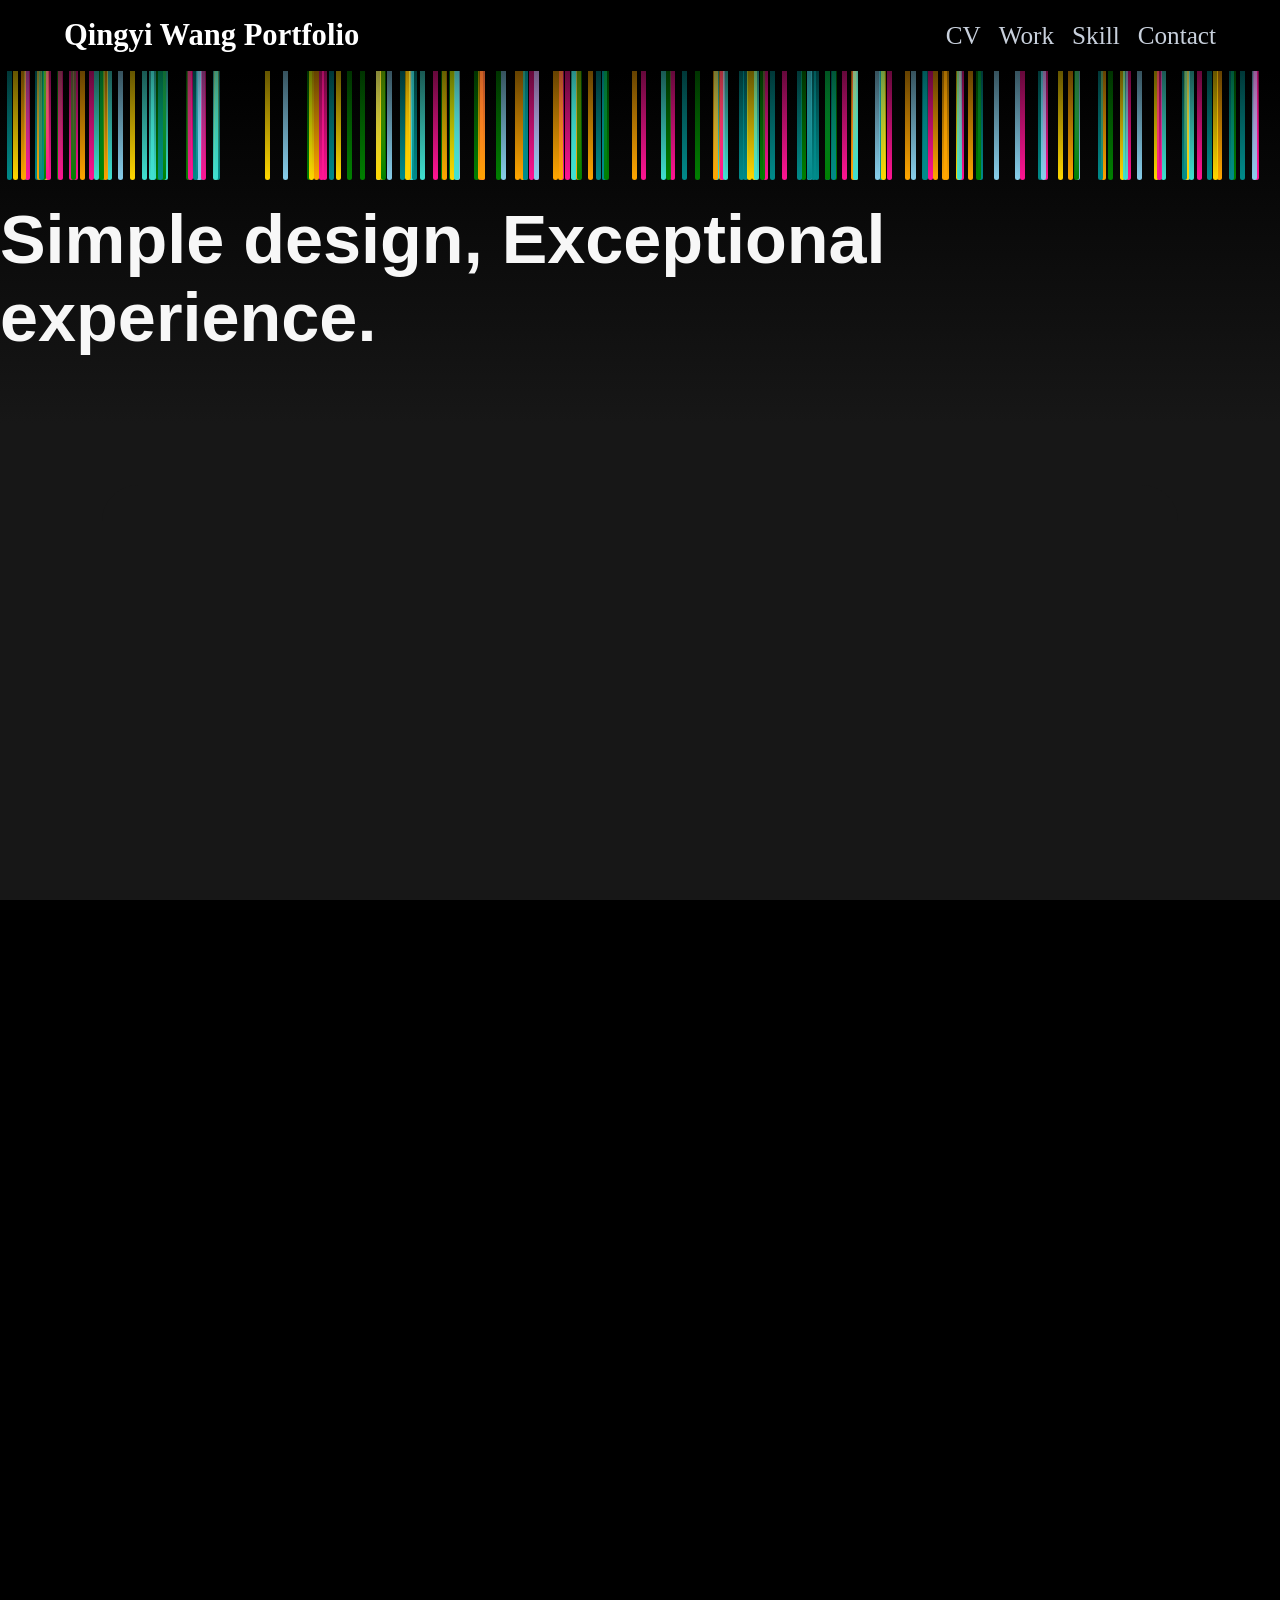
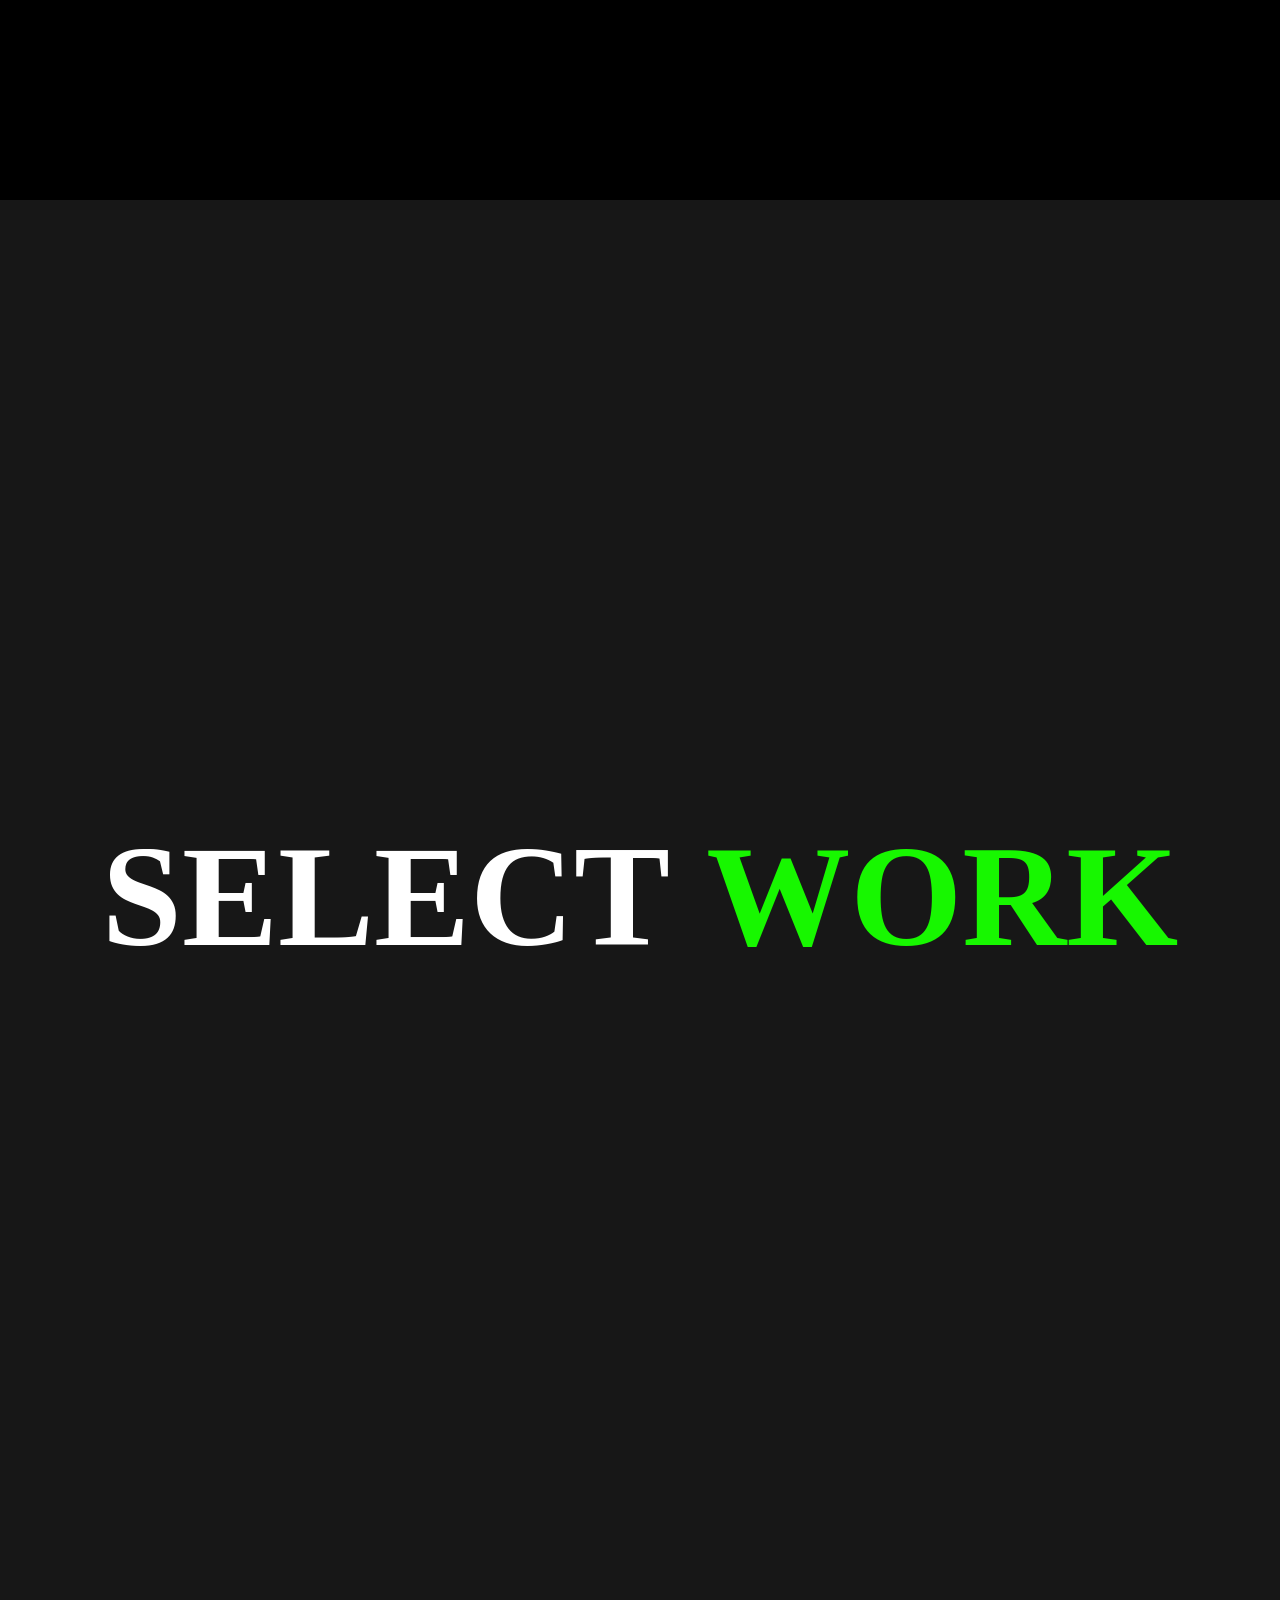
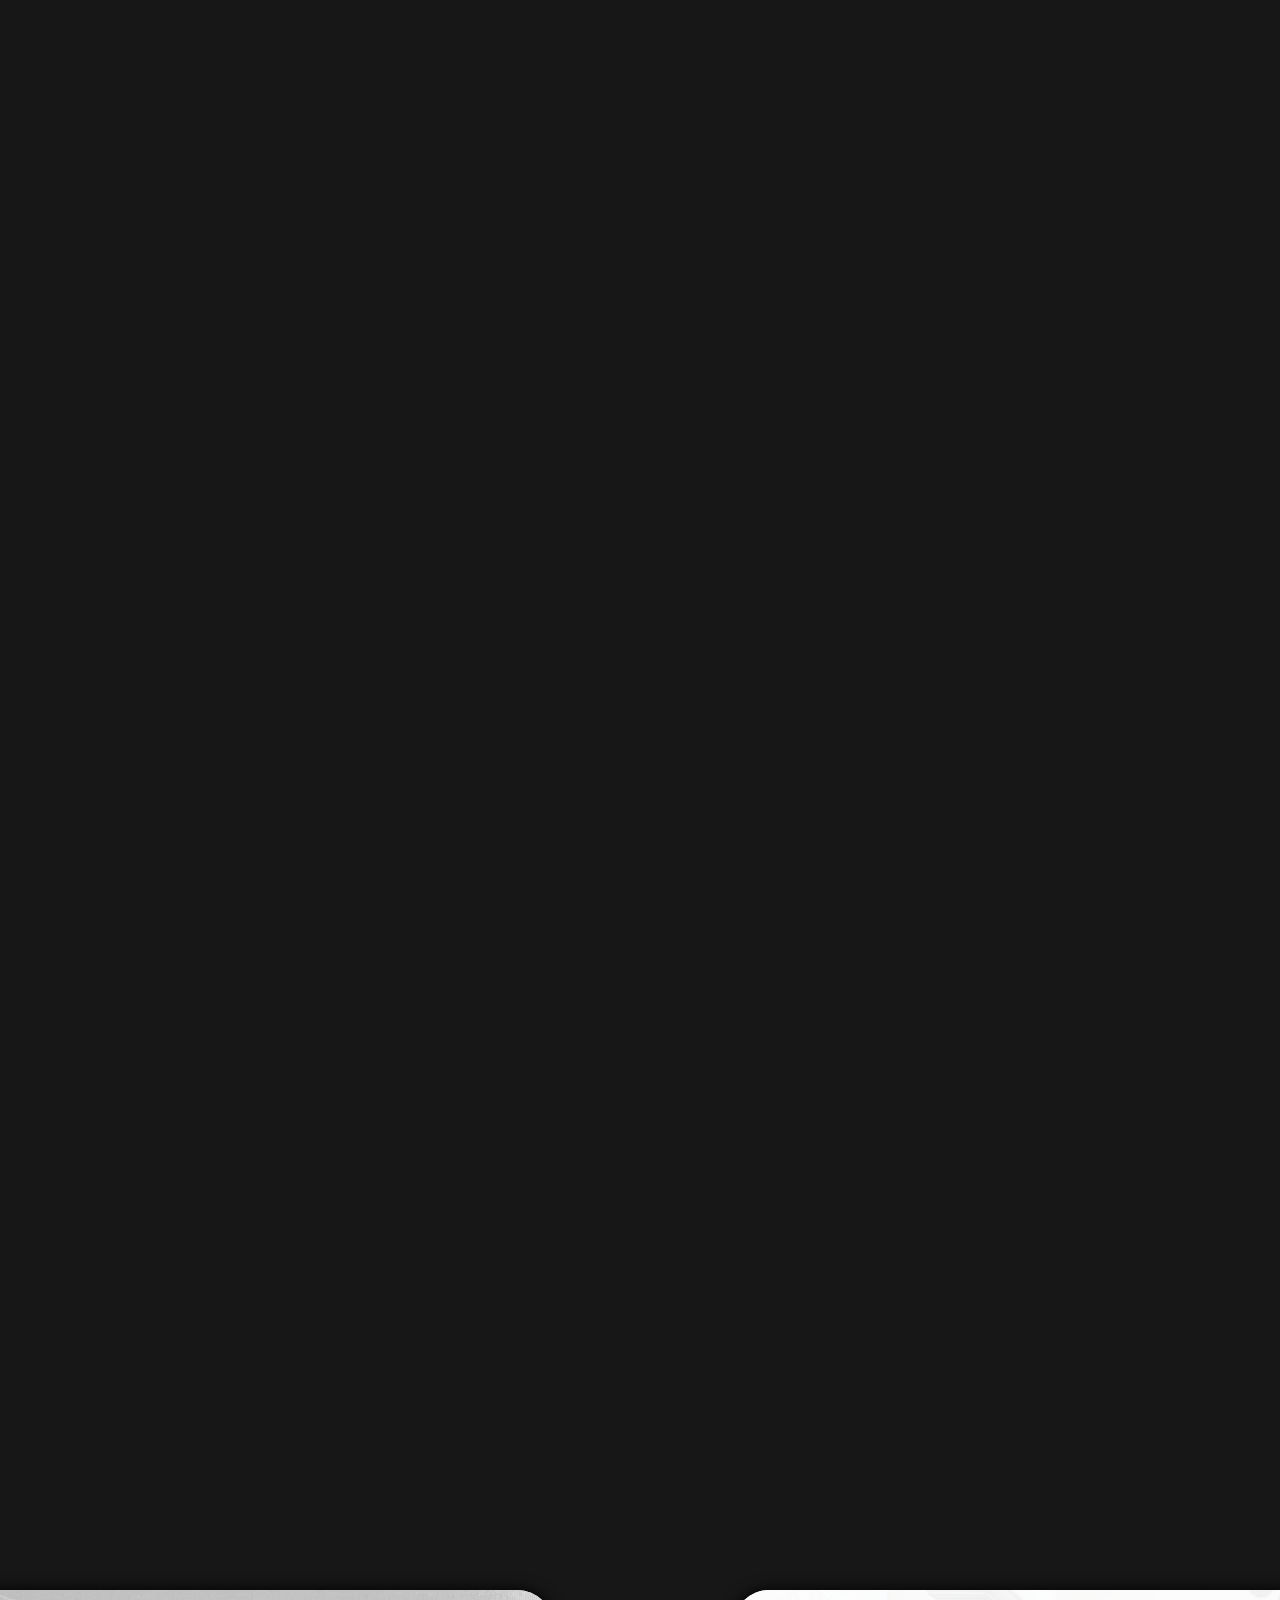
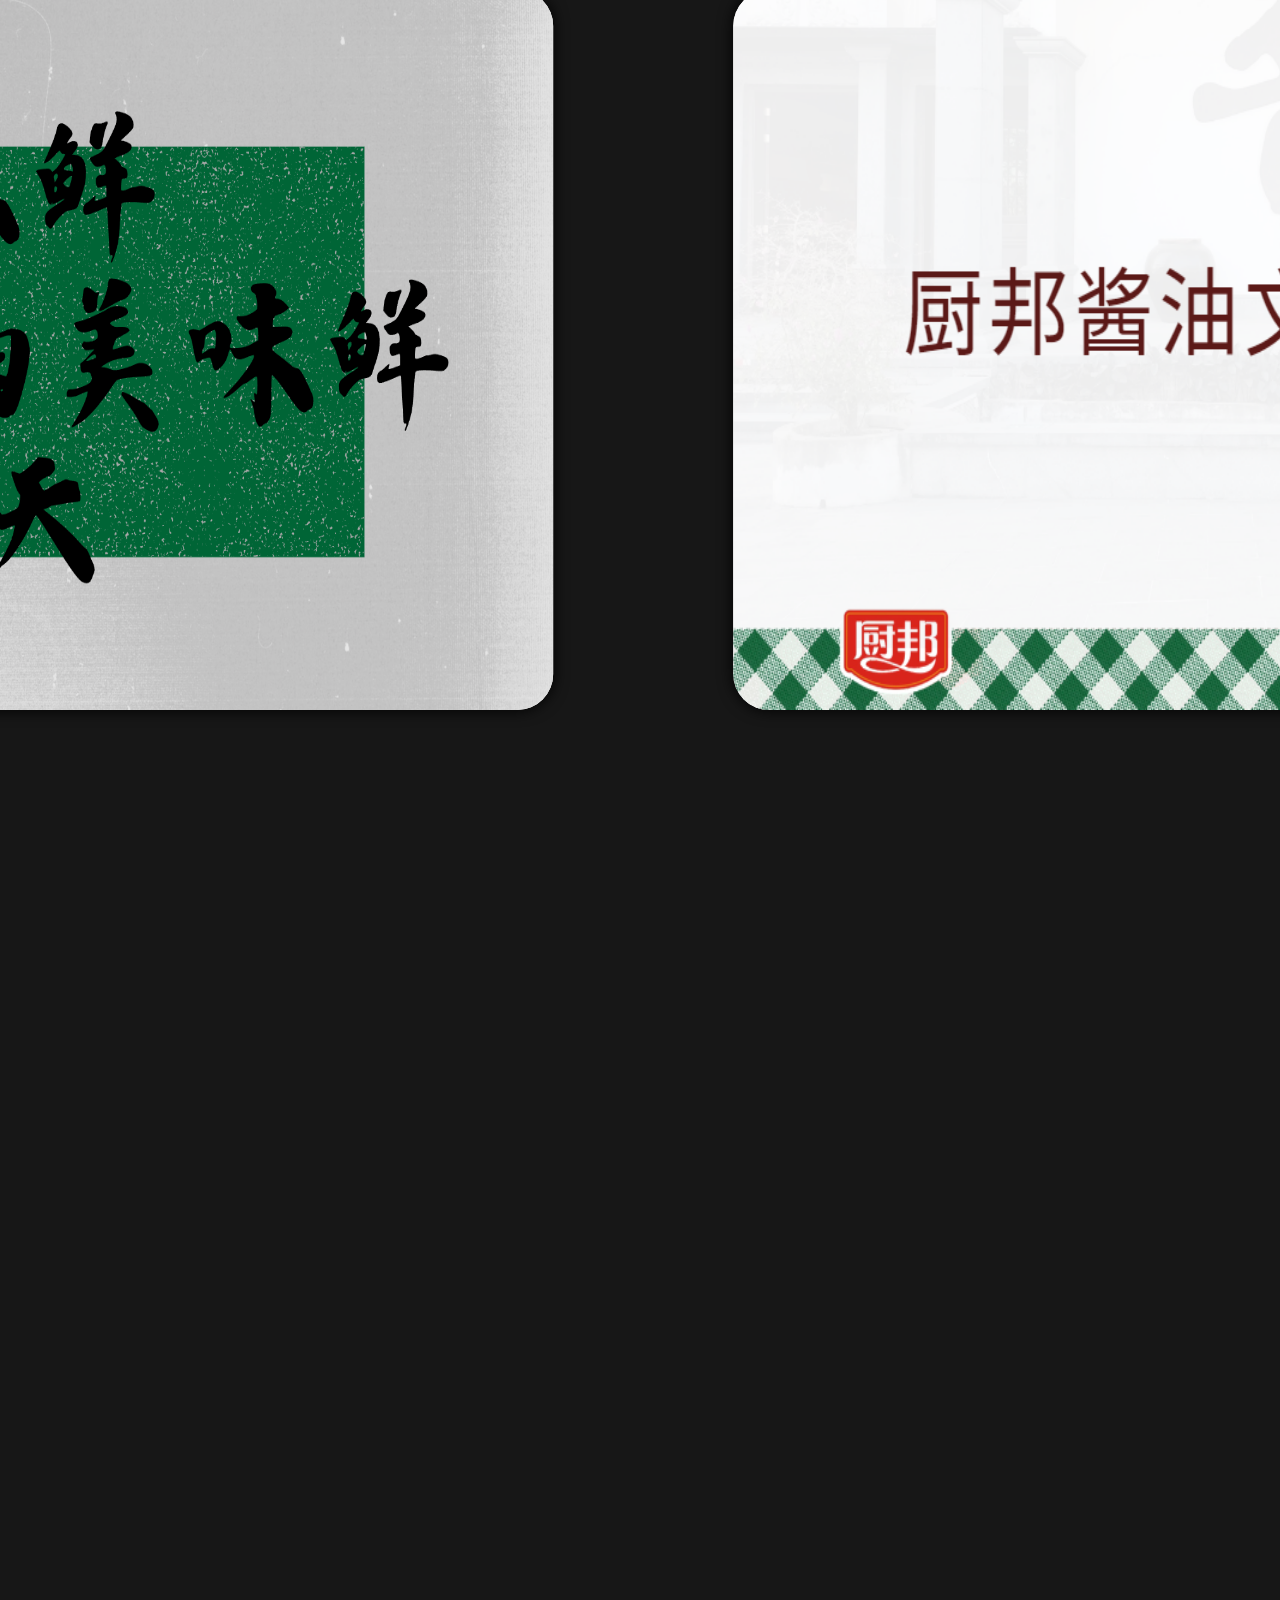
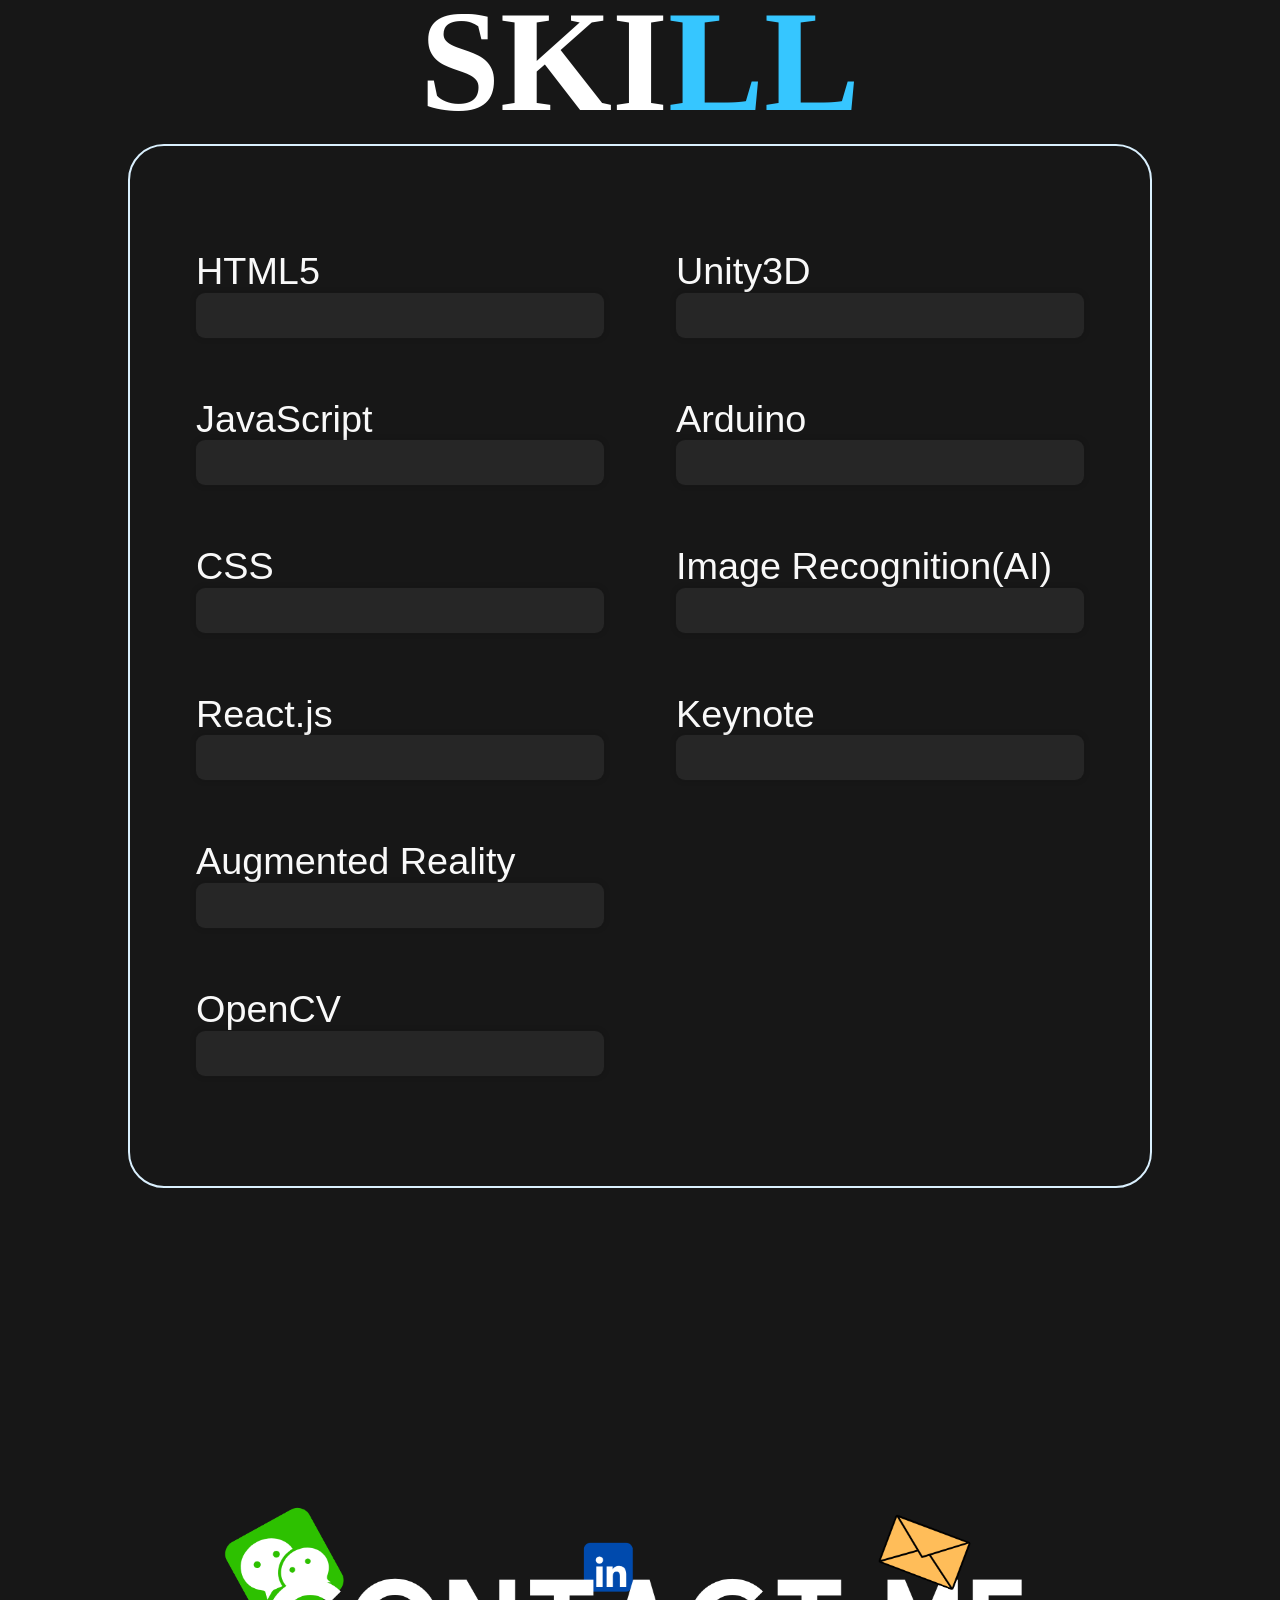
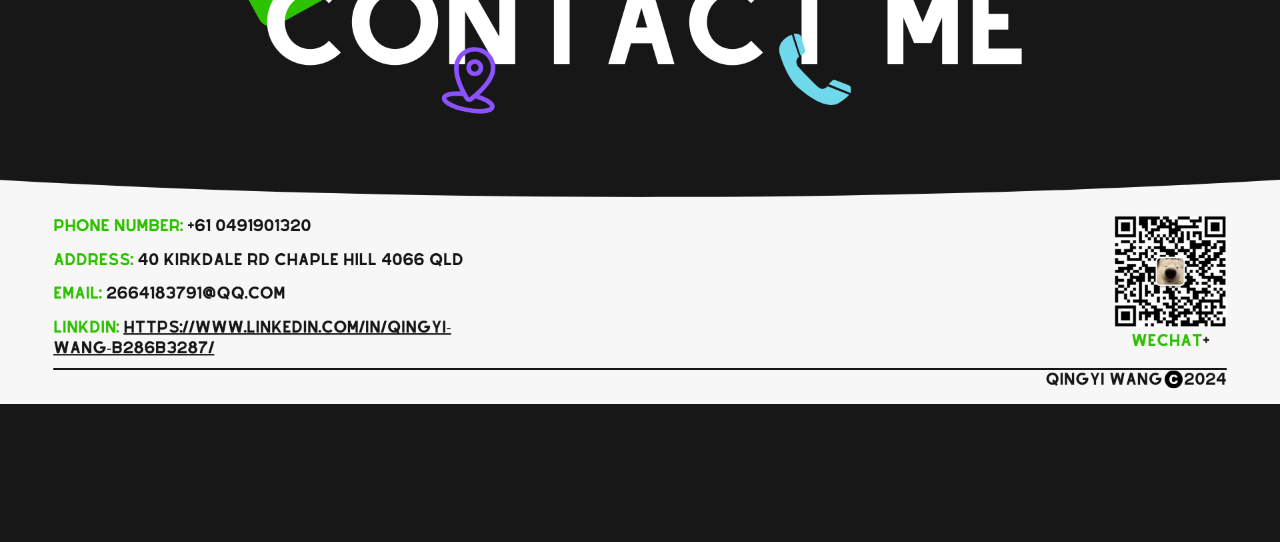
==== index.html @ 5e491a44 "seo2" ====
<!DOCTYPE html>
<html lang="en">

<head>
    <meta charset="UTF-8" />
    <meta name="viewport" content="width=device-width, initial-scale=1.0" />

    <!-- SEO Title -->
    <title>Qingyi Wang | Interactive Web Portfolio</title>

    <!-- SEO Description -->
    <meta name="description" 
          content="Welcome to Qingyi Wang’s portfolio — showcasing web development, UI/UX design, interactive installations, creative coding, and digital experiences including ELDOME, ChuBang, and more." />

    <!-- Keywords -->
    <meta name="keywords" 
          content="Qingyi Wang, Portfolio, Interactive Design, Web Developer, UI UX, Creative Coding, Digital Art, ELDOME, ChuBang" />

    <meta name="robots" content="index, follow" />
    <link rel="canonical" href="https://jw70228.github.io/Qingyi1/" />

    <!-- Open Graph (Facebook / Instagram / LinkedIn) -->
    <meta property="og:title" content="Qingyi Wang | Interactive Web Portfolio" />
    <meta property="og:description" 
          content="Explore Qingyi Wang’s digital and interactive projects: web design, UI/UX, multimedia installations, animations, and creative technology." />
    <meta property="og:type" content="website" />
    <meta property="og:url" content="https://jw70228.github.io/Qingyi1/" />
    <meta property="og:image" content="https://jw70228.github.io/Qingyi1/imgs/qingyi_wang.png" />
    <meta name="twitter:image" content="https://jw70228.github.io/Qingyi1/imgs/qingyi_wang.png" />


    <!-- Twitter Card -->
    <meta name="twitter:card" content="summary_large_image" />
    <meta name="twitter:title" content="Qingyi Wang | Interactive Web Portfolio" />
    <meta name="twitter:description" 
          content="Showcasing creative web development and digital interactive projects." />

    <!-- Favicon 图标（可选）-->
    <style>
        * {
            padding: 0;
            margin: 0;
            font-size: 2vmin;
            scroll-behavior: smooth;
            box-sizing: border-box;
        }

        div {
            display: flex;
            justify-content: center;
            align-items: center;
            /* user-select: none; */
        }

        body {
            display: flex;
            flex-direction: column;
            align-items: center;
            width: 100%;
            background-color: #171717;
            overflow-x: hidden;
        }

        .intro {
            display: flex;
            justify-content: center;
            align-items: center;
            min-height: 100vh;
            position: fixed;
            width: 100%;
            height: 100%;
            z-index: 10;
            animation: fadeOut 3s forwards;
        }

        .title {
            color: aliceblue;
            letter-spacing: 0.1em;
        }

        .title:after {
            content: "";
            position: absolute;
            top: 0;
            right: 0;
            width: 200%;
            height: 100%;
            background: linear-gradient(to right, transparent, #000,#171717);
            z-index: 3;
            animation: animate 2s linear forwards;
        }

        @keyframes animate {
            0% {
                right: 0;
            }

            100% {
                right: -200%;
            }
        }

        @keyframes fadeOut {
            0% {
                opacity: 1;
            }

            90% {
                opacity: 1;
            }

            100% {
                opacity: 0;
                visibility: hidden;
            }
        }

        .main-content {
            margin: 0;
            padding: 0;
            display: flex;
            flex-direction: column;
            align-items: center;
            width: 100%;
        }

        .main-content.visible {
            display: flex;
        }

        .navbar{
            width: 100%;
            background-color: black;
        }

        .container {
            margin: 1rem;
            width: 90%;
            margin-left: auto;
            margin-right: auto;
            display: flex;
            justify-content: space-between;
            align-items: center;
        }
        .brand {
            color: #ffffff; /* text-white */
            font-size: 1.7rem; /* text-lg */
            font-weight: 700; /* font-bold */
        }
        .nav-links {
            display: flex;
            gap: 1rem; /* space-x-4 */
        }
        .nav-link {
            font-weight: 530;
            font-size: 1.4rem;
            color: #c8d0dc; /* text-gray-300 */
            text-decoration: none;
            transition: 0.4s;
        }
        .nav-link:hover {
            color: #17f700; /* hover:text-white */
            transform: scale(1.09);
        }
        .section {
            padding: 2rem; /* p-8 */
        }
        .section-title {
            font-size: 1.875rem; /* text-3xl */
            font-weight: 700; /* font-bold */
        }

        .rainbow_text{
            background: rgba(0,0,0,0);
            font-family: sans-serif;
            font-size: 3.8rem;
            color: #f7f7f7;
            font-weight: 900;
            position: absolute;
        }

        .rainbow {
            background: rgb(0,0,0);
            background: linear-gradient(180deg, rgba(0,0,0,1) 0%, rgba(23,23,23,1) 85%);
            width: 100%;
			height: 23rem;
			position: relative;
            z-index: -1;
        }

        .drop {
			width: 5px;
			height: 10rem;
			position: absolute;
			border-radius: 0 0 5px 5px;
			animation: DropFall 5s linear infinite;
            z-index: -1;
		}

		@keyframes DropFall {
			from {
				transform: translateY(-180%);
			}

			to {
				transform: translateY(24rem);
			}
		}

        .my_self {
            z-index: 1;
            display: flex;
            width: 84%;
            height: 42rem;
            background-color: #171717;
            border-radius: 2rem;
            margin-bottom: 8rem;
            text-transform: uppercase;
        }

        .my_self-1{
            display: flex;
            /* border: #17f700;
            border-width: 0.15rem;
            border-style: solid; */
            z-index: 1;
            object-fit: cover;
            width: 100%;
            height: 42rem;
            border-radius: 2rem;
            transition: 0.3s ease;
        }

        .my_self-1:hover{
            transform: scale(1.07);
        }

        .skill {
            display: flex;
            border: #daf0fe;
            border-width: 0.15rem;
            border-style: solid;
            z-index: 1;
            width: 80%;
            height: 58rem;
            background-color: #171717;
            border-radius: 2rem;
            margin-bottom: 8rem;
        }

        .emptybox {
            border: solid;
            border: #171717;
            width: 86%;
            height: 39rem;
            border-radius: 2rem;
            margin-bottom: 9rem;
            cursor: pointer;
            transition: transform 0.3s ease, filter 0.3s ease; /* 添加 filter 过渡效果 */
            position: relative; /* 确保内部绝对定位的元素相对于这个盒子定位 */
            overflow: hidden; /* 隐藏超出部分的内容 */
        }

        .emptybox:hover {
        transform: scale(1.07);
        filter: brightness(1.05); /* 变暗到 65% */
        }

        .emptybox p {
            position: absolute; /* 绝对定位 */
            font-family: sans-serif;
            font-size: 5rem;
            color: #ffffff;
            font-weight: 900;
            text-transform: uppercase;
            z-index: 2;
            cursor: pointer;
            transition: opacity 0.3s ease, transform 0.3s ease;
            opacity: 0;
            text-shadow: 
                -1px -1px 0 #000,  
                 1px -1px 0 #000,
                -1px  1px 0 #000,
                 1px  1px 0 #000; 
        }

        .emptybox:hover p {
            transform: scale(1.1);
            opacity: 1;
        }


        .emptybox-1{
            z-index: 1;
            object-fit: cover;
            width: 100%;
            height: 39rem;
            border-radius: 2rem;
        }
        

        .subject {
            font-size: 8rem;
            color: #ffffff;
            font-weight: 900;
            user-select: none;
        }

        .subject1 {
            margin-left: 2rem;
            font-size: 8rem;
            color: #17f700;
            font-weight: 900;
            user-select: none;
        }

        .subject-skill {
            font-size: 8rem;
            color: #36c6ff;
            font-weight: 900;
            user-select: none;
        }

        .scrollbox {
            position: relative;
            /* background-image: url('imgs/working.gif'); */
            justify-content: start;
            align-items: start;
            width: 100%;
            overflow: hidden;
        }

        .scrollbox_container {
            position: relative;
            justify-content: start;
            height: 100vh;
            flex-shrink: 0;
        }

        .scrollbox_container_card {
            cursor: pointer;
            box-shadow: 0 0 15px rgb(0, 0, 0);
            position: relative;
            width: 65rem;
            height: 40rem;
            background-color: #ffffff;
            border-radius: 2rem;
            margin-left: 5rem;
            margin-right: 5rem;
            flex-shrink: 0;
            overflow: hidden;
            transition: 0.3s ease;
        }

        .scrollbox_container_card p {
            cursor: url('imgs/readmore.svg'),auto;
            position: absolute;
            font-family: sans-serif;
            font-size: 5rem;
            color: #17f700;
            font-weight: 900;
            text-transform: uppercase;
            transition: opacity 0.3s ease;
            opacity: 0;
            user-select: none;
            text-shadow: 
                -1px -1px 0 #000,  
                 1px -1px 0 #000,
                -1px  1px 0 #000,
                 1px  1px 0 #000; 
        }

        .scrollbox_container_card p:hover {
            cursor: pointer;
            opacity: 1;
            user-select: none;
        }

        .footing {
            background-color: rgba(247, 247, 247, 0);
            text-align:justify;
            width: 100%;
            height: 45rem;
        }

        
        .loading {
            position: fixed;
            flex-direction: column;
            top: 0;
            left: 0;
            width: 100%;
            height: 100vh;
            background-color:black;
            z-index: 100000000;
            transition: 1s ease;
        }

        .loading svg {
            width: 5rem;
            margin-bottom: 2rem;
            overflow: visible;
            transition: 0.3s ease;
        }

        .loading svg circle {
            fill: none;
            stroke: #ffffff;
            stroke-width: 12;
            stroke-dasharray: 160;
            stroke-dashoffset: 160;
            transform-origin: center;
            animation: circle_rotate 3s ease-in infinite;
        }

        @keyframes circle_rotate {
            0% {
                transform: rotate(0deg);
                stroke-dashoffset: 160;
            }

            100% {
                transform: rotate(360deg);
                stroke-dashoffset: -160;
            }
        }

        .loading p {
            font-family: sans-serif;
            font-size: 2rem;
            color: #ffffff;
            font-weight: 900;
            transition: 0.3s ease;
        }

        .loading_out {
            transform: translateY(100%);
        }

        .loading_out svg,
        .loading_out p {
            opacity: 0;
        }


        /* 技能条 */
        ul,
        li {
        margin: 0;
        padding: 0;
        user-select: none;
        }

        main {
        margin: 2rem;
        display: flex;
        height: 48rem;
        width: 40%;
        user-select: none;
        }

        ul {
        width: 100%;
        }

        li {
        line-height: 2;
        font-family: sans-serif;
        list-style: none;
        color: #f9f9f9;
        font-size: 2.1rem;
        margin-bottom: 4rem;
        position: relative;
        }

        li::before,
        li::after {
        content: "";
        display: block;
        height: 2.5rem;
        width: 100%;
        background-color: #262626;
        position: absolute;
        bottom: -28px;
        border-radius: 0.5rem;
        }

        li::before {
        box-shadow: 0 0 6px rgba(16, 16, 16, 0.2);
        }

        li::after {
        content: "";
        display: block;
        height: 2.5rem;
        width: 0; /* 初始宽度为0 */
        position: absolute;
        bottom: -28px;
        border-radius: 0.5rem;
        background-image: linear-gradient(90deg, #39c7ff, #28AADC);
        transition: width 1.2s ease-in-out; /* 添加过渡效果 */
        }

        li::after {
        animation-duration: 1.2s;
        animation-fill-mode: forwards;
        animation-timing-function: ease-in-out;
        }

        li.show.js::after {
        width: 70%; /* 当添加show类时，宽度为70% */
        }

        li.show.react::after {
        width: 85%; /* 当添加show类时，宽度为85% */
        }

        li.show.html5::after {
        width: 95%; /* 当添加show类时，宽度为95% */
        }

        li.show.css::after {
        width: 95%; /* 当添加show类时，宽度为95% */
        }

        li.show.AR::after {
        width: 80%; /* 当添加show类时，宽度为80% */
        }

        li.show.OPCV::after {
        width: 70%; /* 当添加show类时，宽度为70% */
        }

        li.show.D::after {
        width: 82%; /* 当添加show类时，宽度为82% */
        }

        li.show.ino::after {
        width: 92%; /* 当添加show类时，宽度为92% */
        }

        li.show.AI::after {
        width: 73%; /* 当添加show类时，宽度为73% */
        }

        li.show.KN::after {
        width: 95%; /* 当添加show类时，宽度为95% */
        }

        /* ino,ai,kn */
    </style>
</head>

<body>
    <div class="intro">
        <h1 class="title">
            <img src="imgs/qingyi_wang.png" width="100%">
        </h1>
    </div>
    <div class="main-content">
        <nav class="navbar">
            <div class="container">
                <div class="brand">Qingyi Wang Portfolio</div>
                <div class="nav-links">
                    <a href="#CV" class="nav-link">CV</a>
                    <a href="#work" class="nav-link">Work</a>
                    <a href="#skill" class="nav-link">Skill</a>
                    <a href="#Contact" class="nav-link">Contact</a>
                </div>
            </div>
        </nav>
        <div class="loading">
            <svg viewbox='0 0 50 50'>
                <circle r='25' cx='25' cy='25'></circle>
            </svg>
            <p>LOADING</p>
        </div>
        <div class="rainbow"><div class="rainbow_text">Simple design, Exceptional experience.</div></div>
        <div class="my_self"><video id="myVideo" loop muted width="100%" height="100%" class="my_self-1"><source src="imgs/Myself2.Mp4.mp4" type="video/mp4"></video></div>
        <div class="subject"><section id="CV"></section></div>
        <div class="subject" >Curriculum<div class="subject1"> Vitae</div></div>
        <div onclick="loading.in('./CV.html')" class="emptybox"><p>READ MORE</p><video autoplay loop muted width="100%" height="100%" class="emptybox-1"><source src="imgs/cv3.mp4" type="video/mp4"></video></div>
        <div class="subject"><section id="work"></section></div>
        <div class="subject">SELECT <div class="subject1"> WORK</div></div>
        <div class="scrollbox">
            <div class="scrollbox_container">
                <div class="scrollbox_container_card" onclick="window.open('https://ixd-exhibit.uqcloud.net/archive/2024/teams/team-17/')">
                    <p>READ MORE</p>
                    <img src="imgs/art table.gif" width="100%" height="100%">
                    <!-- <img class="scc_city scc_city1" src="imgs/city.svg">
                    <img class="scc_truck scc_truck1" src="imgs/truck.svg"> -->
                </div>
                <div class="scrollbox_container_card" onclick="loading.in('./ELDOME.html')">
                    <p>READ MORE</p>
                    <video autoplay loop muted width="100%" height="100%"><source src="imgs/4.mp4" type="video/mp4"></video>
                </div>
                <div class="scrollbox_container_card" onclick="loading.in('./ChuBang.html')">
                    <p>READ MORE</p>
                    <img src="imgs/chubanglogo123.png" width="100%" height="100%">
                    <!-- <img class="scc_city scc_city3" src="imgs/city.svg">
                    <img class="scc_truck scc_truck3" src="imgs/truck.svg"> -->
                </div>
                <div class="scrollbox_container_card" onclick="loading.in('./ChuBang.html')">
                    <p>READ MORE</p>
                    <img src="imgs/CHUBANG.png" width="100%" height="100%">
                    <!-- <img class="scc_city scc_city3" src="imgs/city.svg">
                    <img class="scc_truck scc_truck3" src="imgs/truck.svg"> -->
                </div>
            </div>
        </div>
        <div class="subject"><section id="skill"></section></div>
        <div class="subject">SKI<div class="subject-skill">LL</div></div>
        <div class="skill">
            <main>
                <ul>
                  <li class="html5">HTML5</li>
                  <li class="js">JavaScript</li>
                  <li class="css">CSS</li>
                  <li class="react">React.js</li>
                  <li class="AR">Augmented Reality</li>
                  <li class="OPCV">OpenCV</li>
                </ul>
              </main>
              <main>
                <ul>
                  <li class="D">Unity3D</li>
                  <li class="ino">Arduino</li>
                  <li class="AI">Image Recognition(AI)</li>
                  <li class="KN">Keynote</li>
                </ul>
              </main>
        </div>
        <div class="subject"><section id="Contact"></section></div>
        <div class="footing">
            <div><img src="imgs/CONTACT ME (1).png" width="100%" height="100%"></div>
        </div>
    </div>
</body>
<script>
// 开场动画
document.addEventListener('DOMContentLoaded', (event) => {
    setTimeout(() => {
        document.querySelector('.intro').style.display = 'none';
        document.querySelector('.main-content').classList.add('visible');
        document.documentElement.style.overflow = 'auto';
        document.body.style.overflow = 'auto';
        scrollbox.locked = true; // 锁定计算值
        scrollbox.resize();
    }, 4000); // 4000毫秒 = 4秒
});

// 动态背景
const main = document.querySelector('body');
const colors = ['gold', 'orange', 'deeppink', 'skyblue', 'darkcyan', 'green', 'turquoise'];
const count = 190;
for (let i = 0; i < count; i++) {
    const index = Math.floor(Math.random() * colors.length);
    const drop = document.createElement('div');
    drop.classList.add('drop');

    const styles = {
        background: `linear-gradient(transparent, ${colors[index]})`,
        left: Math.random() * 98 + 'vw', // 确保雨滴位置在视口宽度内
        animationDelay: Math.random() * -3 + 's',
        animationDuration: 2 + Math.random() * 5 + 's',
    };

    for (let key in styles) {
        drop.style[key] = styles[key];
    }
    main.appendChild(drop);
}

// 移动项目
    const scrollbox = {
            container: document.querySelector(".scrollbox_container"),
            cards: [...document.querySelectorAll(".scrollbox_container_card")],
            trigger_distance: 0,
            border_distance: 0,
            distance: 0,
            locked: false, // 用于锁定计算值的标志
            resize() {
                if (!this.locked) {
                    let _scrollbox = document.querySelector(".scrollbox");
                    _scrollbox.style.height = `${this.container.offsetWidth}px`;
                    this.trigger_distance = _scrollbox.offsetTop;
                    this.border_distance = _scrollbox.offsetTop + _scrollbox.offsetHeight - window.innerHeight;
                }
            },
            move() {
                if (window.scrollY >= this.trigger_distance &&
                    window.scrollY <= this.border_distance) {
                    this.distance = window.scrollY - this.trigger_distance;
                    this.container.style.transform = `translateY(${this.distance}px)`;
                    let distance_x =
                        this.distance / (this.border_distance - this.trigger_distance) *
                        (this.container.offsetWidth - window.innerWidth);
                    for (let i = 0; i < this.cards.length; i++) {
                        this.cards[i].style.transform = `translateX(${-distance_x}px)`;
                    }
                }
            }
        };

        // 初始化和事件监听器
        scrollbox.resize();
        window.addEventListener("resize", () => {
            if (!scrollbox.locked) {
                scrollbox.resize();
            }
        });
        window.addEventListener("scroll", () => {
            scrollbox.move();
        });


    // 加载页面
    const loading = {
        container: document.querySelector(".loading"),
        in(target) {
            this.container.classList.remove("loading_out");
            setTimeout(() => {
                window.location.href = target;
            }, 1000)
        },
        out() {
            this.container.classList.add("loading_out");
        }
    };
    window.addEventListener("load", () => {
        loading.out();
    })

    window.addEventListener('load', () => {
            const video = document.getElementById('myVideo');
            setTimeout(() => {
                video.play();
            }, 4200); // 延迟1秒（1000毫秒）
        });

    // 技能条加载的部分
    const skillItems = document.querySelectorAll('main li');
    const skillOffset = 70; // 设置垂直偏移值为5rem（80像素）

    function isElementInViewport(el) {
        const rect = el.getBoundingClientRect();
        return (
            rect.top + skillOffset >= 0 &&
            rect.left >= 0 &&
            rect.bottom - skillOffset <= (window.innerHeight || document.documentElement.clientHeight) &&
            rect.right <= (window.innerWidth || document.documentElement.clientWidth)
        );
    }

    function handleScroll() {
        skillItems.forEach(item => {
            if (isElementInViewport(item)) {
                item.classList.add('show');
            } else {
                item.classList.remove('show'); // 滑出视口时移除 show 类
            }
        });
    }

    window.addEventListener('scroll', handleScroll);
    window.addEventListener('load', handleScroll);
</script>

</html>
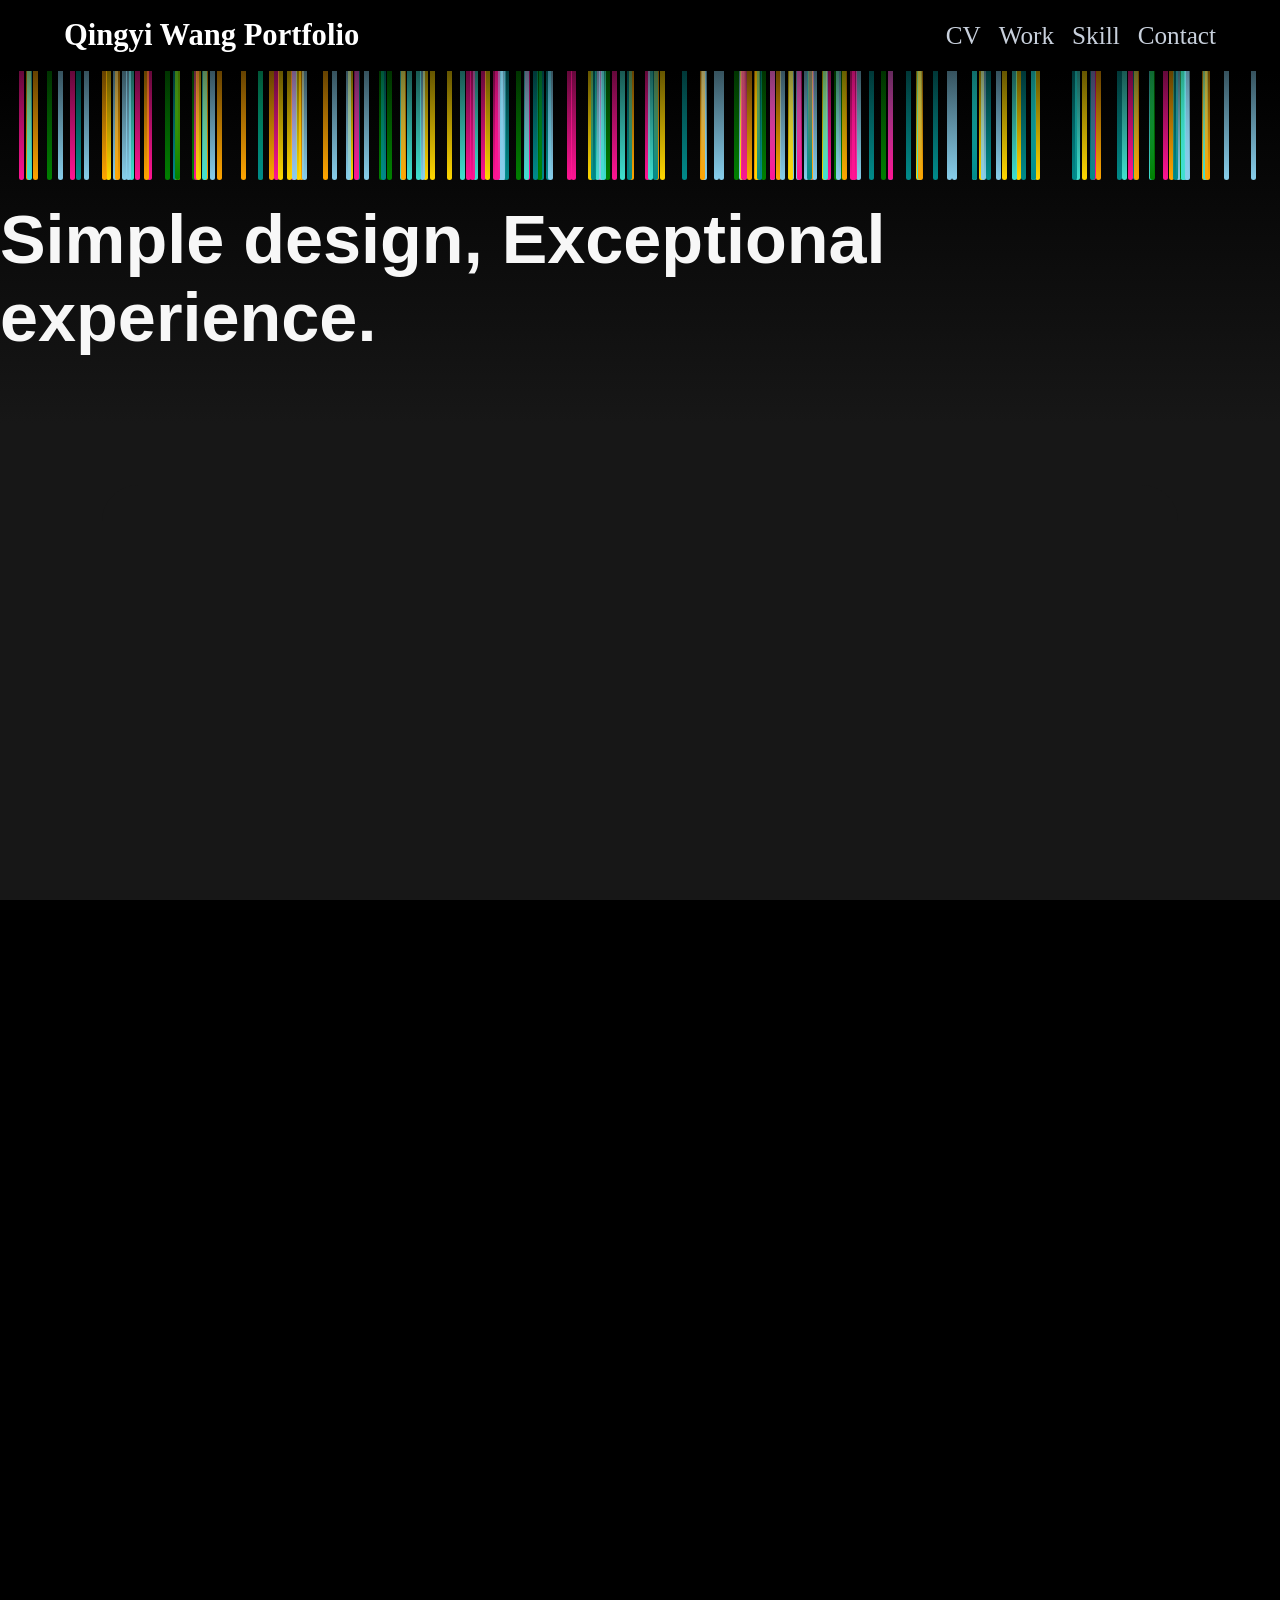
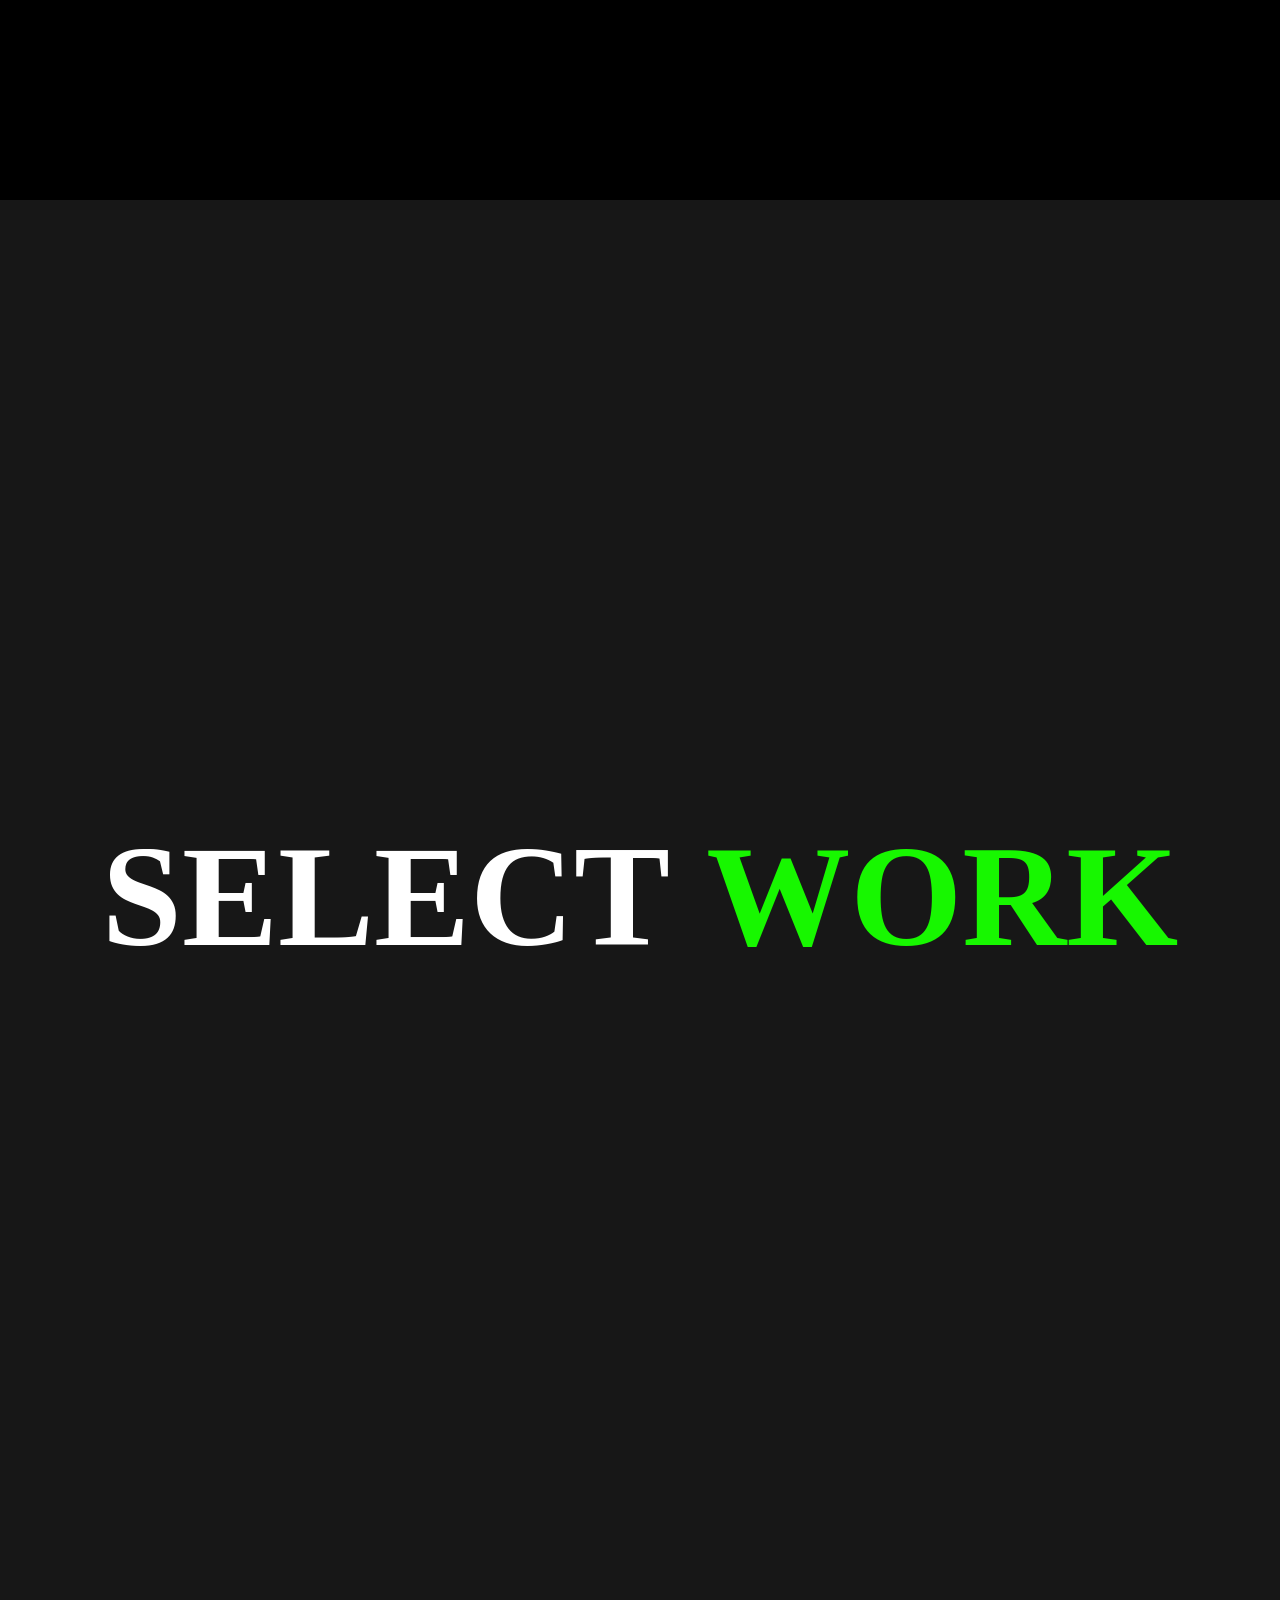
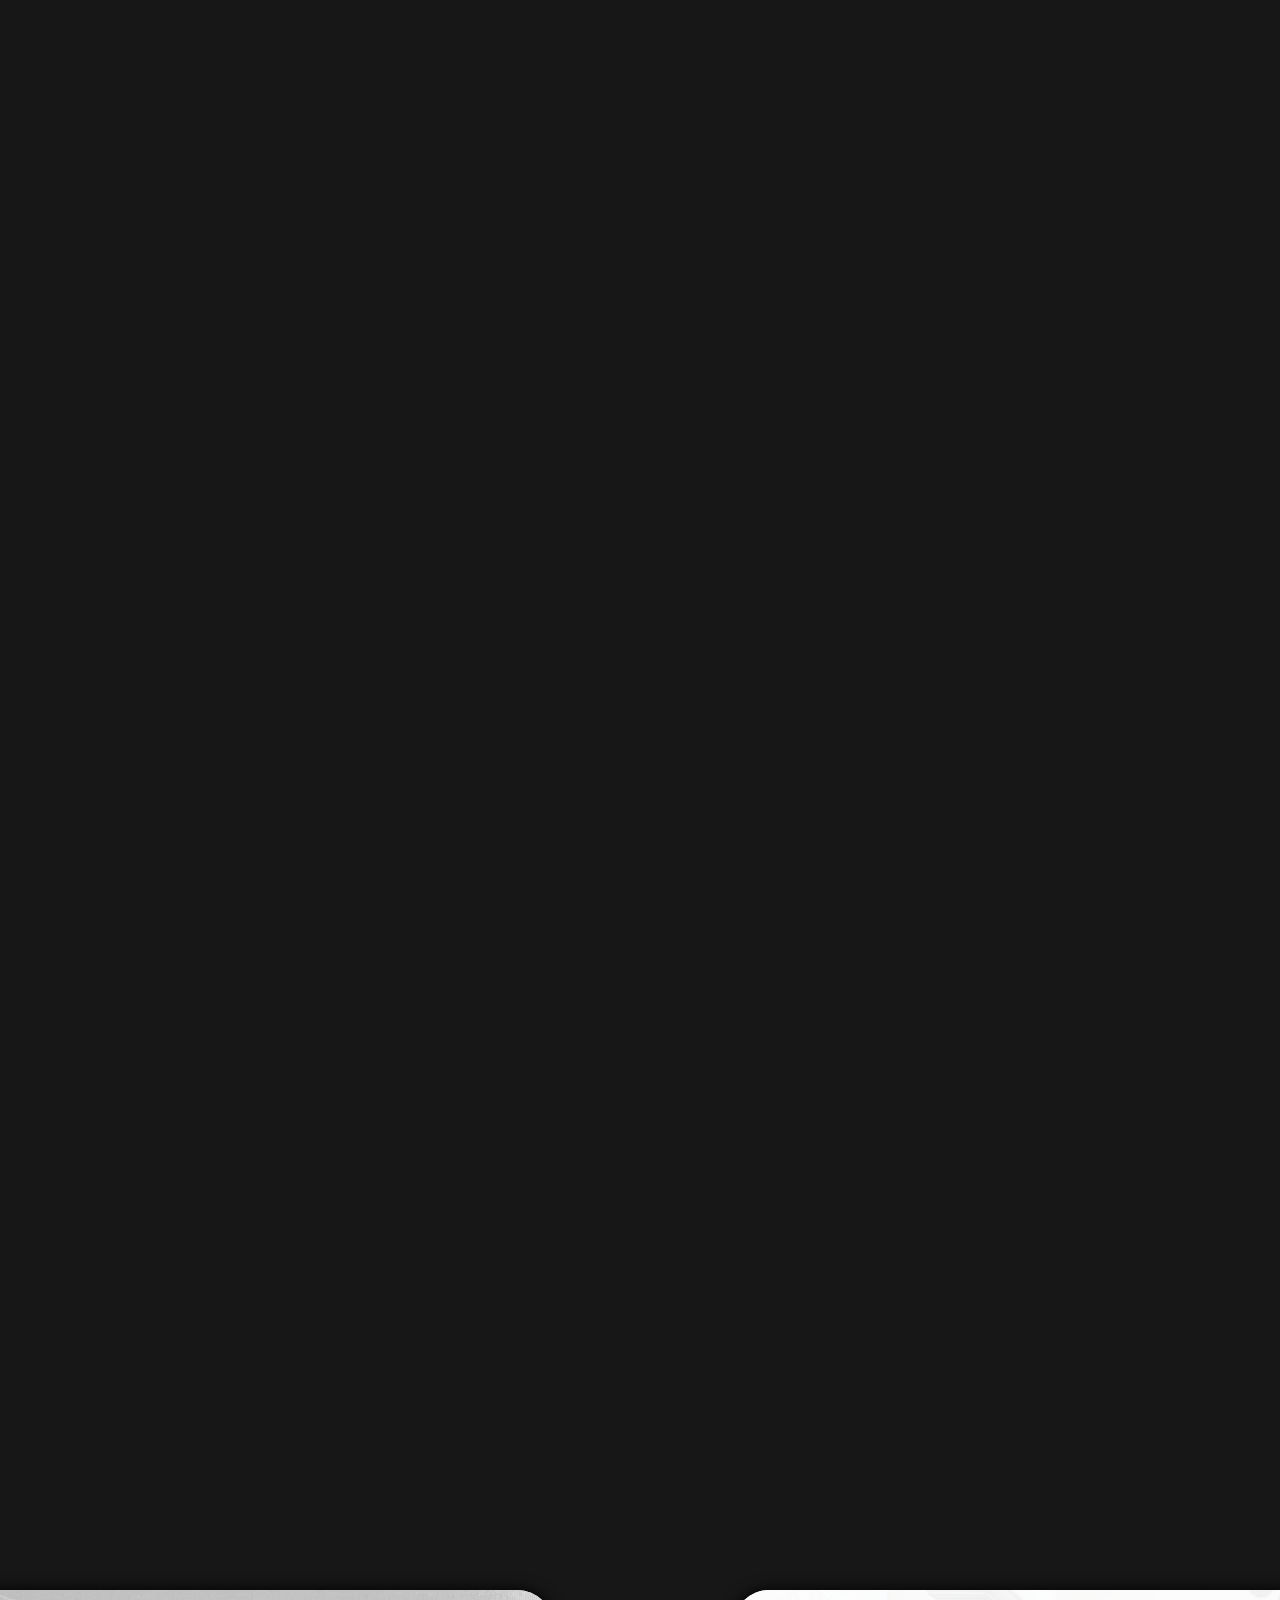
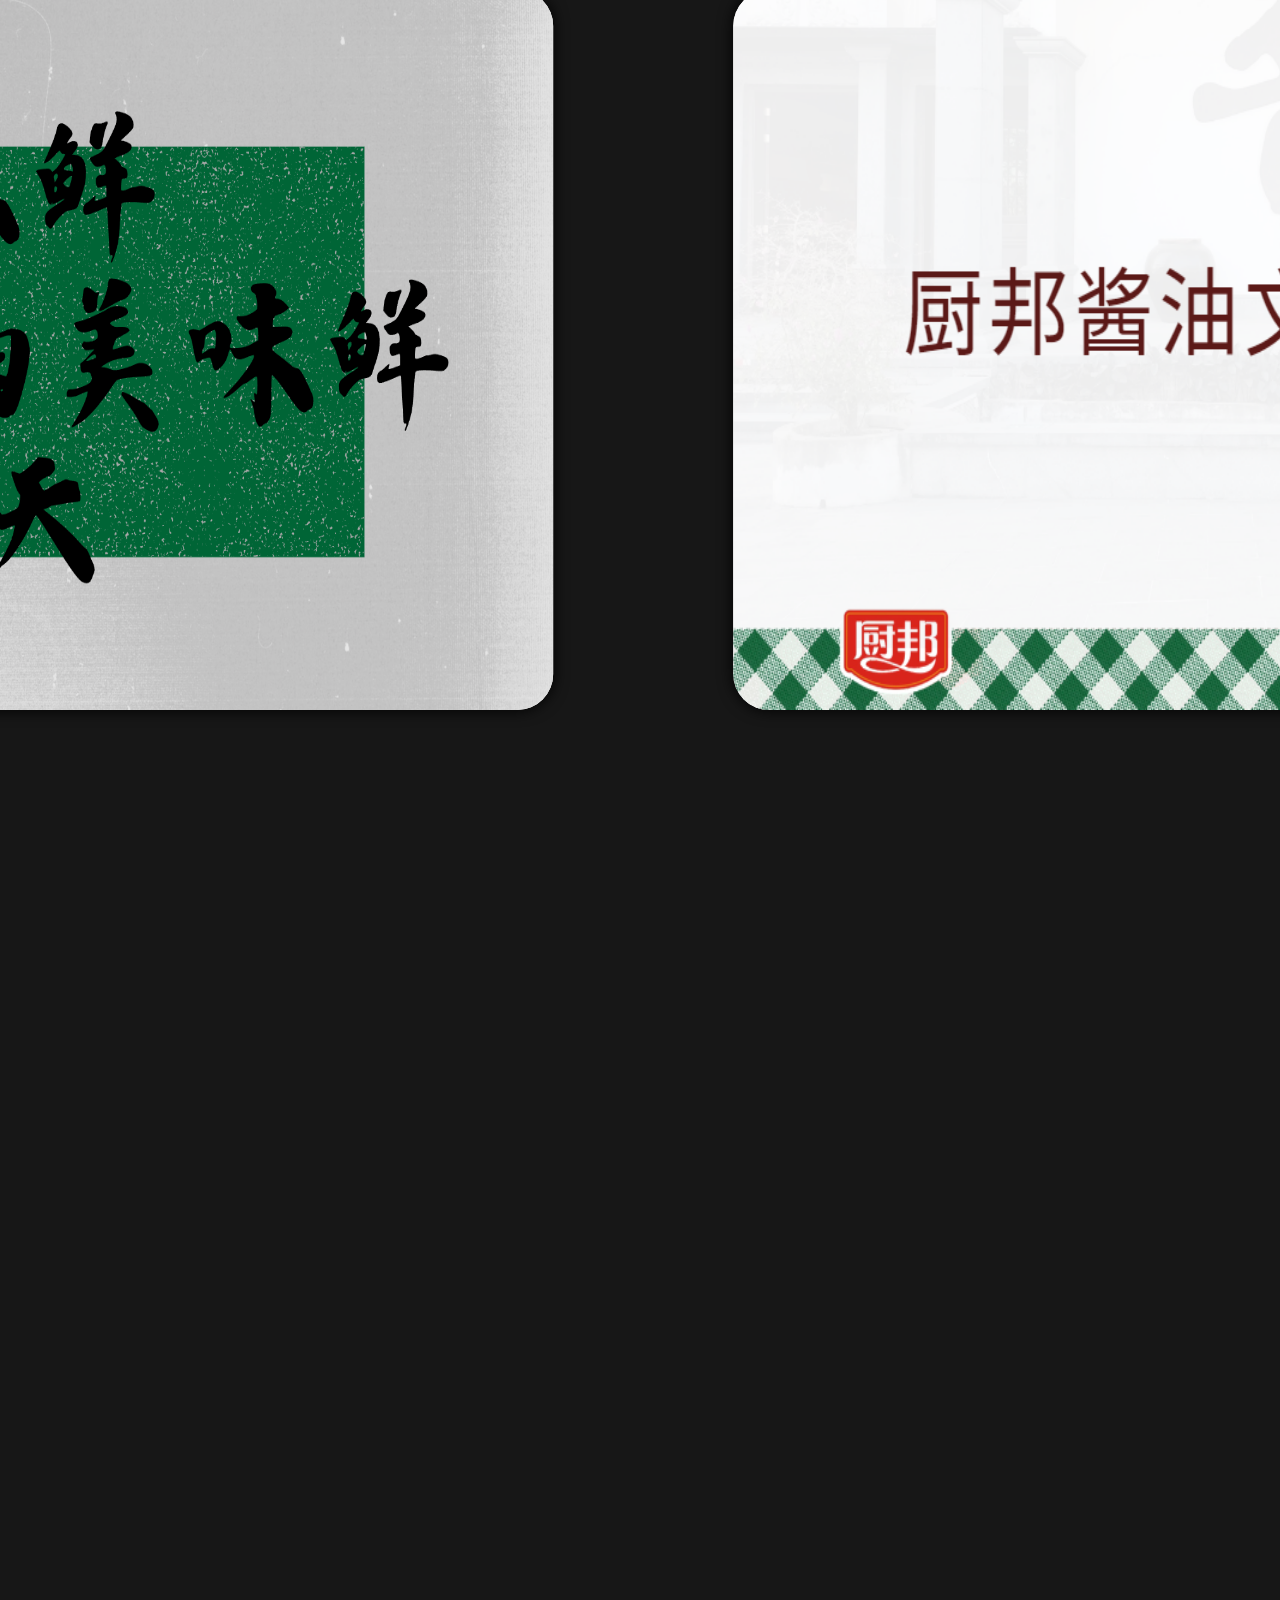
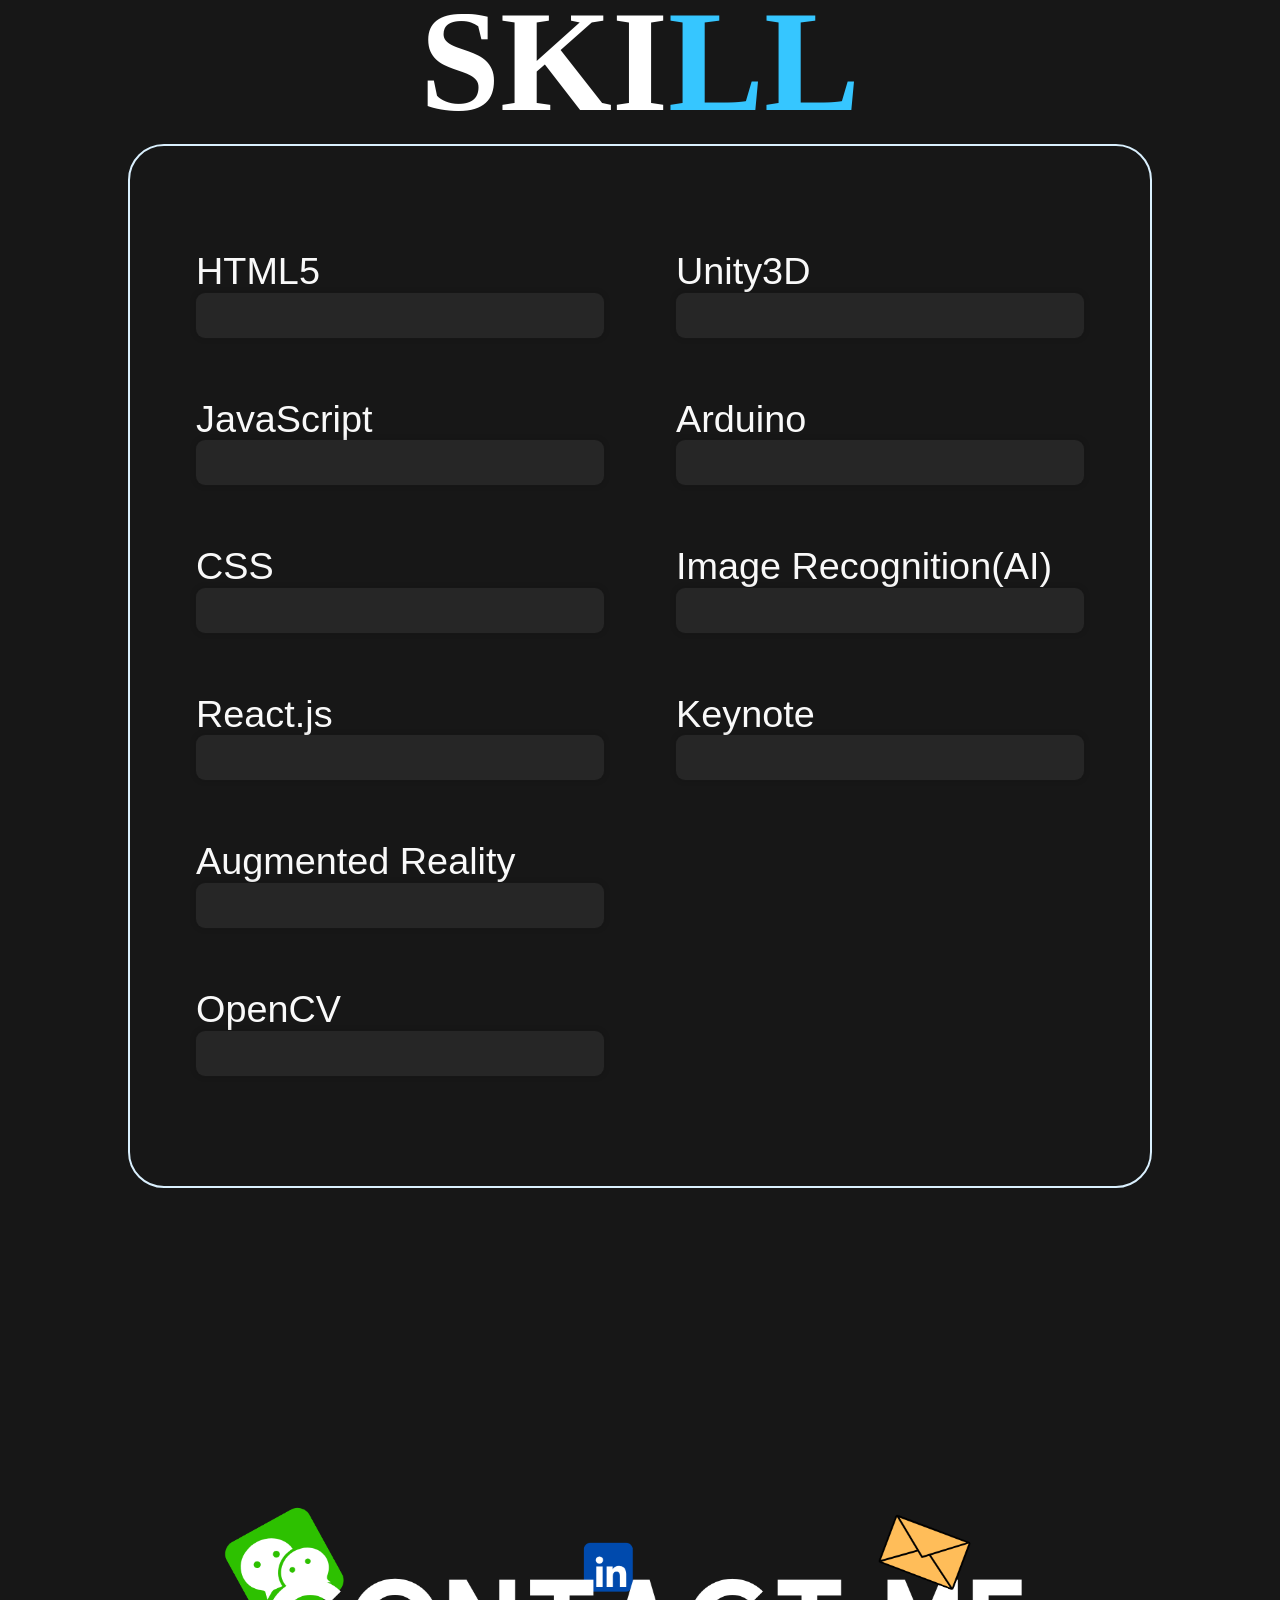
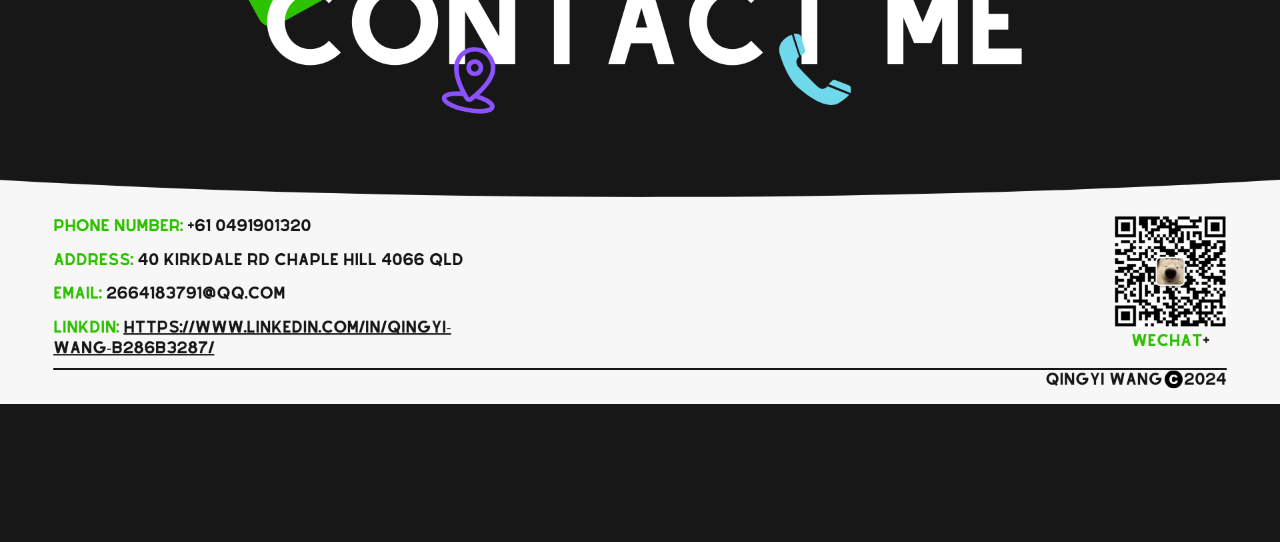
==== commit 0ea2a362: "seo detail" ====
--- a/index.html
+++ b/index.html
@@ -548,10 +548,33 @@
         }
 
         /* ino,ai,kn */
+
+        .seo-hidden {
+    position: absolute;
+    left: -9999px;
+    width: 1px;
+    height: 1px;
+    overflow: hidden;
+}
+
     </style>
 </head>
 
 <body>
+    <div class="seo-hidden">
+    <h1>Qingyi Wang – Interactive Web Developer & Digital Designer</h1>
+    <p>
+        Qingyi Wang is a creative web developer and interactive media designer with experience across
+        front-end development, UI/UX design, creative coding, AR interactions, and digital installations.
+        Qingyi has academic backgrounds connected to The University of Queensland (UQ) and Massey University,
+        and is currently based in Auckland, New Zealand. 
+        This portfolio includes works such as ELDOME interactive installation, ChuBang visual branding,
+        multimedia animations, and modern web projects built with HTML, CSS, JavaScript, React,
+        and computer-vision technologies.
+        Related search terms include UQ Qingyi Wang, Massey Qingyi Wang, and Auckland Qingyi Wang.
+    </p>
+</div>
+
     <div class="intro">
         <h1 class="title">
             <img src="imgs/qingyi_wang.png" width="100%">
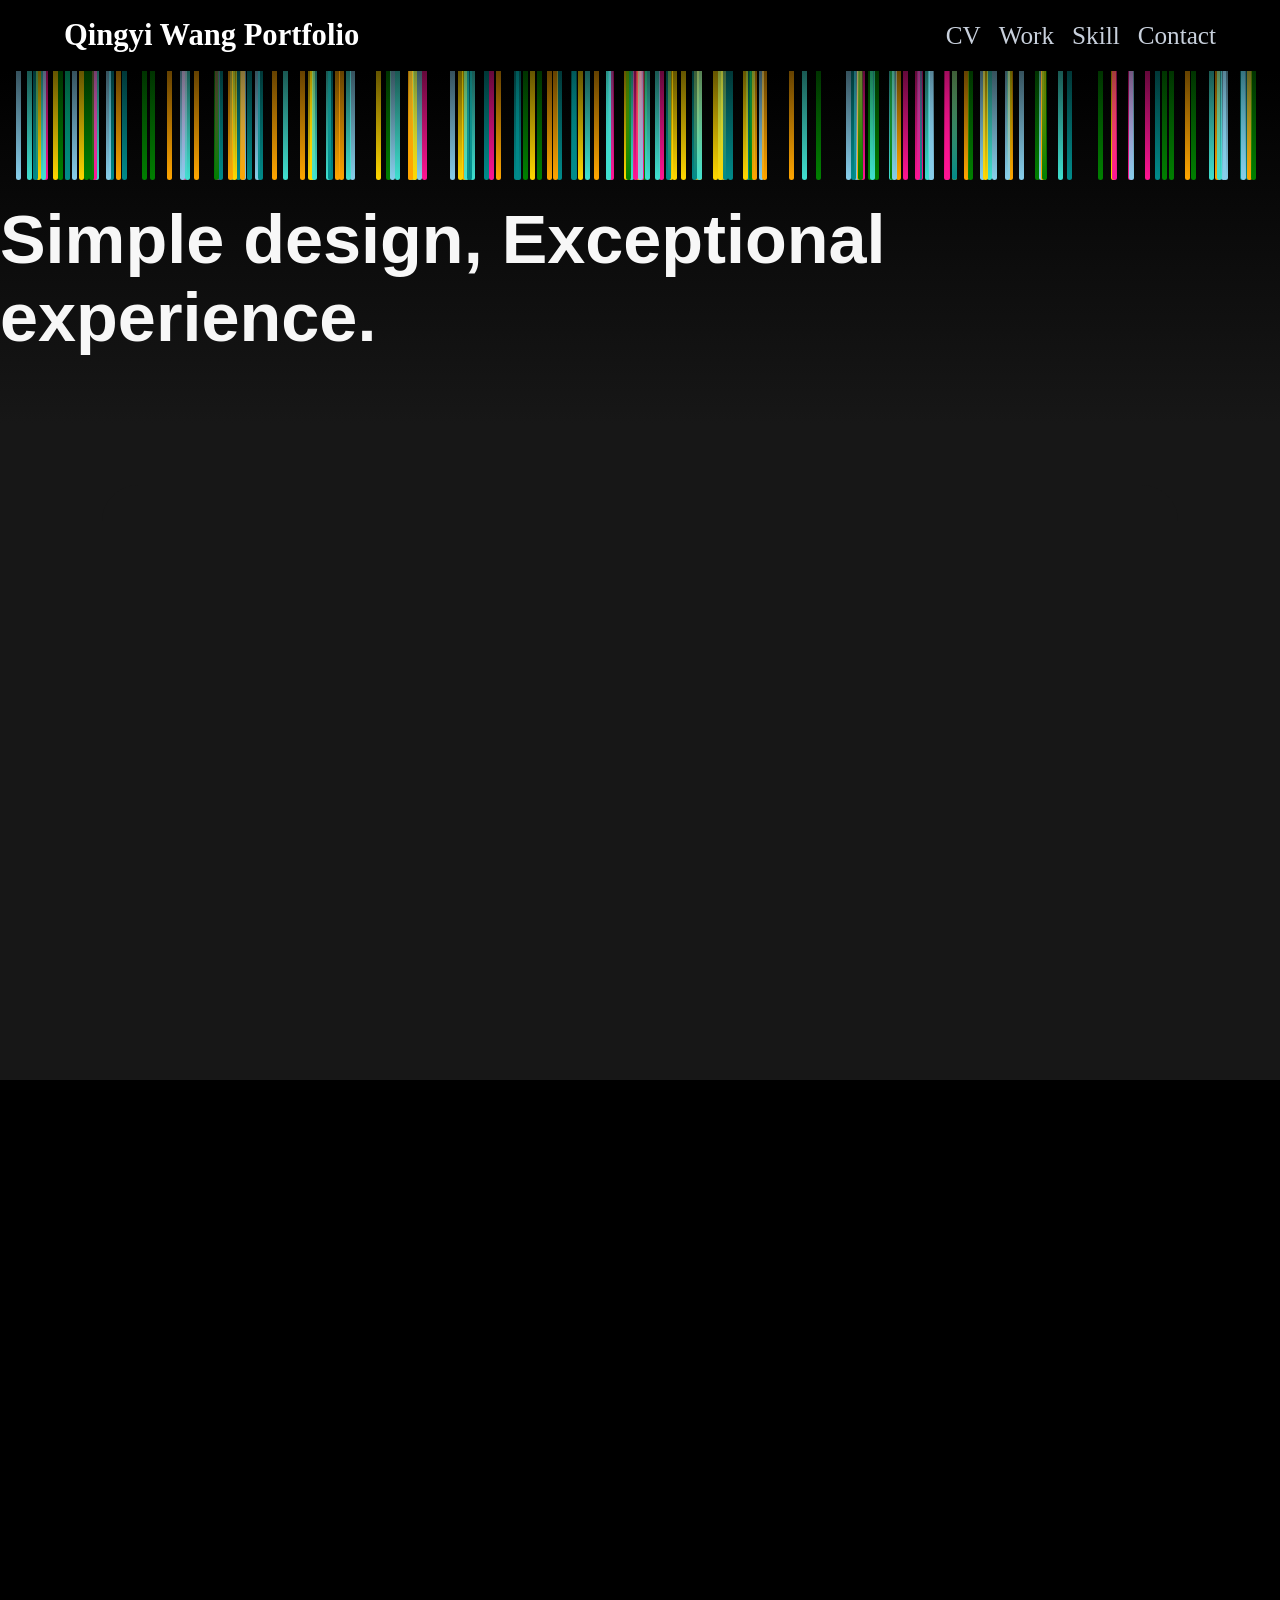
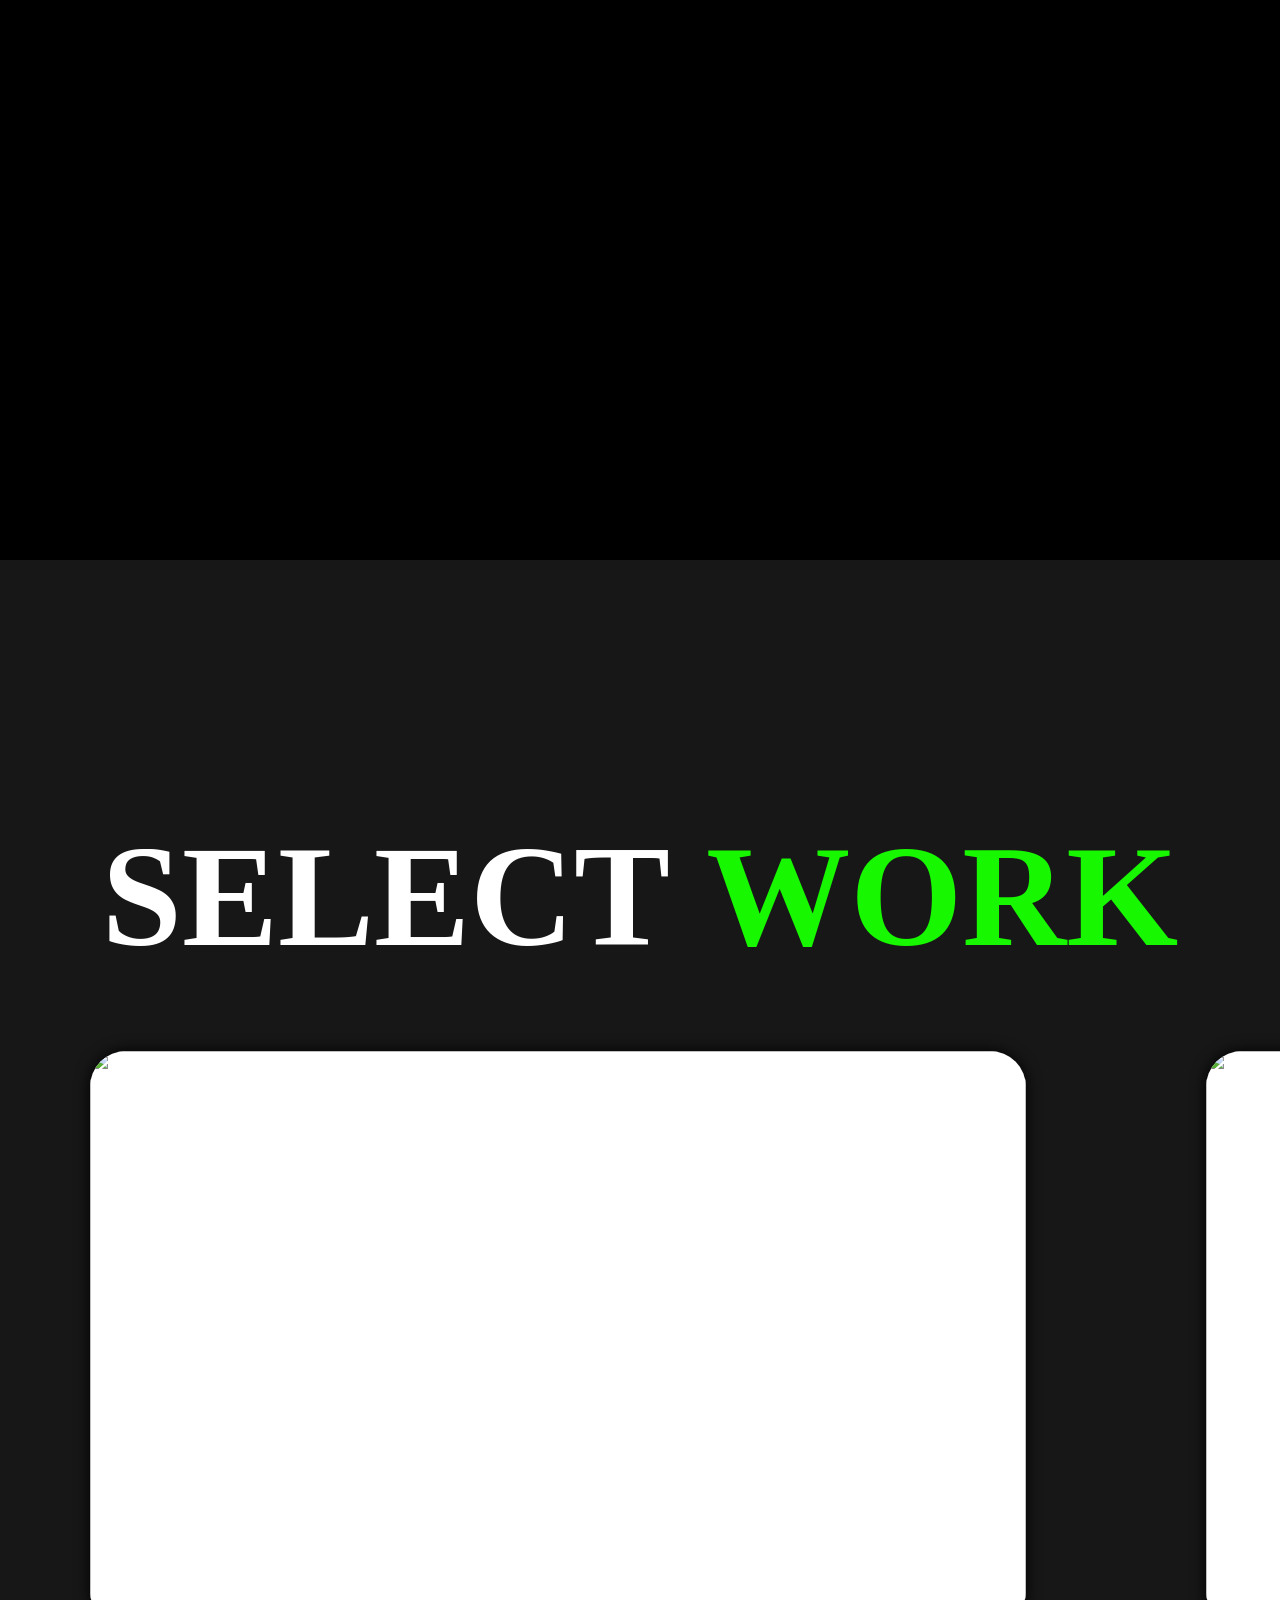
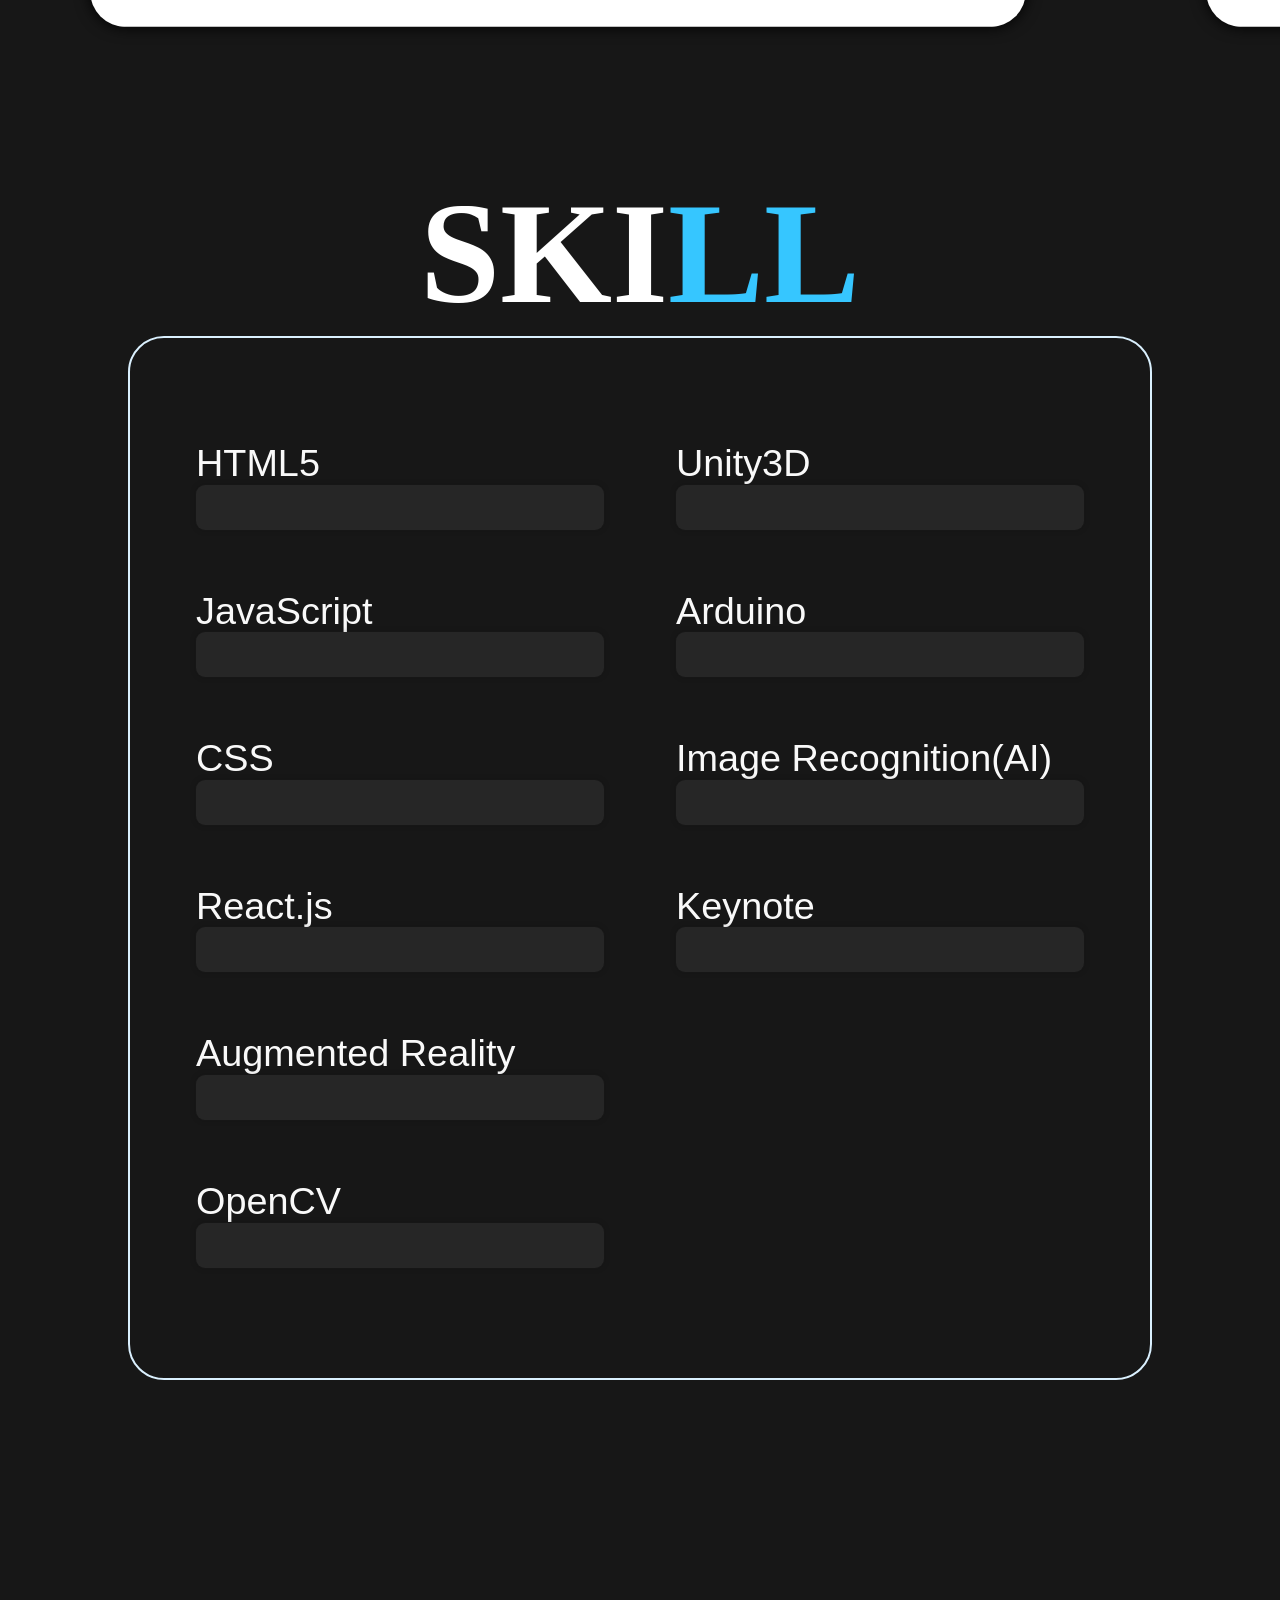
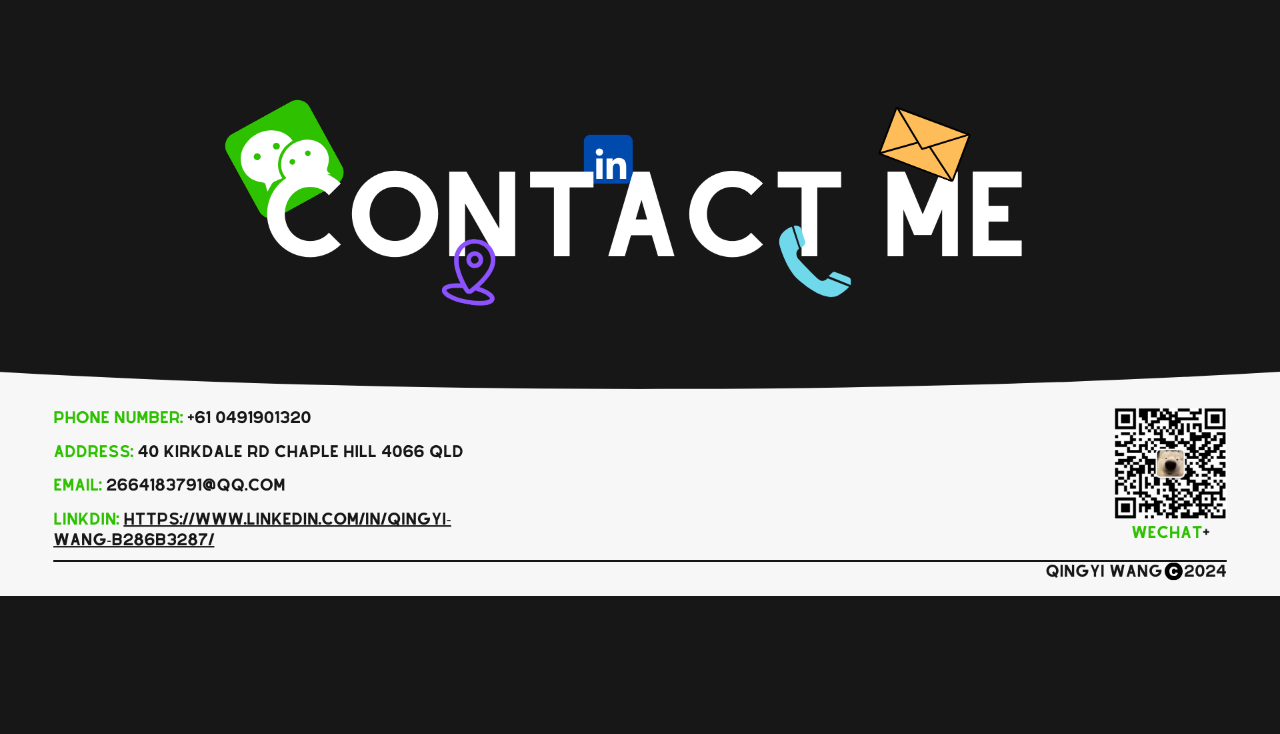
==== commit 44984004: "Add files via upload" ====
--- a/index.html
+++ b/index.html
@@ -65,12 +65,15 @@
             display: flex;
             justify-content: center;
             align-items: center;
+            position: fixed;
+            inset: 0;
+            width: 100vw;
+            height: 100dvh;
             min-height: 100vh;
-            position: fixed;
-            width: 100%;
-            height: 100%;
-            z-index: 10;
+            background-color: #000;
+            z-index: 100000001;
             animation: fadeOut 3s forwards;
+            overflow: hidden;
         }
 
         .title {
@@ -323,26 +326,45 @@
 
         .scrollbox {
             position: relative;
-            /* background-image: url('imgs/working.gif'); */
-            justify-content: start;
-            align-items: start;
             width: 100%;
-            overflow: hidden;
-        }
-
+            overflow-x: auto;
+            overflow-y: hidden;
+            cursor: grab;
+            padding: 4rem 0 8rem 0;
+            scrollbar-width: none;
+            scroll-behavior: auto;
+            -webkit-overflow-scrolling: touch;
+            user-select: none;
+            justify-content: flex-start;
+            align-items: center;
+            }
+
+
+        .scrollbox::-webkit-scrollbar {
+            display: none;
+        }
+
+        .scrollbox:active {
+            cursor: grabbing;
+        }
+
+        
         .scrollbox_container {
             position: relative;
-            justify-content: start;
-            height: 100vh;
+            justify-content: flex-start;
+            align-items: center;
+            height: auto;
             flex-shrink: 0;
+            width: max-content;
+            transition: none;
         }
 
         .scrollbox_container_card {
             cursor: pointer;
             box-shadow: 0 0 15px rgb(0, 0, 0);
             position: relative;
-            width: 65rem;
-            height: 40rem;
+            width: 52rem;
+            height: 32rem;
             background-color: #ffffff;
             border-radius: 2rem;
             margin-left: 5rem;
@@ -350,6 +372,10 @@
             flex-shrink: 0;
             overflow: hidden;
             transition: 0.3s ease;
+        }
+
+        .scrollbox_container_card:hover {
+            transform: scale(1.06);
         }
 
         .scrollbox_container_card p {
@@ -387,11 +413,11 @@
         .loading {
             position: fixed;
             flex-direction: column;
-            top: 0;
-            left: 0;
-            width: 100%;
-            height: 100vh;
-            background-color:black;
+            inset: 0;
+            width: 100vw;
+            height: 100%;
+            min-height: 120vh;
+            background-color: black;
             z-index: 100000000;
             transition: 1s ease;
         }
@@ -607,6 +633,34 @@
         <div class="subject">SELECT <div class="subject1"> WORK</div></div>
         <div class="scrollbox">
             <div class="scrollbox_container">
+<div class="scrollbox_container_card" onclick="window.open('https://www.bigscreenmedia.co.nz/')">
+    <p>READ MORE</p>
+    <img src="imgs/bsmlogo.png" width="100%" height="100%">
+</div>
+
+<div class="scrollbox_container_card" onclick="window.open('https://thecalilehotel.com/?utm_source=googleplaces&utm_medium=organic&utm_campaign=the-calile&utm_term=plcid_5909816758766354176')">
+    <p>READ MORE</p>
+    <img src="imgs/calile.png" width="100%" height="100%">
+</div>
+
+<div class="scrollbox_container_card" onclick="window.open('https://lotauto.com.au/index')">
+    <p>READ MORE</p>
+    <img src="imgs/lot auto.png" width="100%" height="100%">
+</div>
+
+<div class="scrollbox_container_card" onclick="window.open('https://happyhomestay.co.nz/en/')">
+    <p>READ MORE</p>
+    <img src="imgs/homestay.png" width="100%" height="100%">
+</div>
+
+<div class="scrollbox_container_card" onclick="window.open('https://mightywiser.com/')">
+    <p>READ MORE</p>
+    <img src="imgs/mitlogo.png" width="100%" height="100%">
+</div>
+<div class="scrollbox_container_card" onclick="window.open('./mingcafe.html', '_blank')">
+    <p>READ MORE</p>
+    <img src="imgs/mingcafe-cover.png" width="100%" height="100%">
+</div>
                 <div class="scrollbox_container_card" onclick="window.open('https://ixd-exhibit.uqcloud.net/archive/2024/teams/team-17/')">
                     <p>READ MORE</p>
                     <img src="imgs/art table.gif" width="100%" height="100%">
@@ -620,12 +674,6 @@
                 <div class="scrollbox_container_card" onclick="loading.in('./ChuBang.html')">
                     <p>READ MORE</p>
                     <img src="imgs/chubanglogo123.png" width="100%" height="100%">
-                    <!-- <img class="scc_city scc_city3" src="imgs/city.svg">
-                    <img class="scc_truck scc_truck3" src="imgs/truck.svg"> -->
-                </div>
-                <div class="scrollbox_container_card" onclick="loading.in('./ChuBang.html')">
-                    <p>READ MORE</p>
-                    <img src="imgs/CHUBANG.png" width="100%" height="100%">
                     <!-- <img class="scc_city scc_city3" src="imgs/city.svg">
                     <img class="scc_truck scc_truck3" src="imgs/truck.svg"> -->
                 </div>
@@ -660,6 +708,11 @@
     </div>
 </body>
 <script>
+
+if ("scrollRestoration" in history) {
+    history.scrollRestoration = "manual";
+}
+
 // 开场动画
 document.addEventListener('DOMContentLoaded', (event) => {
     setTimeout(() => {
@@ -667,8 +720,6 @@
         document.querySelector('.main-content').classList.add('visible');
         document.documentElement.style.overflow = 'auto';
         document.body.style.overflow = 'auto';
-        scrollbox.locked = true; // 锁定计算值
-        scrollbox.resize();
     }, 4000); // 4000毫秒 = 4秒
 });
 
@@ -695,46 +746,52 @@
 }
 
 // 移动项目
-    const scrollbox = {
-            container: document.querySelector(".scrollbox_container"),
-            cards: [...document.querySelectorAll(".scrollbox_container_card")],
-            trigger_distance: 0,
-            border_distance: 0,
-            distance: 0,
-            locked: false, // 用于锁定计算值的标志
-            resize() {
-                if (!this.locked) {
-                    let _scrollbox = document.querySelector(".scrollbox");
-                    _scrollbox.style.height = `${this.container.offsetWidth}px`;
-                    this.trigger_distance = _scrollbox.offsetTop;
-                    this.border_distance = _scrollbox.offsetTop + _scrollbox.offsetHeight - window.innerHeight;
-                }
-            },
-            move() {
-                if (window.scrollY >= this.trigger_distance &&
-                    window.scrollY <= this.border_distance) {
-                    this.distance = window.scrollY - this.trigger_distance;
-                    this.container.style.transform = `translateY(${this.distance}px)`;
-                    let distance_x =
-                        this.distance / (this.border_distance - this.trigger_distance) *
-                        (this.container.offsetWidth - window.innerWidth);
-                    for (let i = 0; i < this.cards.length; i++) {
-                        this.cards[i].style.transform = `translateX(${-distance_x}px)`;
-                    }
-                }
-            }
-        };
-
-        // 初始化和事件监听器
-        scrollbox.resize();
-        window.addEventListener("resize", () => {
-            if (!scrollbox.locked) {
-                scrollbox.resize();
-            }
-        });
-        window.addEventListener("scroll", () => {
-            scrollbox.move();
-        });
+    // Select Work 鼠标横向拖动
+    const workScroll = document.querySelector(".scrollbox");
+
+let isDown = false;
+let startX = 0;
+let scrollLeft = 0;
+let isDragging = false;
+
+workScroll.addEventListener("mousedown", (e) => {
+    isDown = true;
+    isDragging = false;
+    workScroll.style.cursor = "grabbing";
+    startX = e.clientX;
+    scrollLeft = workScroll.scrollLeft;
+});
+
+window.addEventListener("mouseup", () => {
+    isDown = false;
+    workScroll.style.cursor = "grab";
+
+    setTimeout(() => {
+        isDragging = false;
+    }, 80);
+});
+
+window.addEventListener("mousemove", (e) => {
+    if (!isDown) return;
+
+    e.preventDefault();
+
+    const walk = (e.clientX - startX) * 1.2;
+
+    if (Math.abs(walk) > 6) {
+        isDragging = true;
+    }
+
+    requestAnimationFrame(() => {
+        workScroll.scrollLeft = scrollLeft - walk;
+    });
+});
+
+window.addEventListener("load", () => {
+    setTimeout(() => {
+        workScroll.scrollLeft = 0;
+    }, 100);
+});
 
 
     // 加载页面
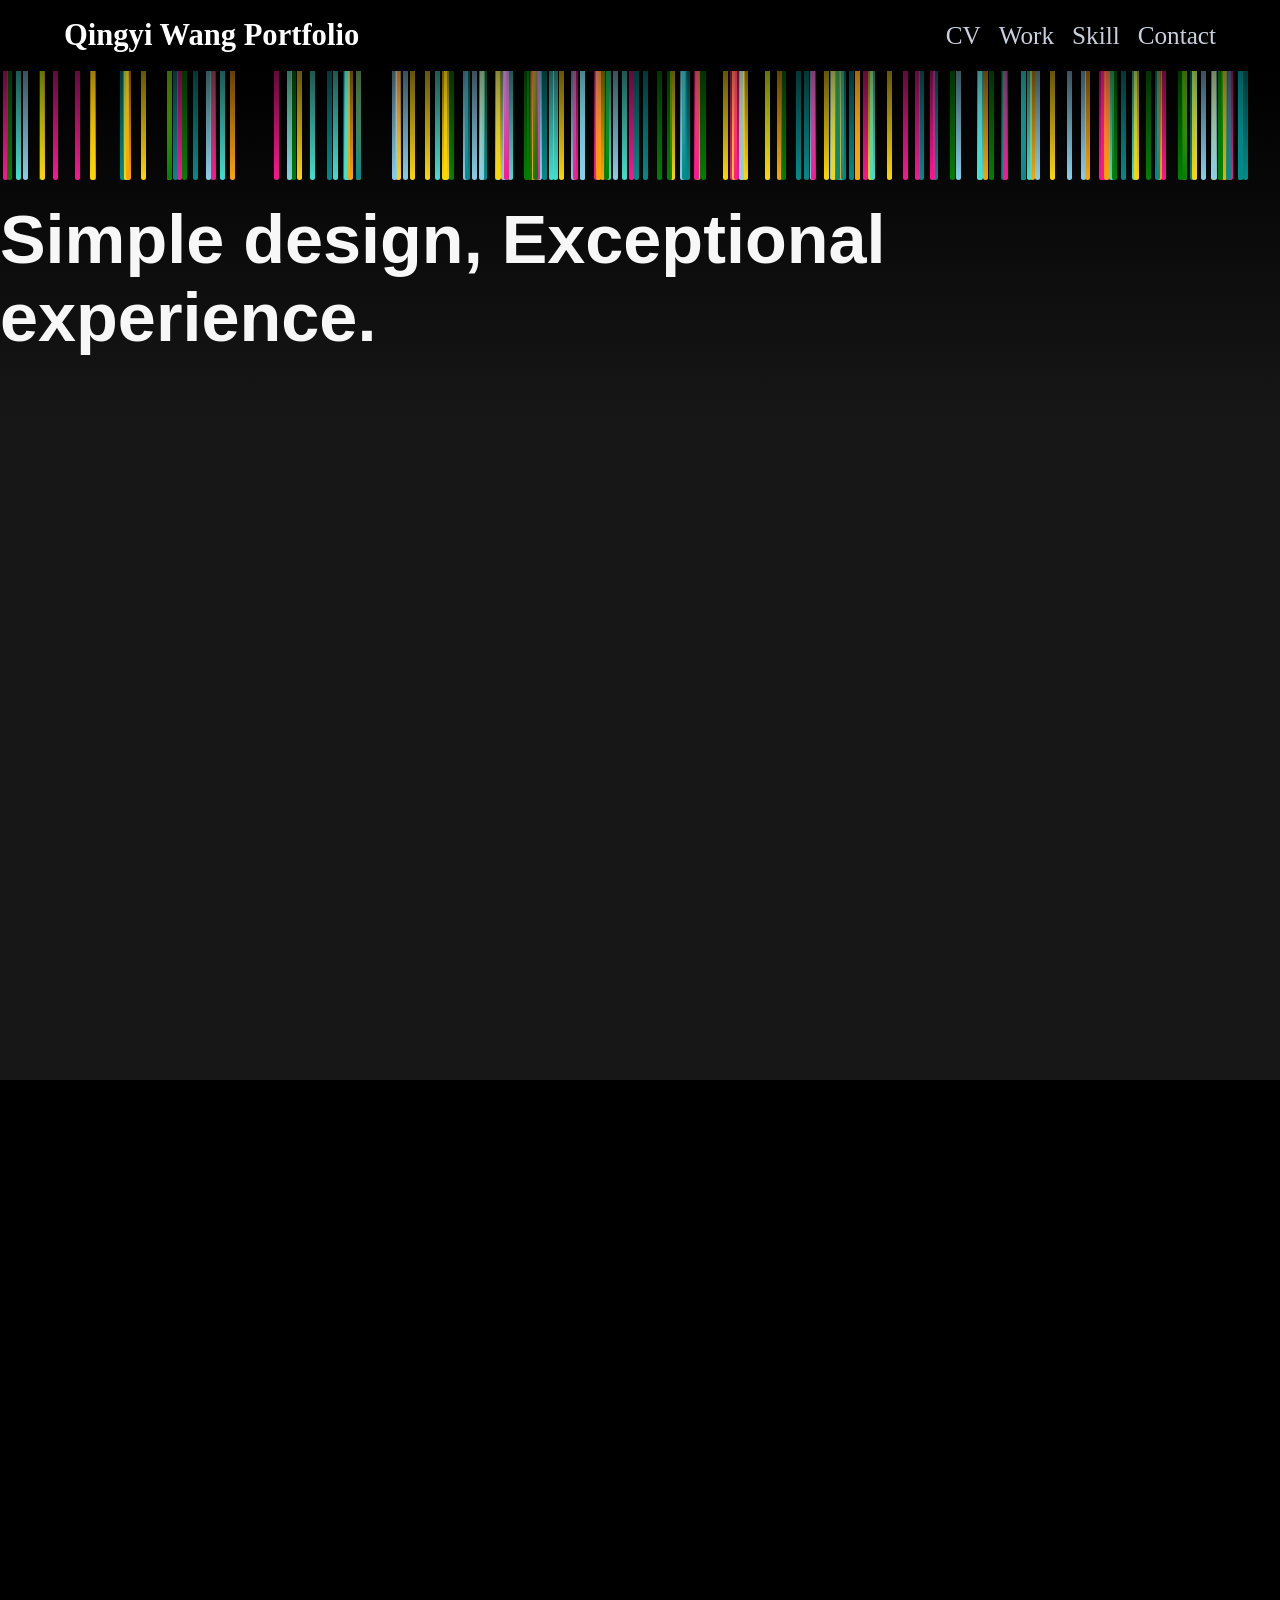
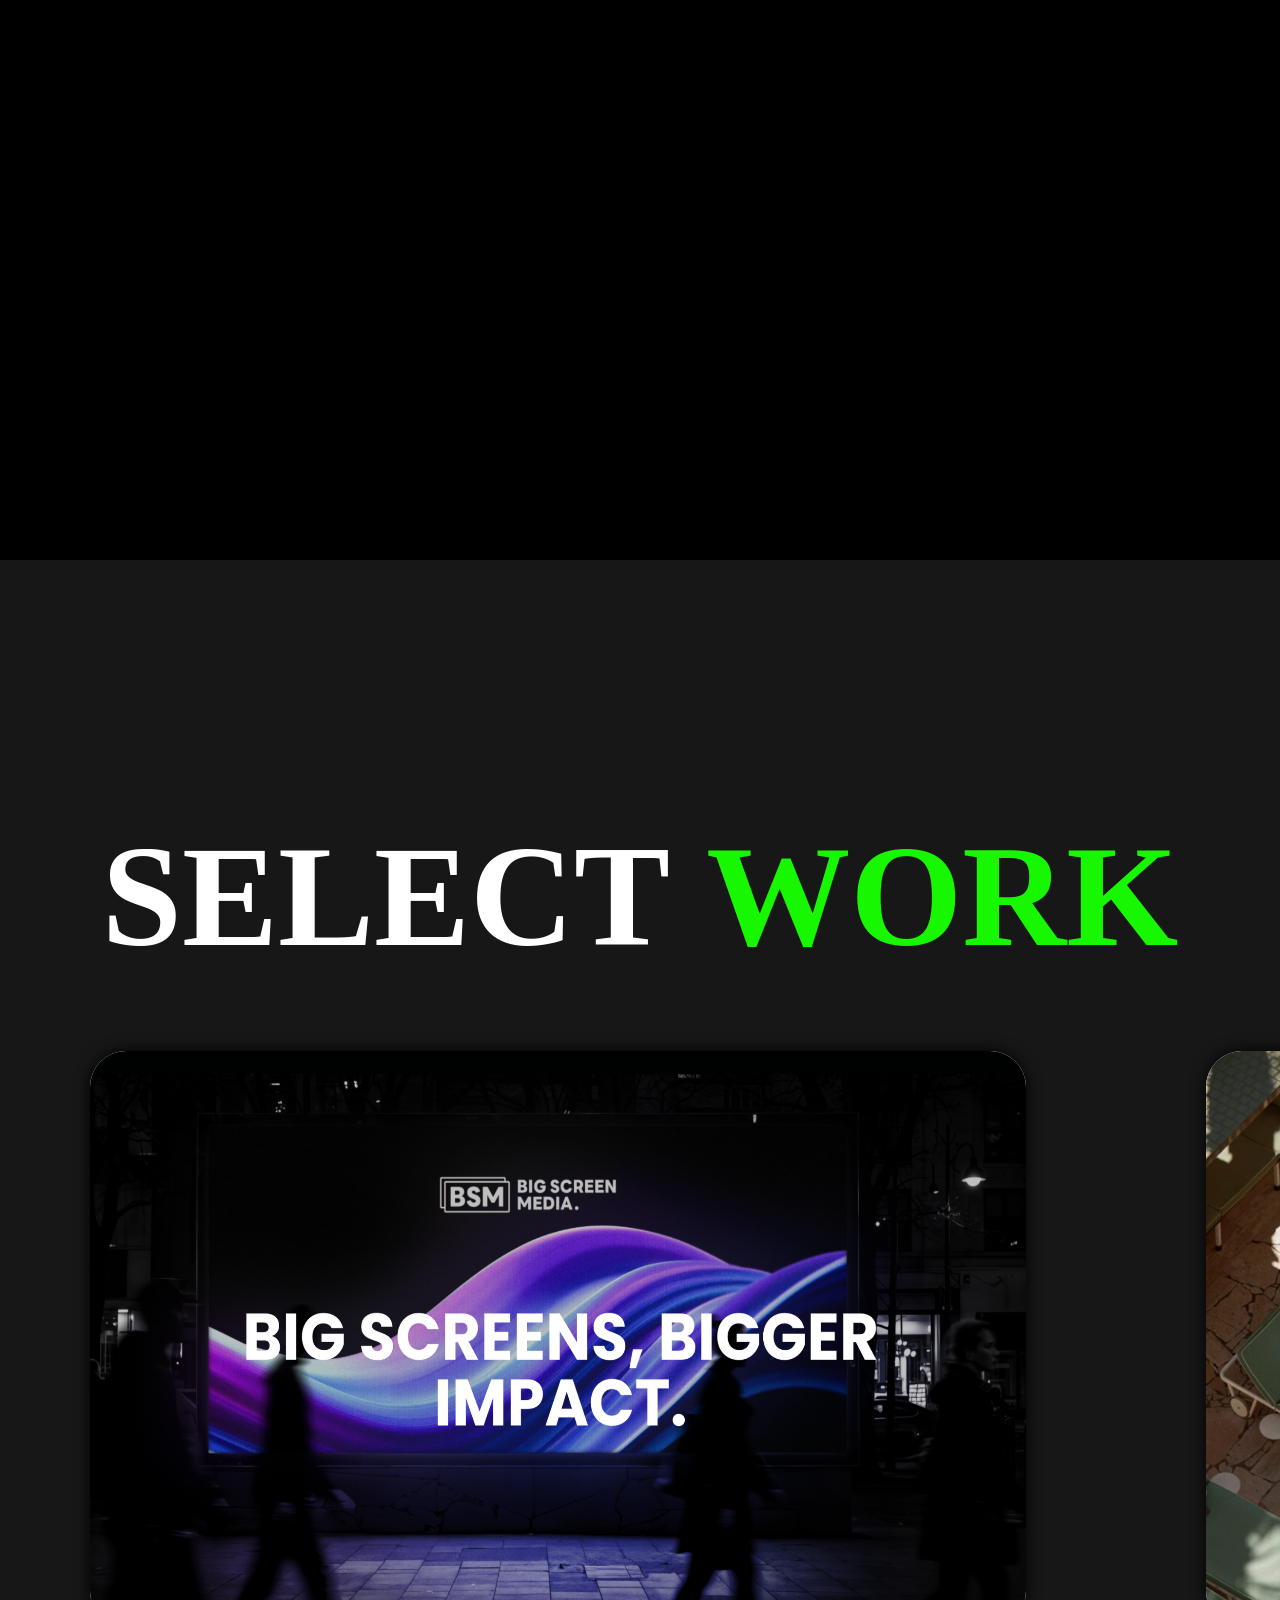
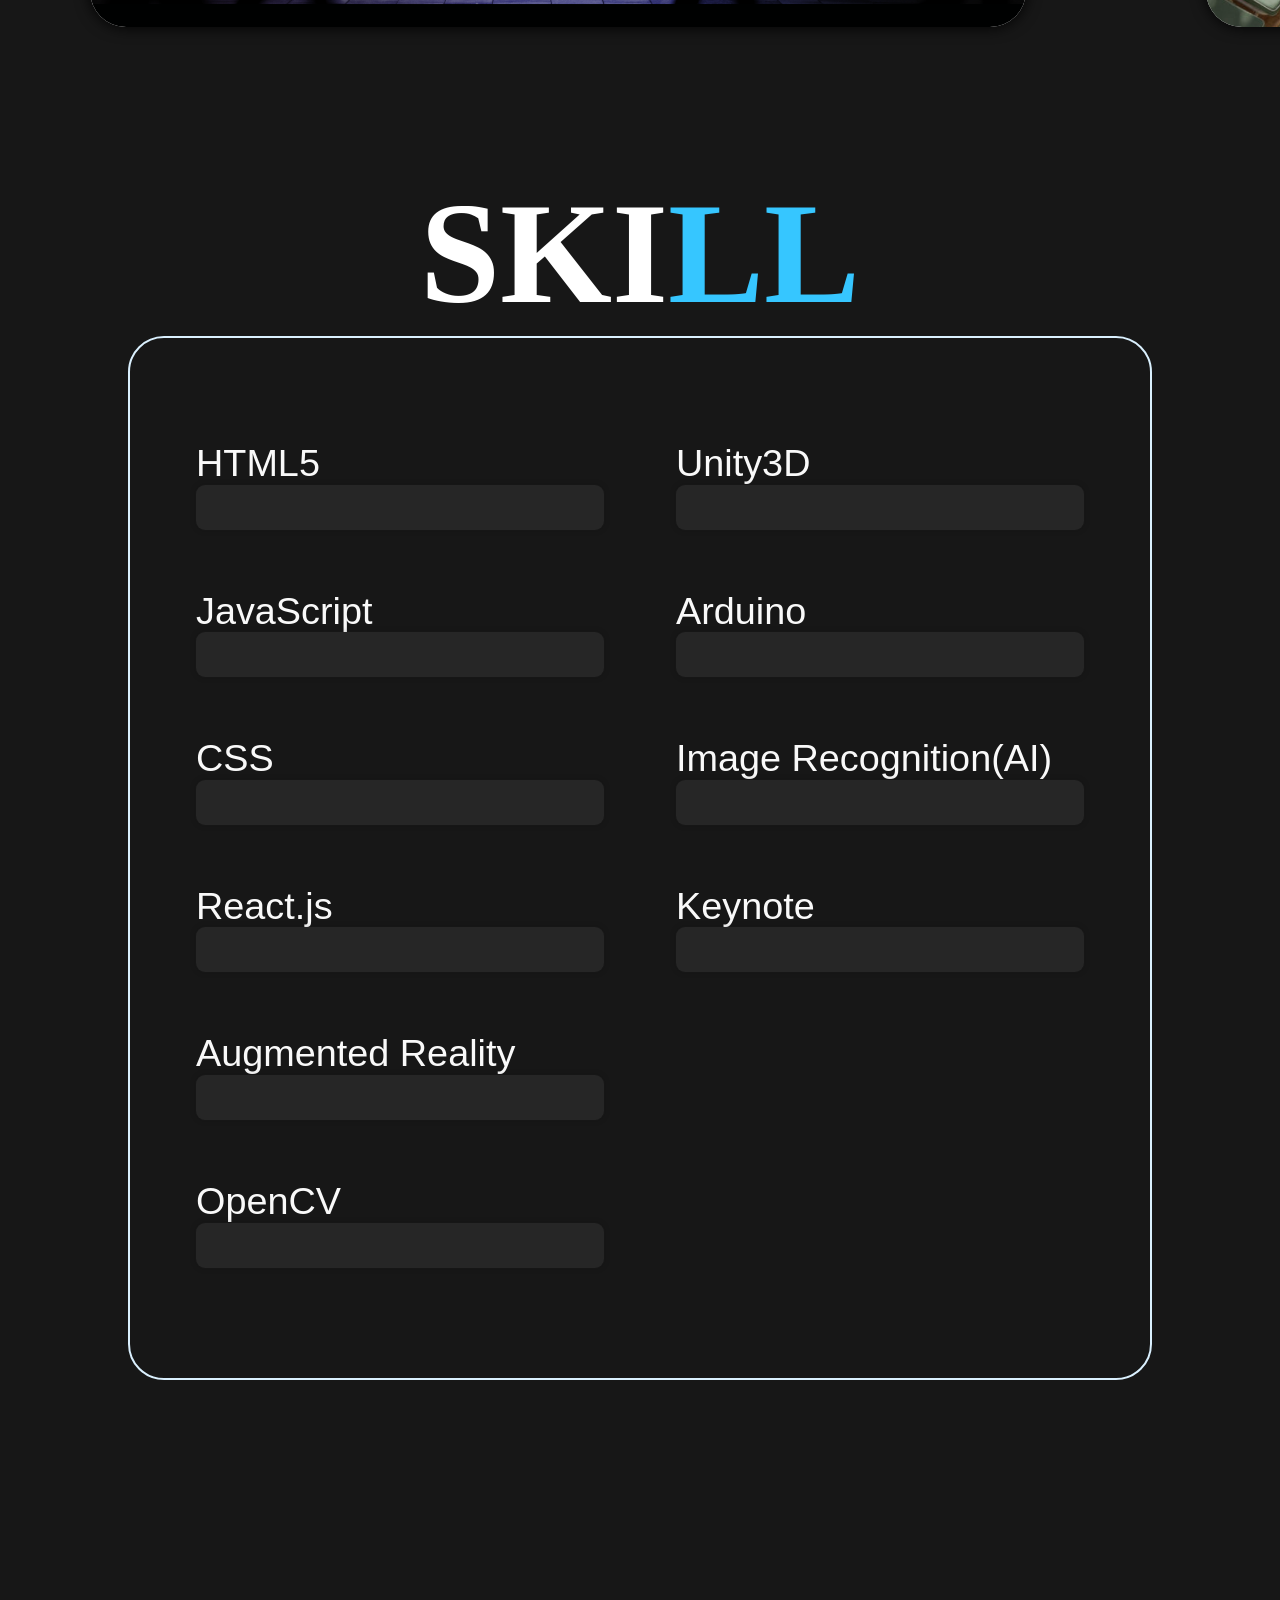
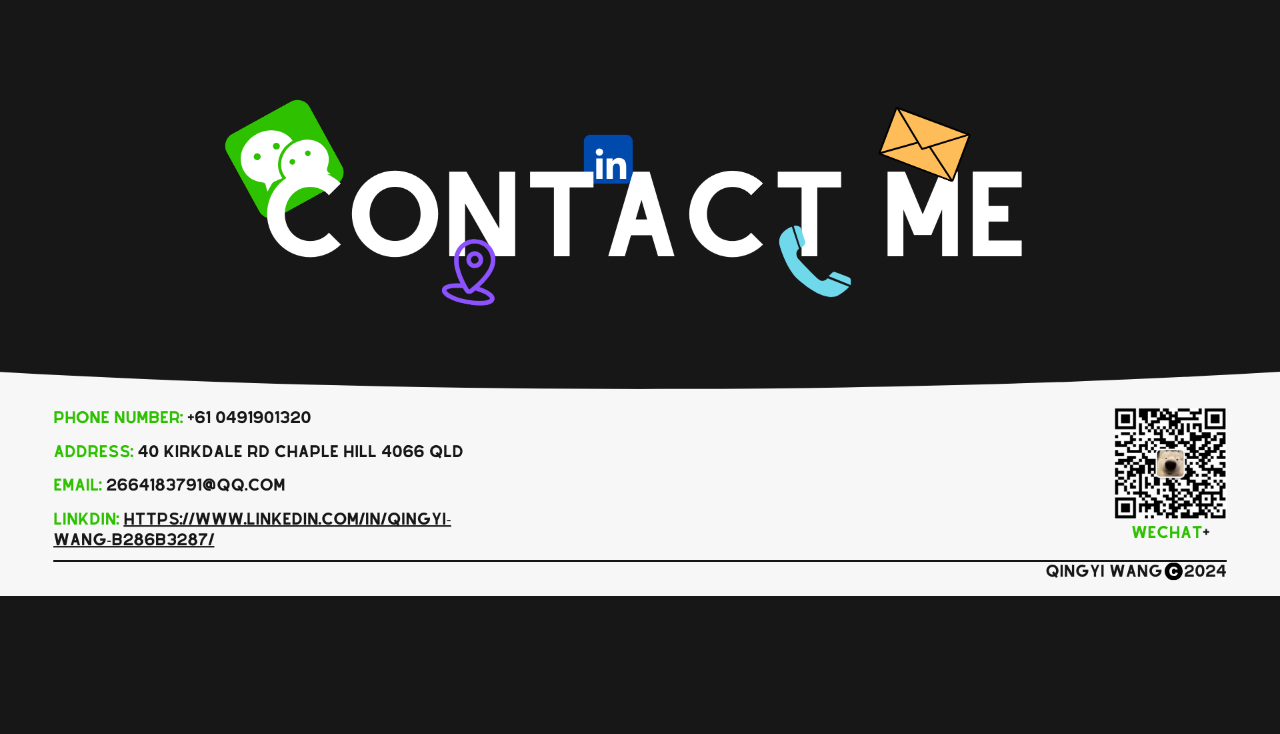
==== commit 7e0b64c8: "Add files via upload" ====
--- a/index.html
+++ b/index.html
@@ -625,7 +625,7 @@
             <p>LOADING</p>
         </div>
         <div class="rainbow"><div class="rainbow_text">Simple design, Exceptional experience.</div></div>
-        <div class="my_self"><video id="myVideo" loop muted width="100%" height="100%" class="my_self-1"><source src="imgs/Myself2.Mp4.mp4" type="video/mp4"></video></div>
+        <div class="my_self"><video id="myVideo" loop muted width="100%" height="100%" class="my_self-1"><source src="imgs/myself.mp4" type="video/mp4"></video></div>
         <div class="subject"><section id="CV"></section></div>
         <div class="subject" >Curriculum<div class="subject1"> Vitae</div></div>
         <div onclick="loading.in('./CV.html')" class="emptybox"><p>READ MORE</p><video autoplay loop muted width="100%" height="100%" class="emptybox-1"><source src="imgs/cv3.mp4" type="video/mp4"></video></div>
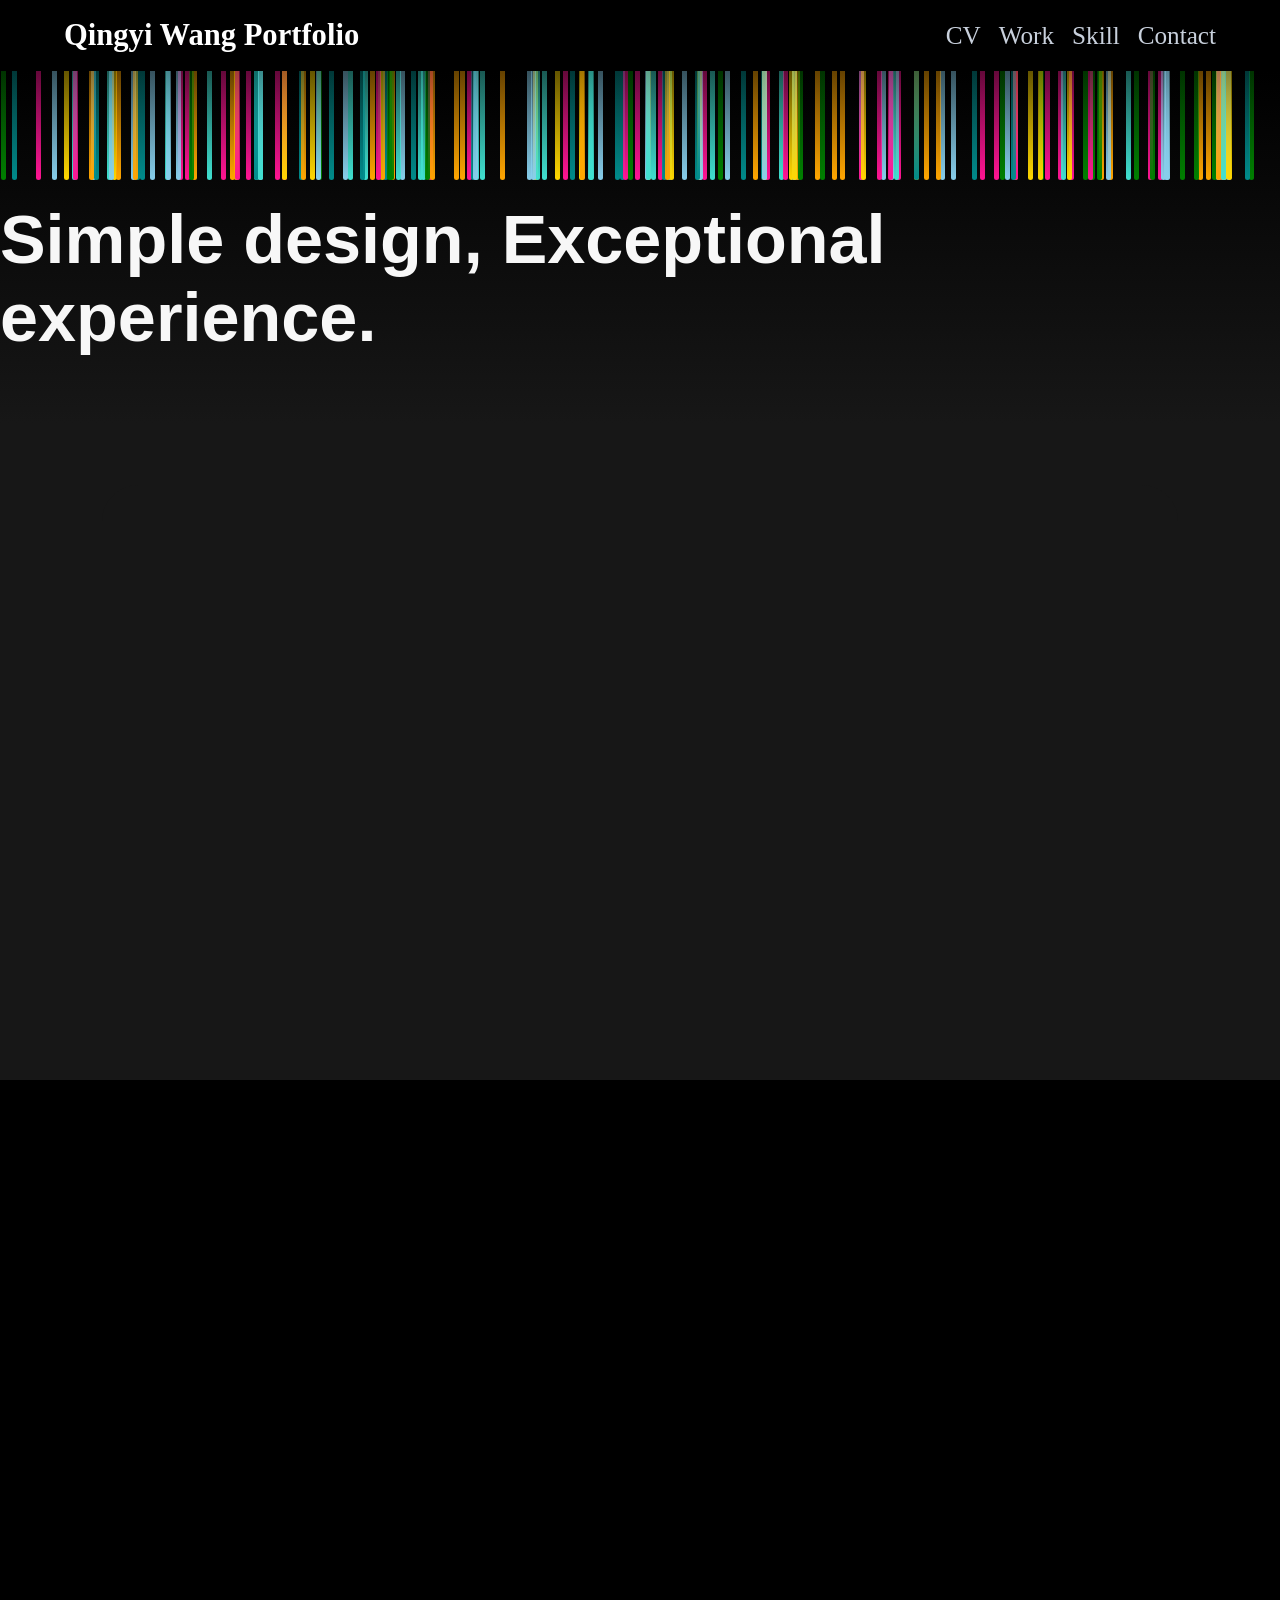
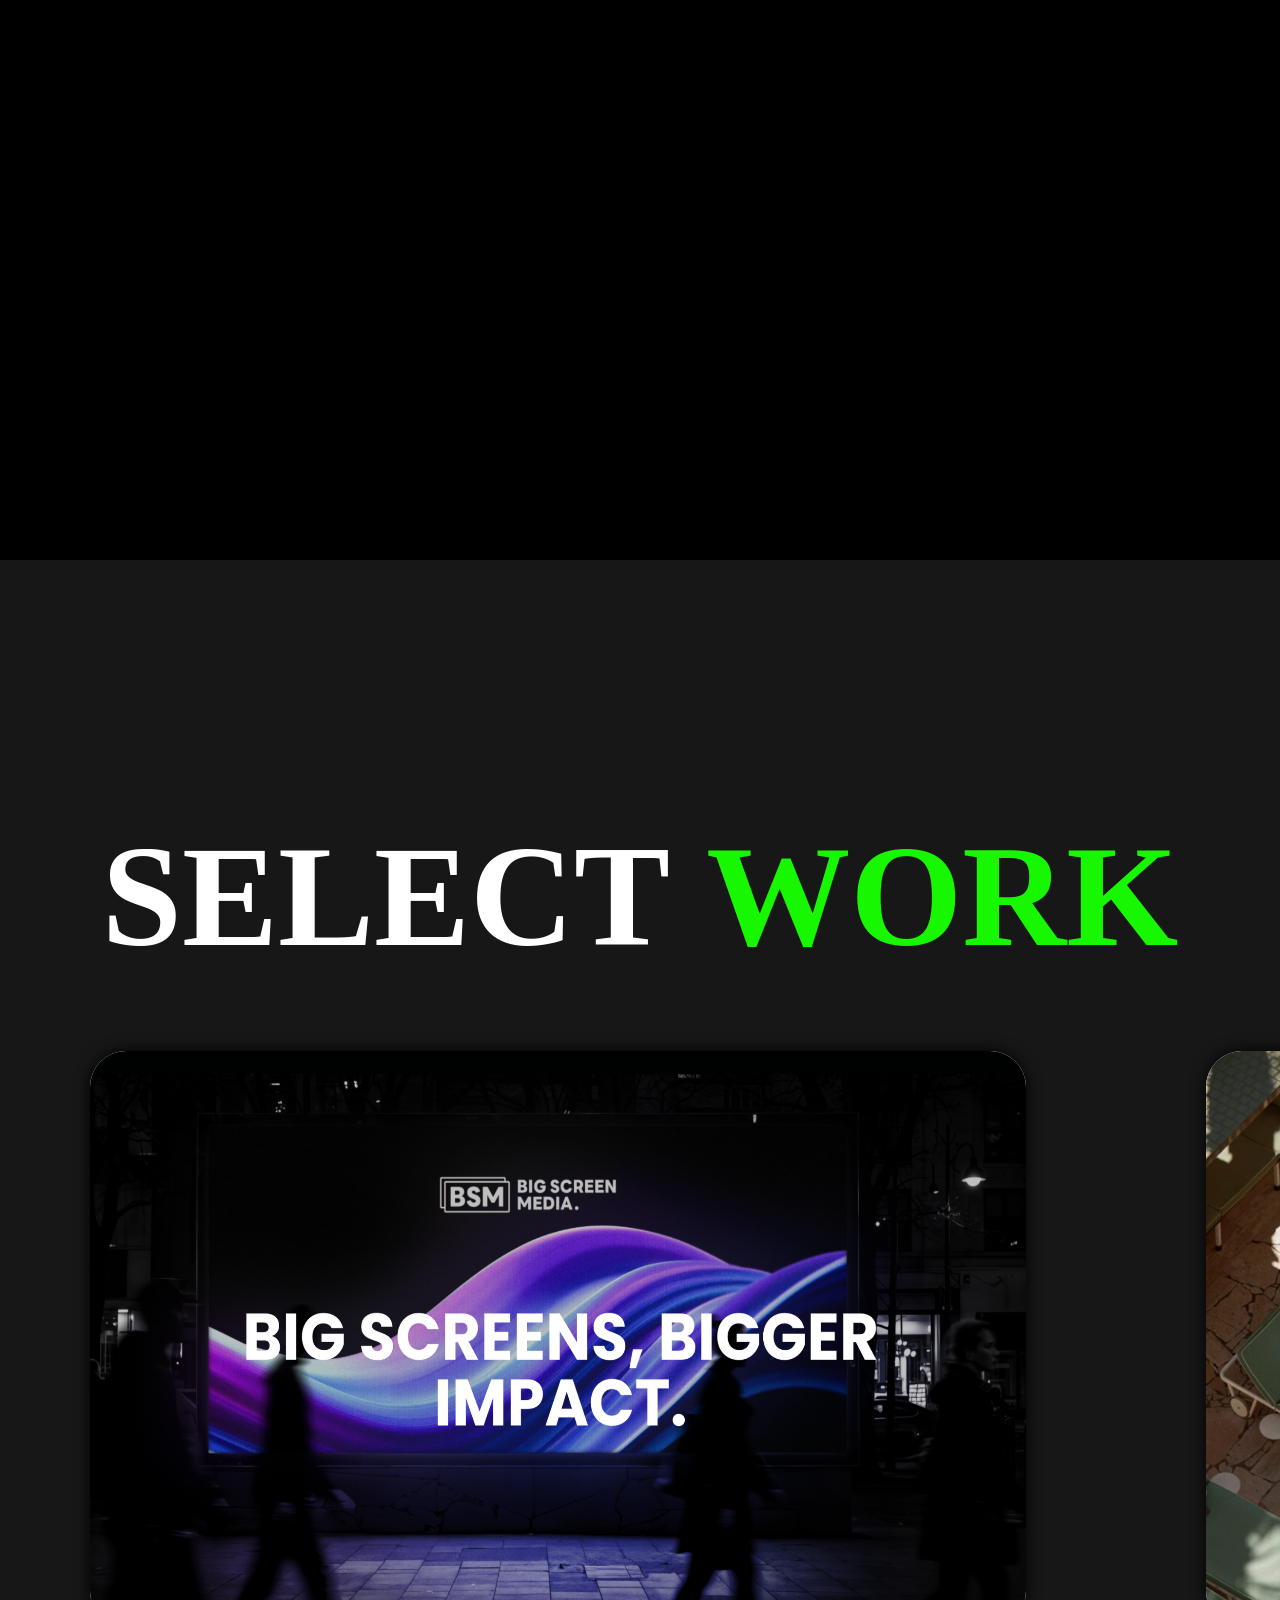
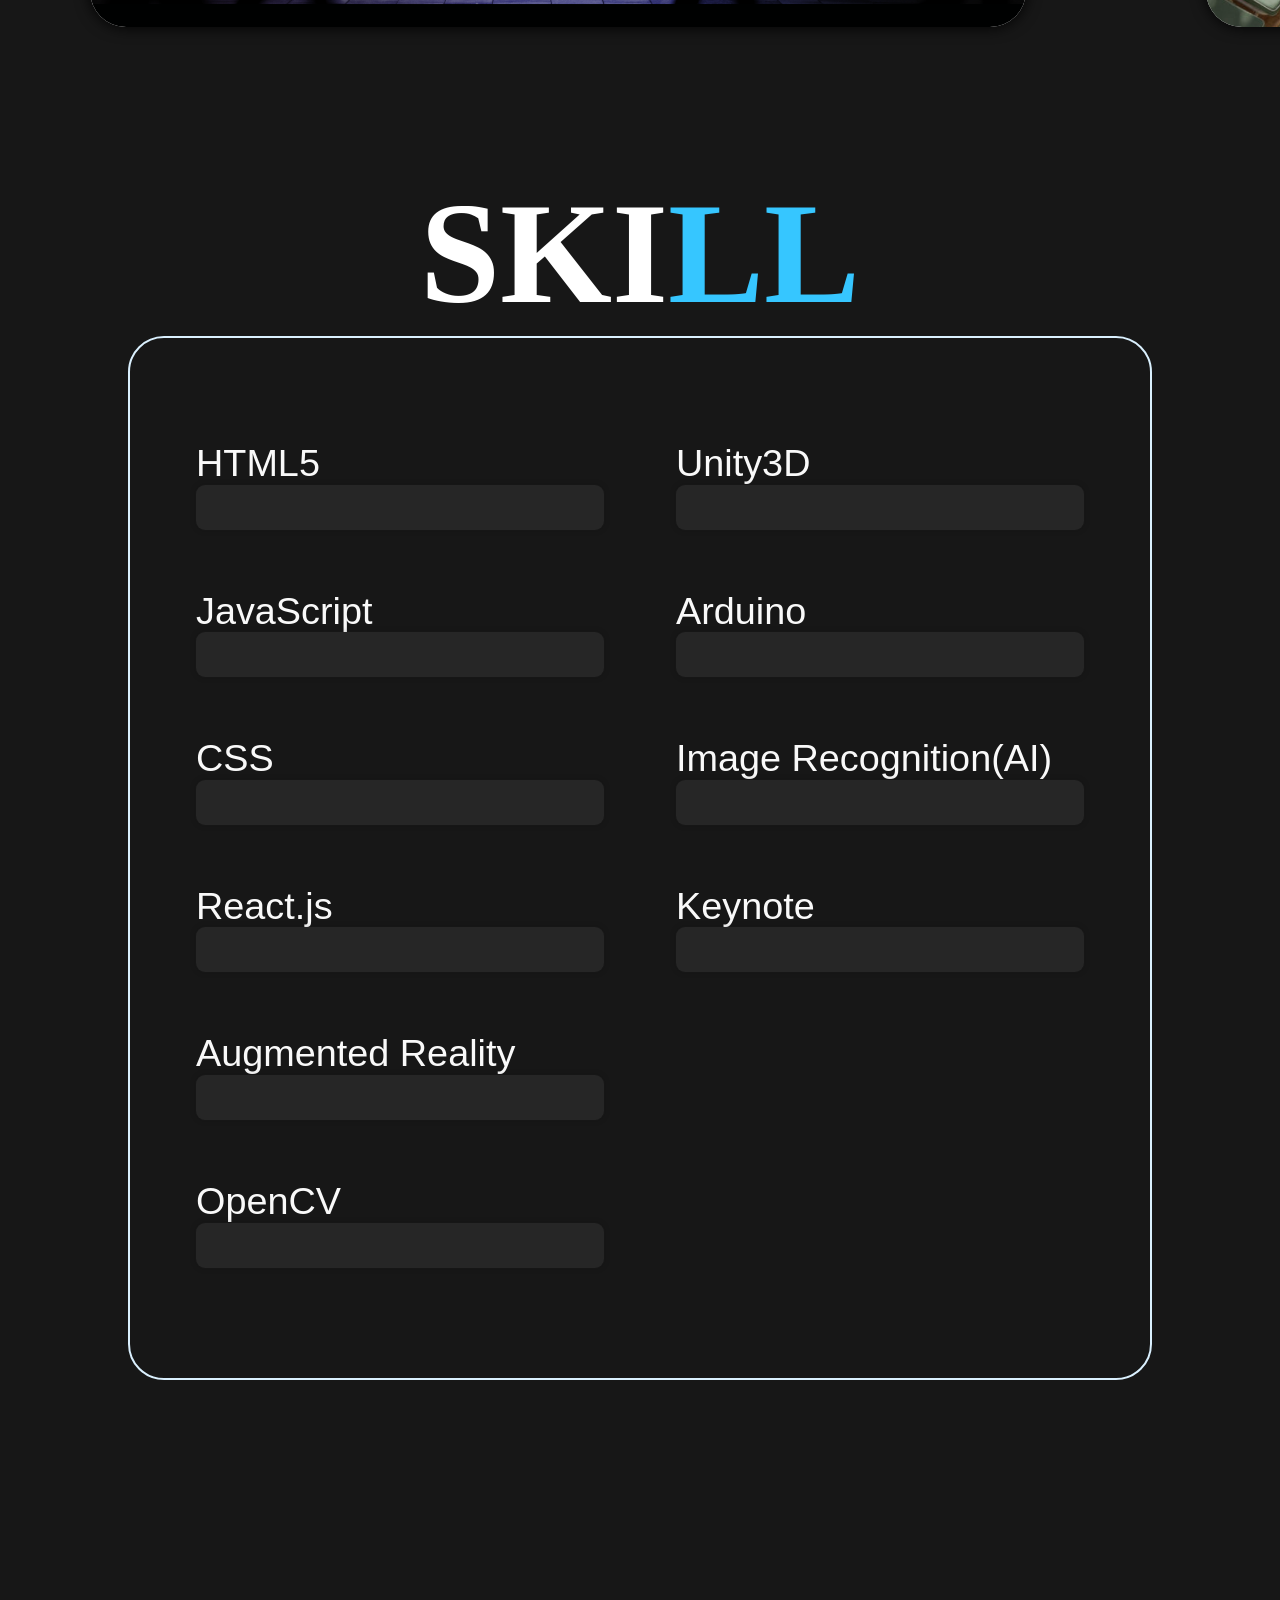
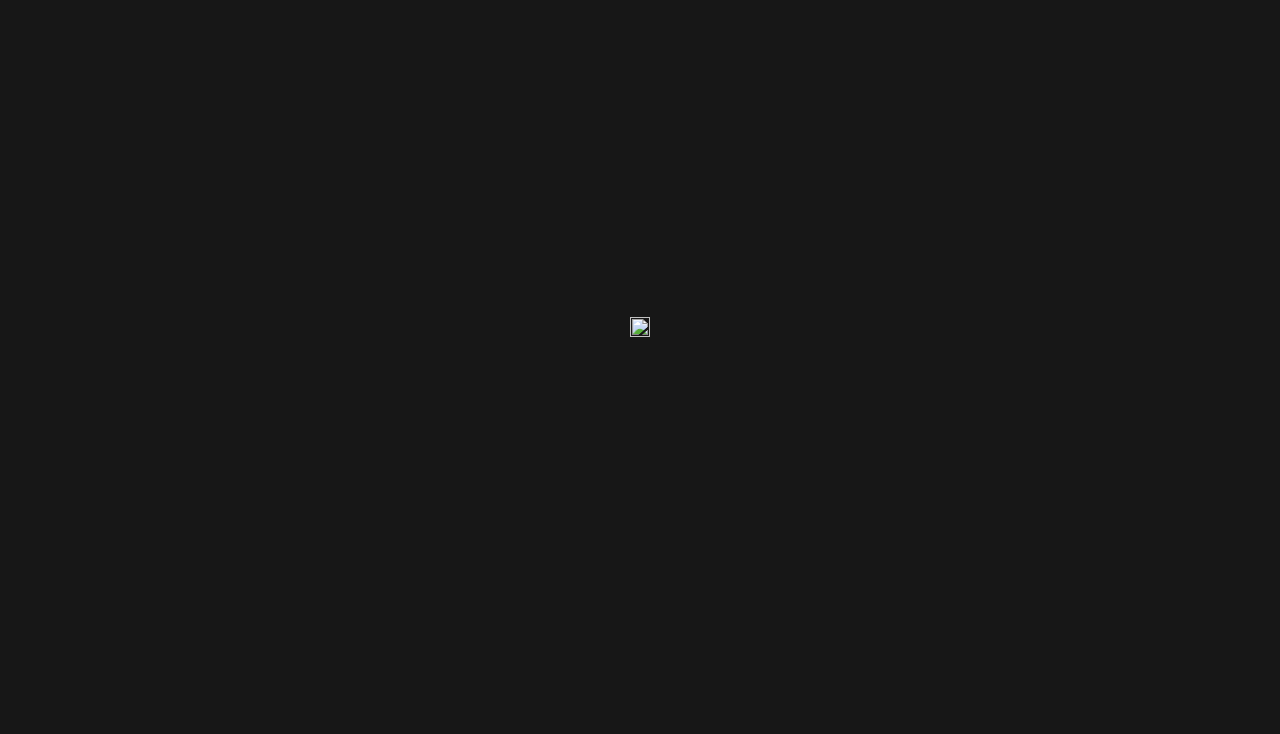
==== commit fa080e3d: "Add files via upload" ====
--- a/index.html
+++ b/index.html
@@ -703,7 +703,7 @@
         </div>
         <div class="subject"><section id="Contact"></section></div>
         <div class="footing">
-            <div><img src="imgs/CONTACT ME (1).png" width="100%" height="100%"></div>
+            <div><img src="imgs/CONTACT ME.png" width="100%" height="100%"></div>
         </div>
     </div>
 </body>
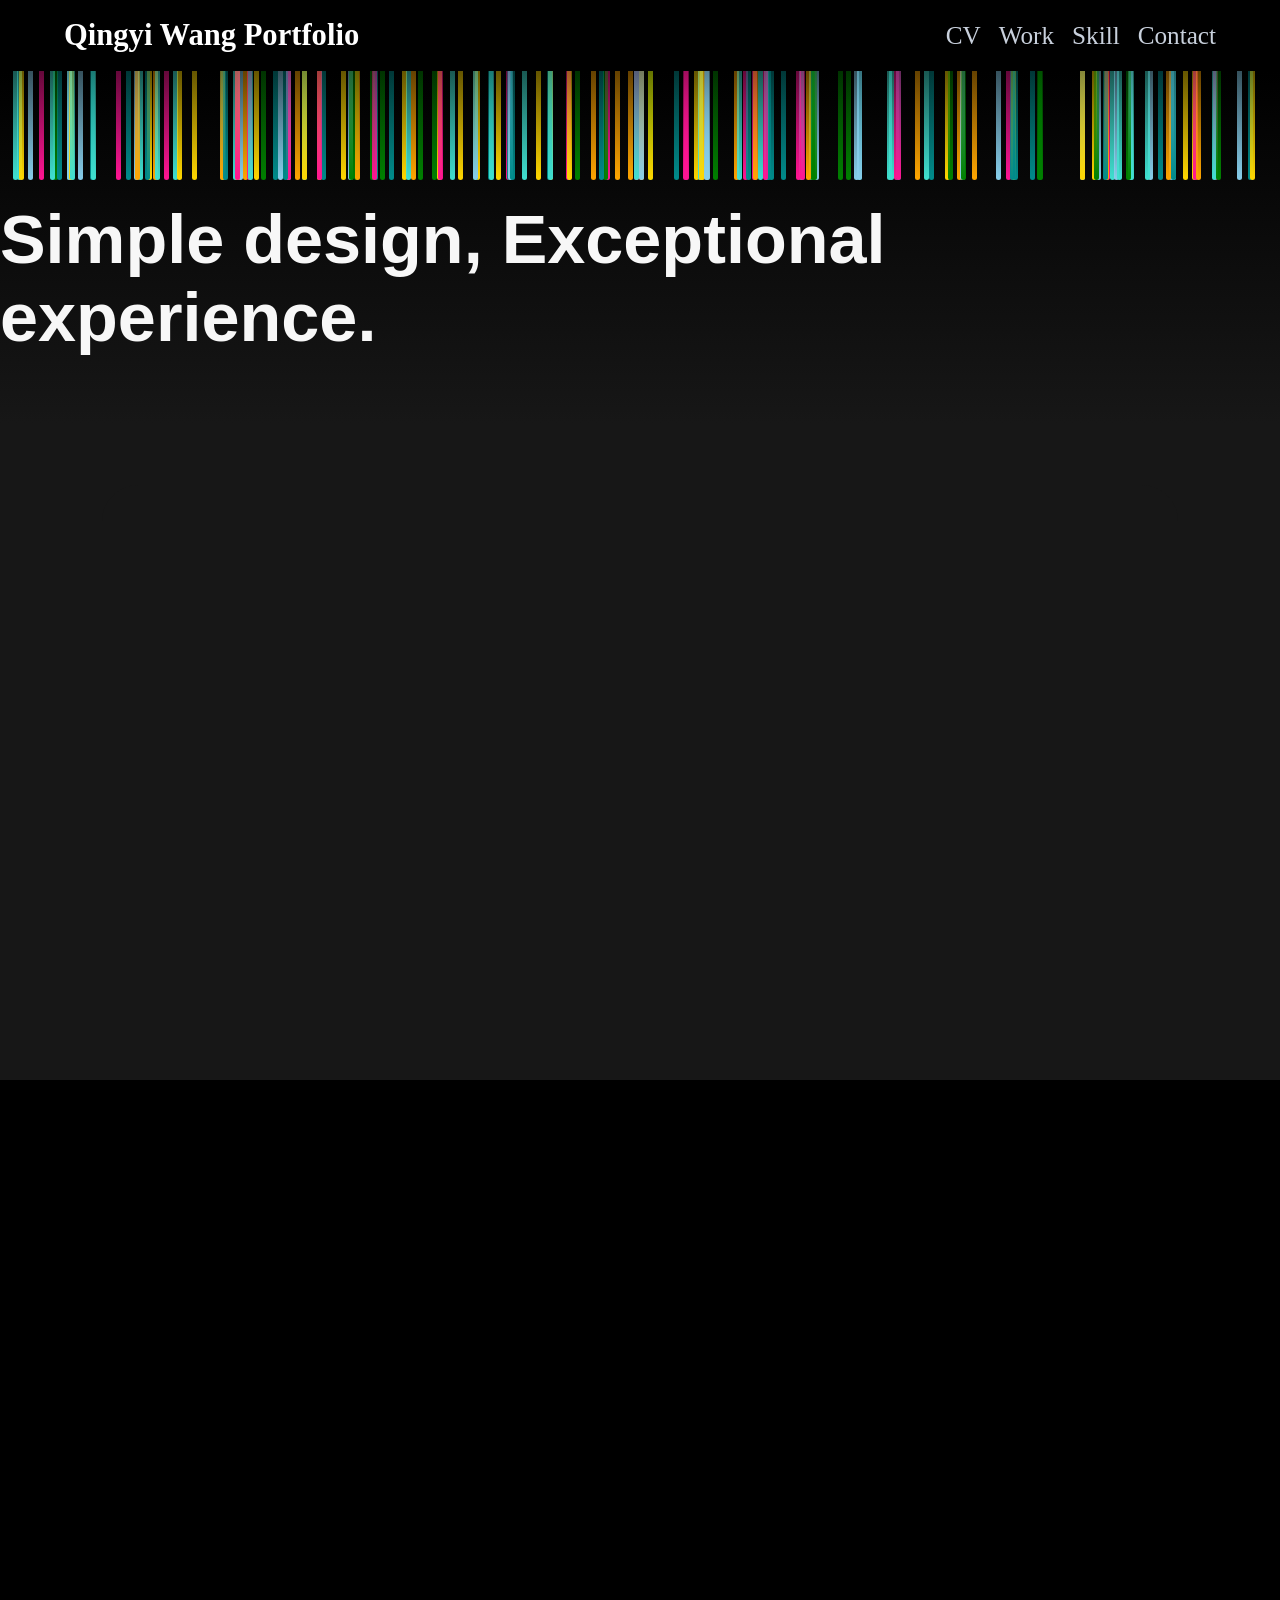
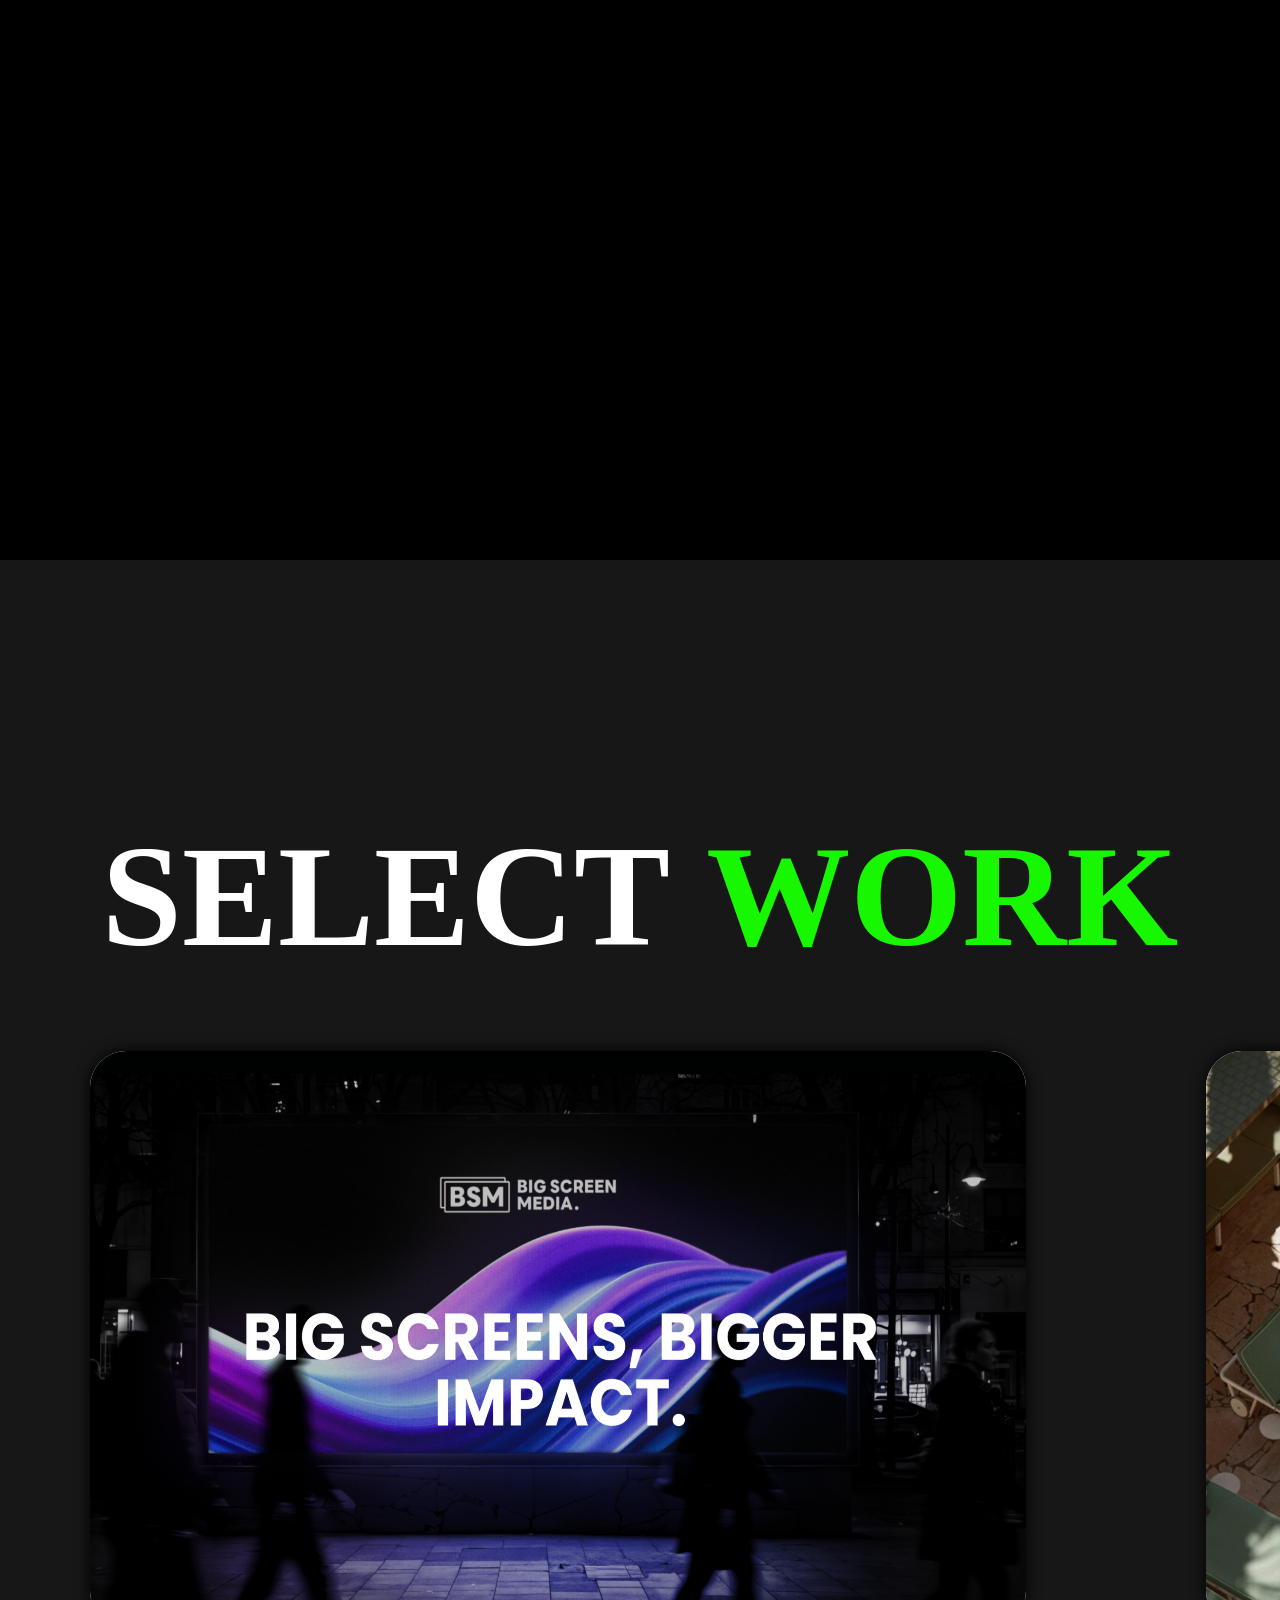
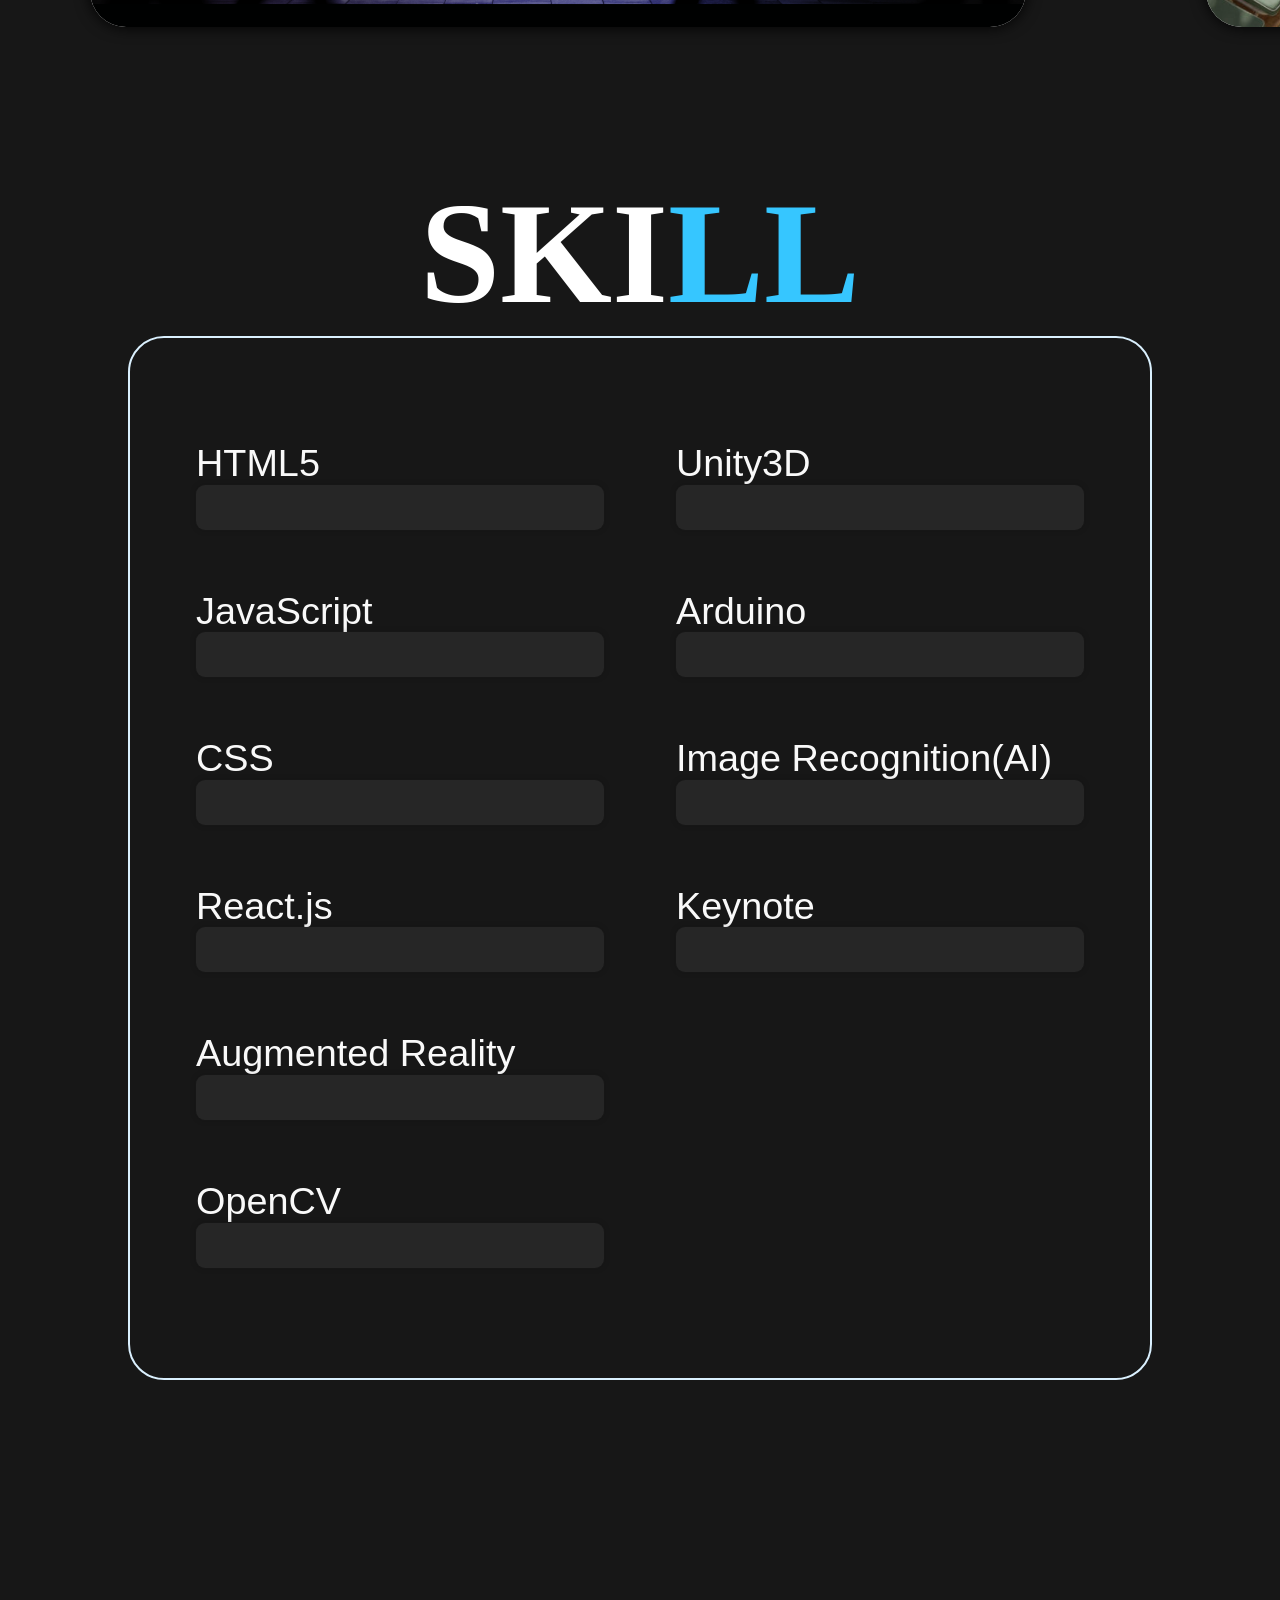
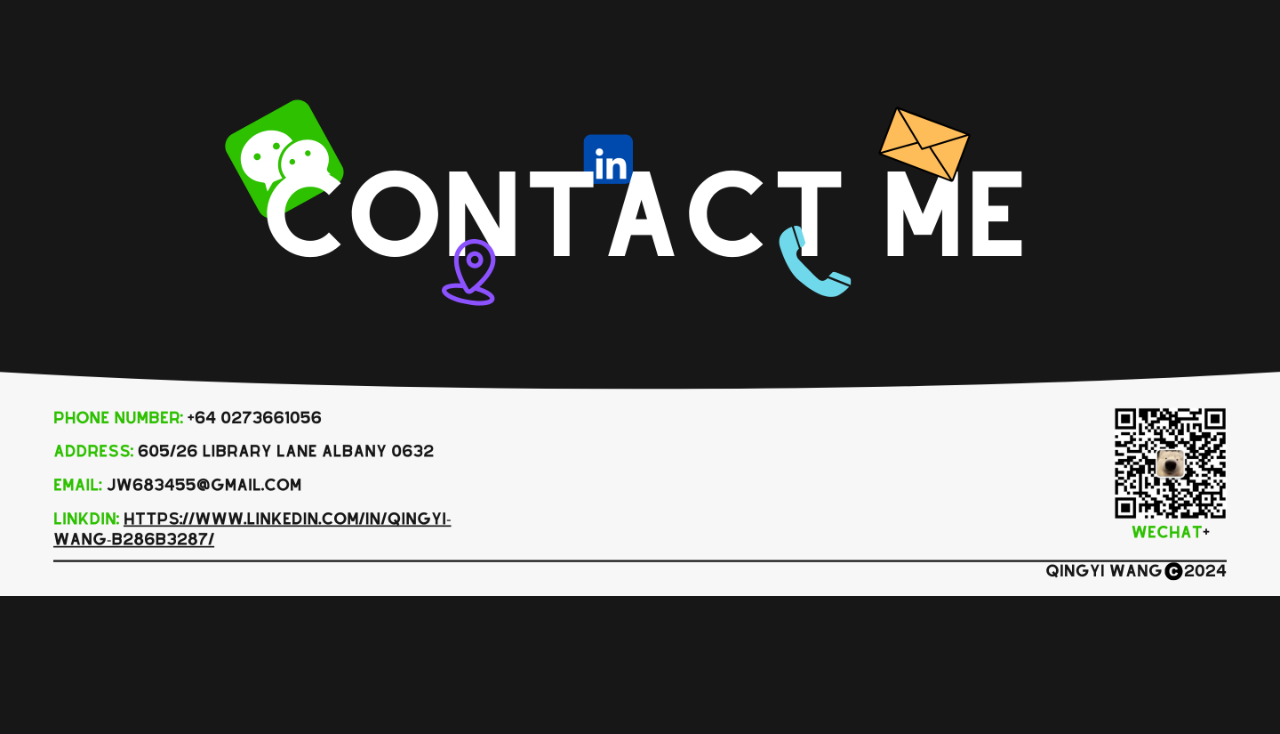
==== commit f1767551: "Update index.html" ====
--- a/index.html
+++ b/index.html
@@ -4,6 +4,8 @@
 <head>
     <meta charset="UTF-8" />
     <meta name="viewport" content="width=device-width, initial-scale=1.0" />
+
+	<script>!function(s,a,e,v,n,t,z){if(s.saq)return;n=s.saq=function(){n.callMethod?n.callMethod.apply(n,arguments):n.queue.push(arguments)};if(!s._saq)s._saq=n;n.push=n;n.loaded=!0;n.version='1.0';n.queue=[];t=a.createElement(e);t.async=!0;t.src=v;z=a.getElementsByTagName(e)[0];z.parentNode.insertBefore(t,z)}(window,document,'script','https://tags.srv.stackadapt.com/events.js');saq('ts', 'r6Ps0e2aD90GM-GSg2OOkg');</script>
 
     <!-- SEO Title -->
     <title>Qingyi Wang | Interactive Web Portfolio</title>
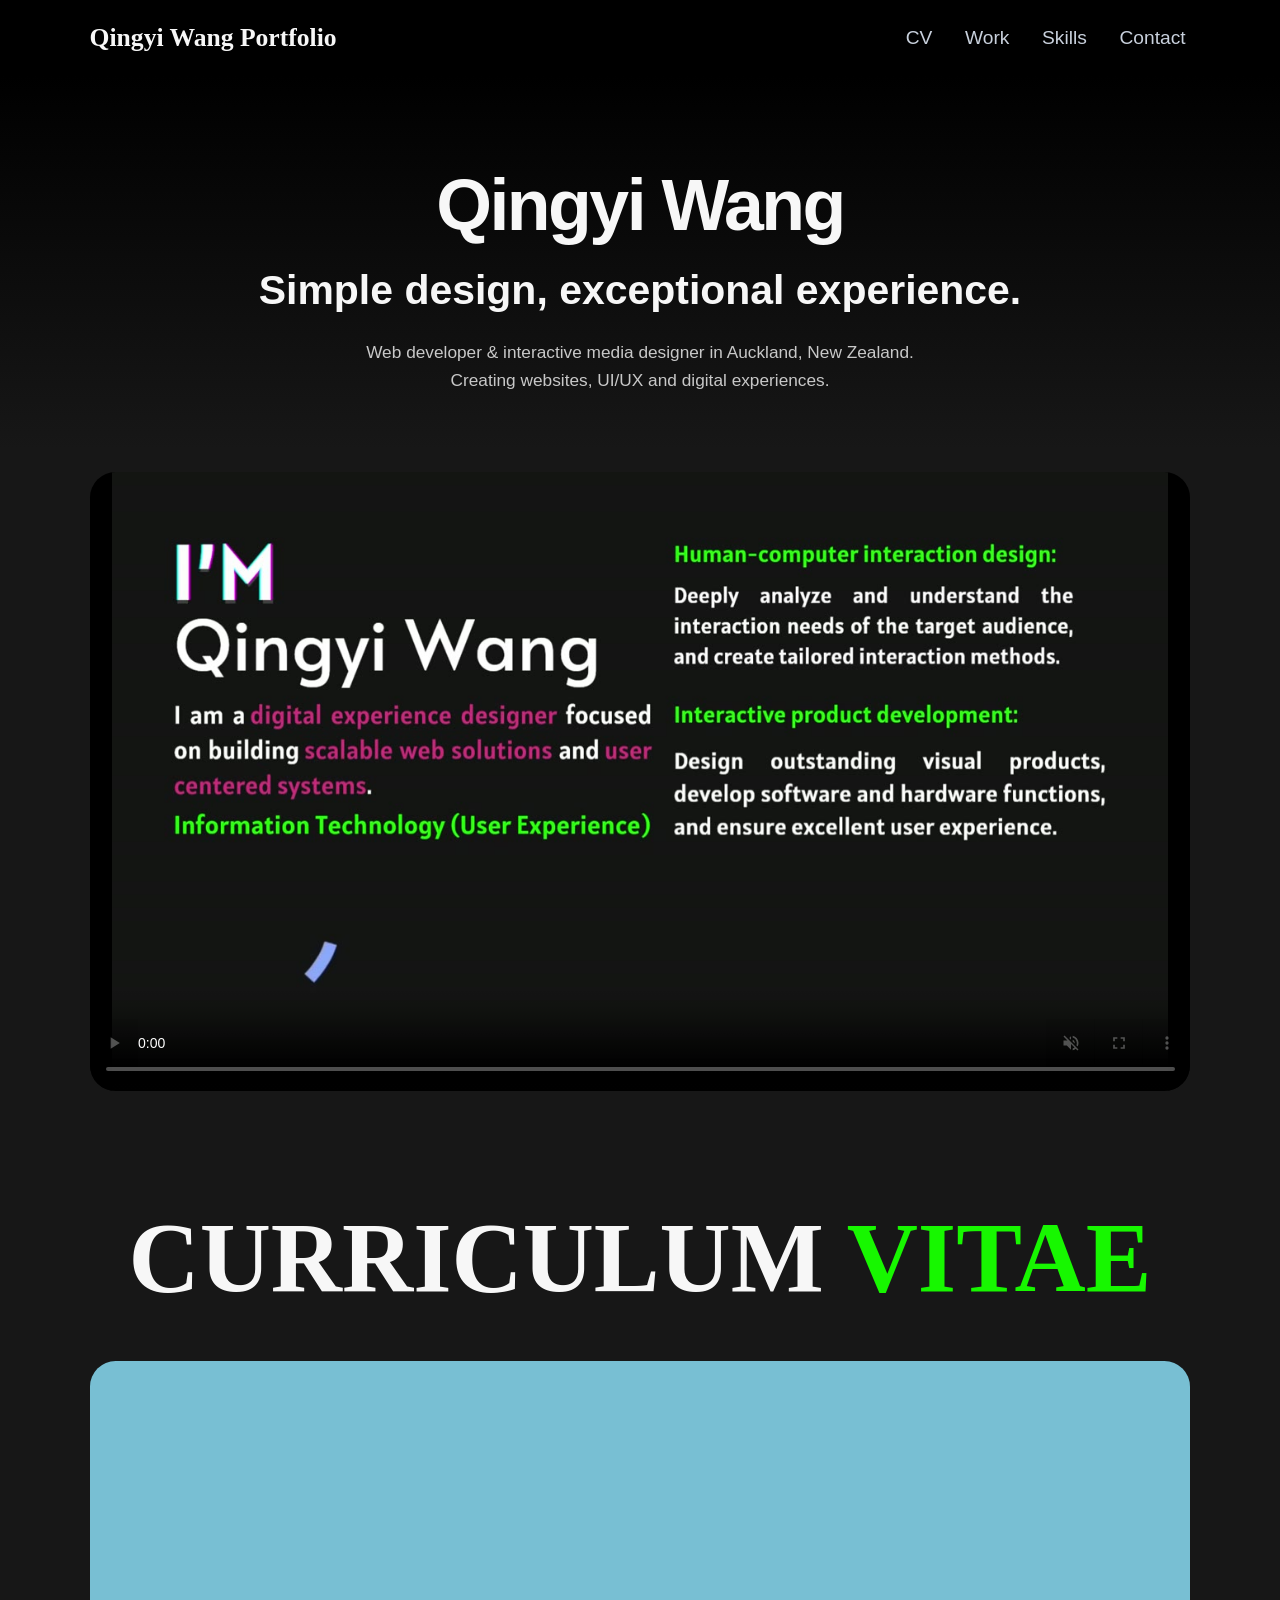
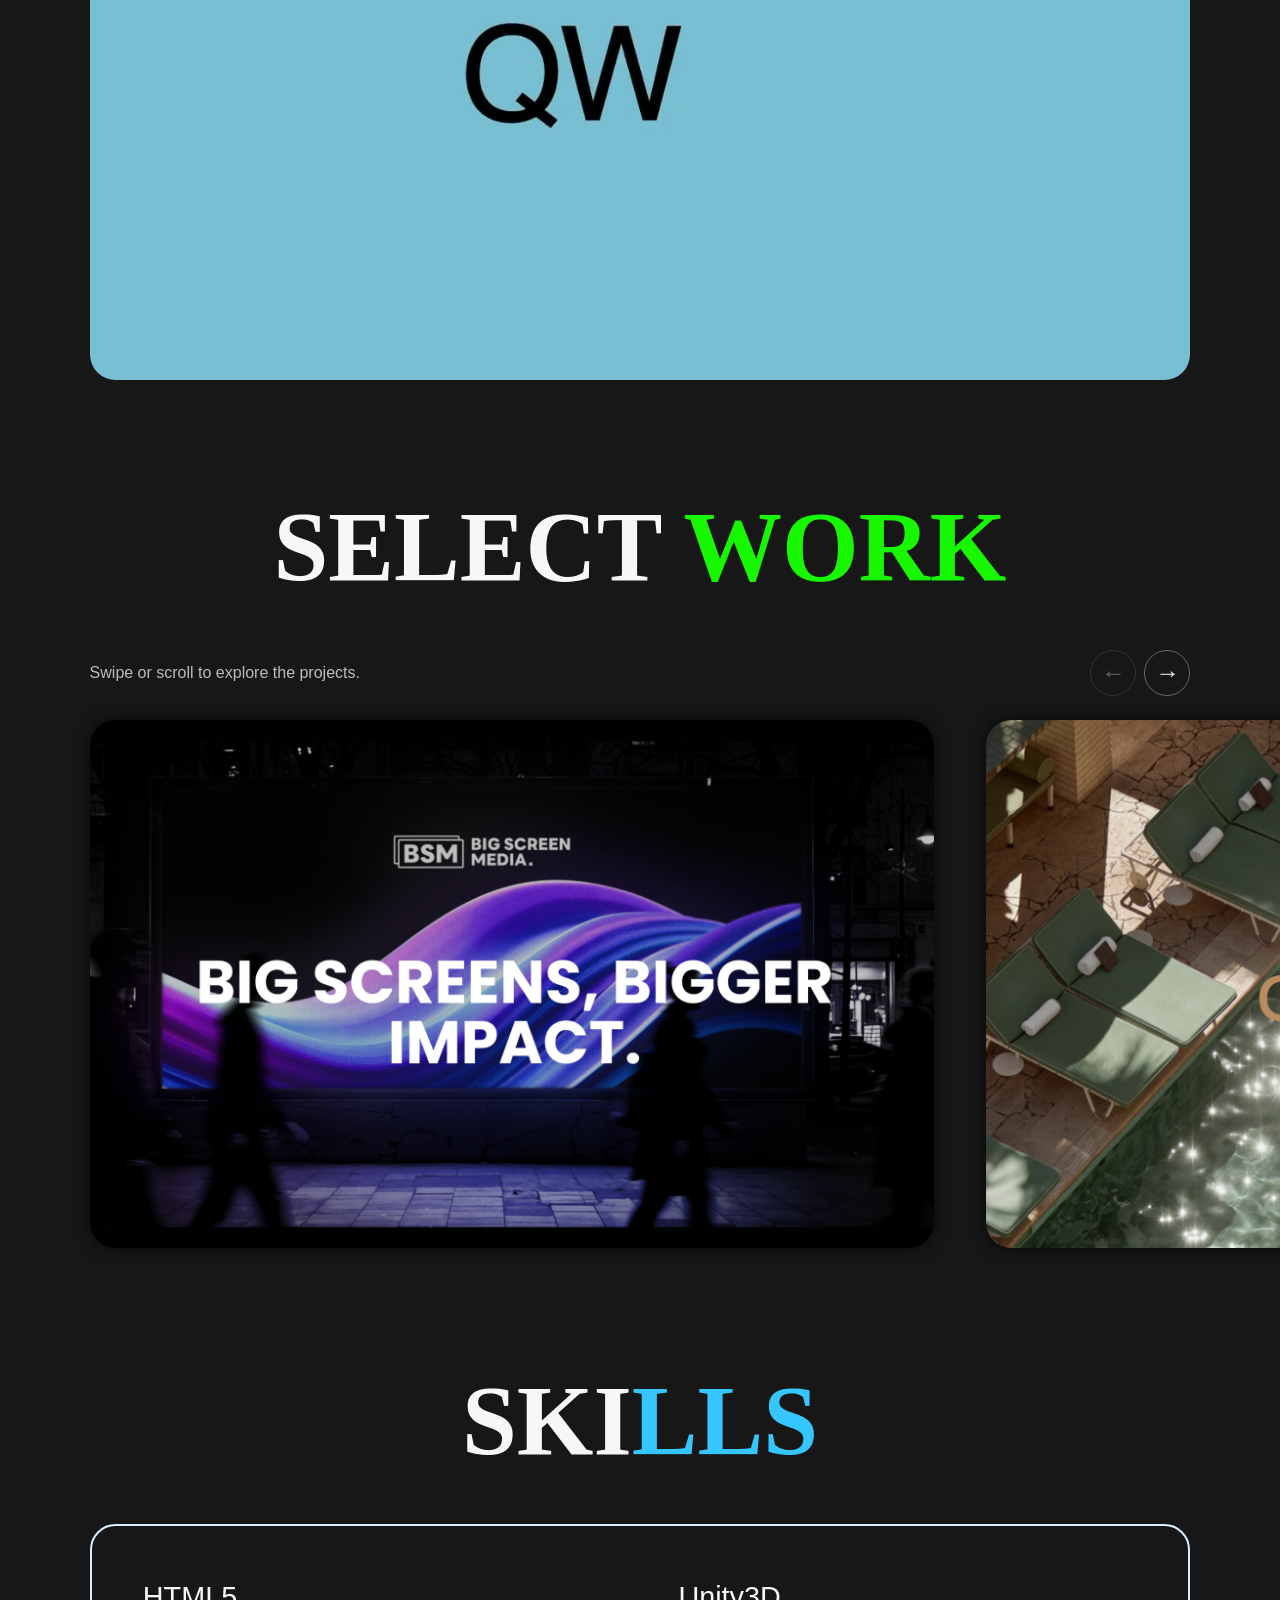
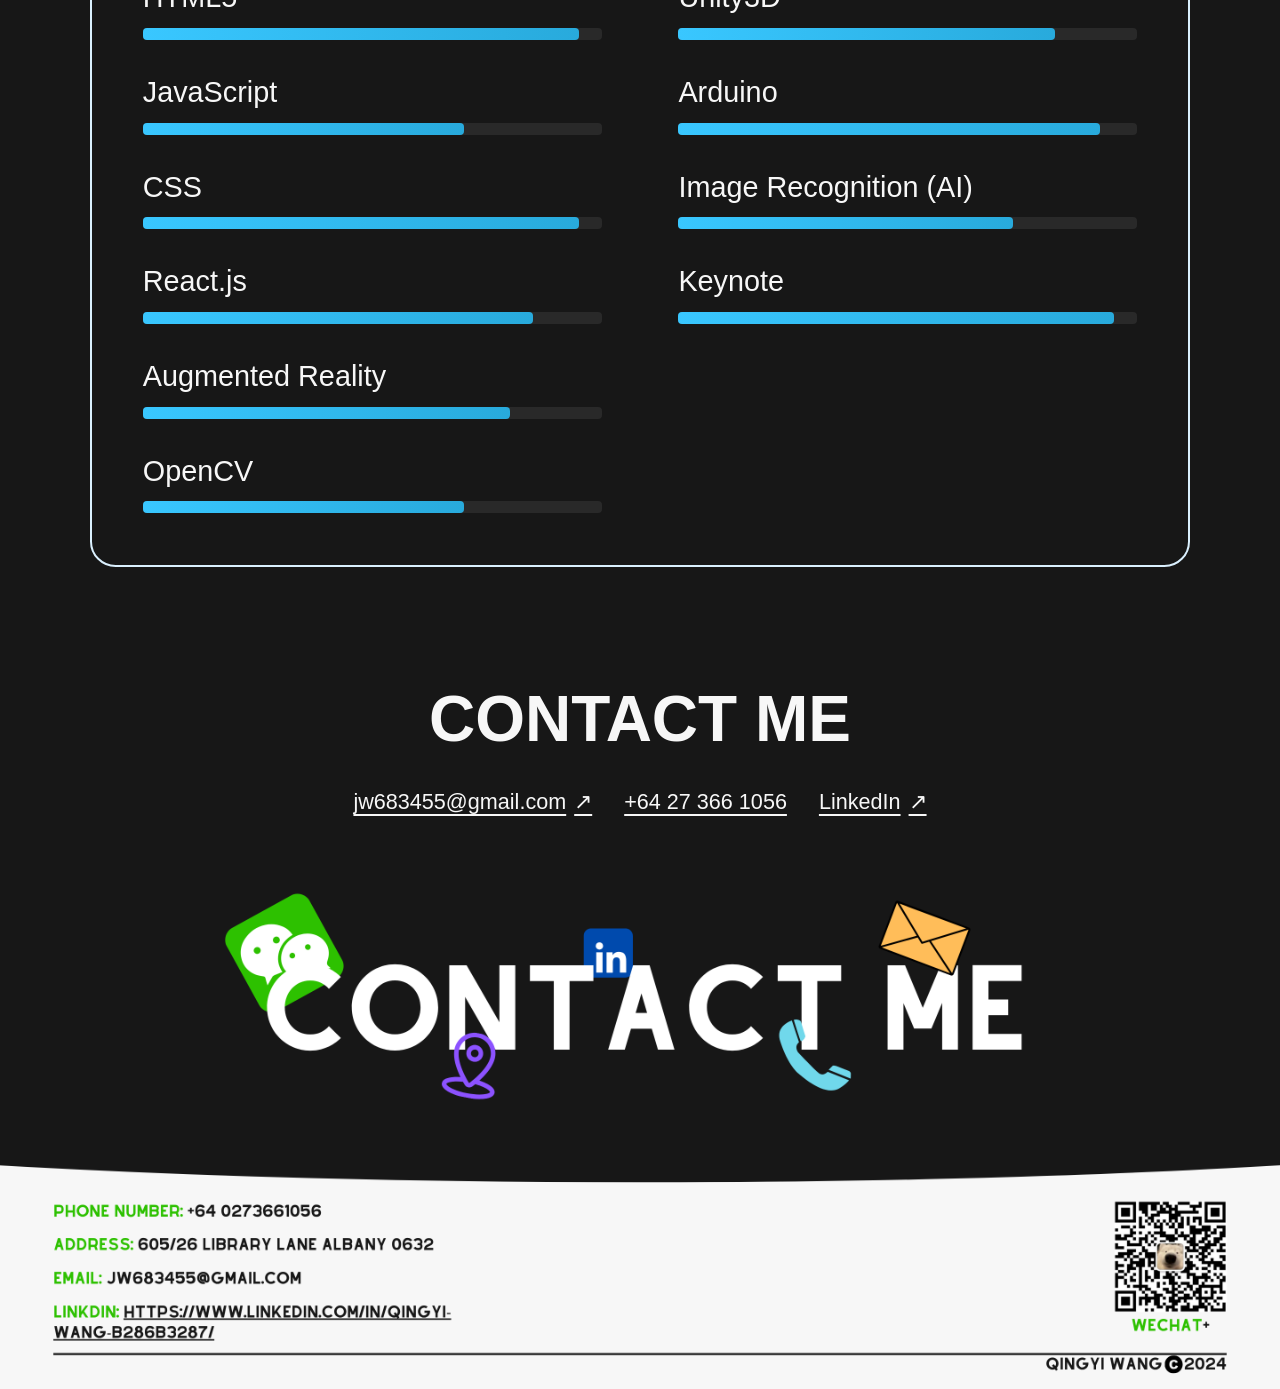
==== commit 75d332c6: "Improve mobile layouts, QW branding and SEO for qingyiwang.com Make the portfolio and project pages " ====
--- a/index.html
+++ b/index.html
@@ -1,851 +1,212 @@
-<!DOCTYPE html>
-<html lang="en">
-
-<head>
-    <meta charset="UTF-8" />
-    <meta name="viewport" content="width=device-width, initial-scale=1.0" />
-
-	<script>!function(s,a,e,v,n,t,z){if(s.saq)return;n=s.saq=function(){n.callMethod?n.callMethod.apply(n,arguments):n.queue.push(arguments)};if(!s._saq)s._saq=n;n.push=n;n.loaded=!0;n.version='1.0';n.queue=[];t=a.createElement(e);t.async=!0;t.src=v;z=a.getElementsByTagName(e)[0];z.parentNode.insertBefore(t,z)}(window,document,'script','https://tags.srv.stackadapt.com/events.js');saq('ts', 'r6Ps0e2aD90GM-GSg2OOkg');</script>
-
-    <!-- SEO Title -->
-    <title>Qingyi Wang | Interactive Web Portfolio</title>
-
-    <!-- SEO Description -->
-    <meta name="description" 
-          content="Welcome to Qingyi Wang’s portfolio — showcasing web development, UI/UX design, interactive installations, creative coding, and digital experiences including ELDOME, ChuBang, and more." />
-
-    <!-- Keywords -->
-    <meta name="keywords" 
-          content="Qingyi Wang, Portfolio, Interactive Design, Web Developer, UI UX, Creative Coding, Digital Art, ELDOME, ChuBang" />
-
-    <meta name="robots" content="index, follow" />
-    <link rel="canonical" href="https://jw70228.github.io/Qingyi1/" />
-
-    <!-- Open Graph (Facebook / Instagram / LinkedIn) -->
-    <meta property="og:title" content="Qingyi Wang | Interactive Web Portfolio" />
-    <meta property="og:description" 
-          content="Explore Qingyi Wang’s digital and interactive projects: web design, UI/UX, multimedia installations, animations, and creative technology." />
-    <meta property="og:type" content="website" />
-    <meta property="og:url" content="https://jw70228.github.io/Qingyi1/" />
-    <meta property="og:image" content="https://jw70228.github.io/Qingyi1/imgs/qingyi_wang.png" />
-    <meta name="twitter:image" content="https://jw70228.github.io/Qingyi1/imgs/qingyi_wang.png" />
-
-
-    <!-- Twitter Card -->
-    <meta name="twitter:card" content="summary_large_image" />
-    <meta name="twitter:title" content="Qingyi Wang | Interactive Web Portfolio" />
-    <meta name="twitter:description" 
-          content="Showcasing creative web development and digital interactive projects." />
-
-    <!-- Favicon 图标（可选）-->
-    <style>
-        * {
-            padding: 0;
-            margin: 0;
-            font-size: 2vmin;
-            scroll-behavior: smooth;
-            box-sizing: border-box;
-        }
-
-        div {
-            display: flex;
-            justify-content: center;
-            align-items: center;
-            /* user-select: none; */
-        }
-
-        body {
-            display: flex;
-            flex-direction: column;
-            align-items: center;
-            width: 100%;
-            background-color: #171717;
-            overflow-x: hidden;
-        }
-
-        .intro {
-            display: flex;
-            justify-content: center;
-            align-items: center;
-            position: fixed;
-            inset: 0;
-            width: 100vw;
-            height: 100dvh;
-            min-height: 100vh;
-            background-color: #000;
-            z-index: 100000001;
-            animation: fadeOut 3s forwards;
-            overflow: hidden;
-        }
-
-        .title {
-            color: aliceblue;
-            letter-spacing: 0.1em;
-        }
-
-        .title:after {
-            content: "";
-            position: absolute;
-            top: 0;
-            right: 0;
-            width: 200%;
-            height: 100%;
-            background: linear-gradient(to right, transparent, #000,#171717);
-            z-index: 3;
-            animation: animate 2s linear forwards;
-        }
-
-        @keyframes animate {
-            0% {
-                right: 0;
-            }
-
-            100% {
-                right: -200%;
-            }
-        }
-
-        @keyframes fadeOut {
-            0% {
-                opacity: 1;
-            }
-
-            90% {
-                opacity: 1;
-            }
-
-            100% {
-                opacity: 0;
-                visibility: hidden;
-            }
-        }
-
-        .main-content {
-            margin: 0;
-            padding: 0;
-            display: flex;
-            flex-direction: column;
-            align-items: center;
-            width: 100%;
-        }
-
-        .main-content.visible {
-            display: flex;
-        }
-
-        .navbar{
-            width: 100%;
-            background-color: black;
-        }
-
-        .container {
-            margin: 1rem;
-            width: 90%;
-            margin-left: auto;
-            margin-right: auto;
-            display: flex;
-            justify-content: space-between;
-            align-items: center;
-        }
-        .brand {
-            color: #ffffff; /* text-white */
-            font-size: 1.7rem; /* text-lg */
-            font-weight: 700; /* font-bold */
-        }
-        .nav-links {
-            display: flex;
-            gap: 1rem; /* space-x-4 */
-        }
-        .nav-link {
-            font-weight: 530;
-            font-size: 1.4rem;
-            color: #c8d0dc; /* text-gray-300 */
-            text-decoration: none;
-            transition: 0.4s;
-        }
-        .nav-link:hover {
-            color: #17f700; /* hover:text-white */
-            transform: scale(1.09);
-        }
-        .section {
-            padding: 2rem; /* p-8 */
-        }
-        .section-title {
-            font-size: 1.875rem; /* text-3xl */
-            font-weight: 700; /* font-bold */
-        }
-
-        .rainbow_text{
-            background: rgba(0,0,0,0);
-            font-family: sans-serif;
-            font-size: 3.8rem;
-            color: #f7f7f7;
-            font-weight: 900;
-            position: absolute;
-        }
-
-        .rainbow {
-            background: rgb(0,0,0);
-            background: linear-gradient(180deg, rgba(0,0,0,1) 0%, rgba(23,23,23,1) 85%);
-            width: 100%;
-			height: 23rem;
-			position: relative;
-            z-index: -1;
-        }
-
-        .drop {
-			width: 5px;
-			height: 10rem;
-			position: absolute;
-			border-radius: 0 0 5px 5px;
-			animation: DropFall 5s linear infinite;
-            z-index: -1;
-		}
-
-		@keyframes DropFall {
-			from {
-				transform: translateY(-180%);
-			}
-
-			to {
-				transform: translateY(24rem);
-			}
-		}
-
-        .my_self {
-            z-index: 1;
-            display: flex;
-            width: 84%;
-            height: 42rem;
-            background-color: #171717;
-            border-radius: 2rem;
-            margin-bottom: 8rem;
-            text-transform: uppercase;
-        }
-
-        .my_self-1{
-            display: flex;
-            /* border: #17f700;
-            border-width: 0.15rem;
-            border-style: solid; */
-            z-index: 1;
-            object-fit: cover;
-            width: 100%;
-            height: 42rem;
-            border-radius: 2rem;
-            transition: 0.3s ease;
-        }
-
-        .my_self-1:hover{
-            transform: scale(1.07);
-        }
-
-        .skill {
-            display: flex;
-            border: #daf0fe;
-            border-width: 0.15rem;
-            border-style: solid;
-            z-index: 1;
-            width: 80%;
-            height: 58rem;
-            background-color: #171717;
-            border-radius: 2rem;
-            margin-bottom: 8rem;
-        }
-
-        .emptybox {
-            border: solid;
-            border: #171717;
-            width: 86%;
-            height: 39rem;
-            border-radius: 2rem;
-            margin-bottom: 9rem;
-            cursor: pointer;
-            transition: transform 0.3s ease, filter 0.3s ease; /* 添加 filter 过渡效果 */
-            position: relative; /* 确保内部绝对定位的元素相对于这个盒子定位 */
-            overflow: hidden; /* 隐藏超出部分的内容 */
-        }
-
-        .emptybox:hover {
-        transform: scale(1.07);
-        filter: brightness(1.05); /* 变暗到 65% */
-        }
-
-        .emptybox p {
-            position: absolute; /* 绝对定位 */
-            font-family: sans-serif;
-            font-size: 5rem;
-            color: #ffffff;
-            font-weight: 900;
-            text-transform: uppercase;
-            z-index: 2;
-            cursor: pointer;
-            transition: opacity 0.3s ease, transform 0.3s ease;
-            opacity: 0;
-            text-shadow: 
-                -1px -1px 0 #000,  
-                 1px -1px 0 #000,
-                -1px  1px 0 #000,
-                 1px  1px 0 #000; 
-        }
-
-        .emptybox:hover p {
-            transform: scale(1.1);
-            opacity: 1;
-        }
-
-
-        .emptybox-1{
-            z-index: 1;
-            object-fit: cover;
-            width: 100%;
-            height: 39rem;
-            border-radius: 2rem;
-        }
-        
-
-        .subject {
-            font-size: 8rem;
-            color: #ffffff;
-            font-weight: 900;
-            user-select: none;
-        }
-
-        .subject1 {
-            margin-left: 2rem;
-            font-size: 8rem;
-            color: #17f700;
-            font-weight: 900;
-            user-select: none;
-        }
-
-        .subject-skill {
-            font-size: 8rem;
-            color: #36c6ff;
-            font-weight: 900;
-            user-select: none;
-        }
-
-        .scrollbox {
-            position: relative;
-            width: 100%;
-            overflow-x: auto;
-            overflow-y: hidden;
-            cursor: grab;
-            padding: 4rem 0 8rem 0;
-            scrollbar-width: none;
-            scroll-behavior: auto;
-            -webkit-overflow-scrolling: touch;
-            user-select: none;
-            justify-content: flex-start;
-            align-items: center;
-            }
-
-
-        .scrollbox::-webkit-scrollbar {
-            display: none;
-        }
-
-        .scrollbox:active {
-            cursor: grabbing;
-        }
-
-        
-        .scrollbox_container {
-            position: relative;
-            justify-content: flex-start;
-            align-items: center;
-            height: auto;
-            flex-shrink: 0;
-            width: max-content;
-            transition: none;
-        }
-
-        .scrollbox_container_card {
-            cursor: pointer;
-            box-shadow: 0 0 15px rgb(0, 0, 0);
-            position: relative;
-            width: 52rem;
-            height: 32rem;
-            background-color: #ffffff;
-            border-radius: 2rem;
-            margin-left: 5rem;
-            margin-right: 5rem;
-            flex-shrink: 0;
-            overflow: hidden;
-            transition: 0.3s ease;
-        }
-
-        .scrollbox_container_card:hover {
-            transform: scale(1.06);
-        }
-
-        .scrollbox_container_card p {
-            cursor: url('imgs/readmore.svg'),auto;
-            position: absolute;
-            font-family: sans-serif;
-            font-size: 5rem;
-            color: #17f700;
-            font-weight: 900;
-            text-transform: uppercase;
-            transition: opacity 0.3s ease;
-            opacity: 0;
-            user-select: none;
-            text-shadow: 
-                -1px -1px 0 #000,  
-                 1px -1px 0 #000,
-                -1px  1px 0 #000,
-                 1px  1px 0 #000; 
-        }
-
-        .scrollbox_container_card p:hover {
-            cursor: pointer;
-            opacity: 1;
-            user-select: none;
-        }
-
-        .footing {
-            background-color: rgba(247, 247, 247, 0);
-            text-align:justify;
-            width: 100%;
-            height: 45rem;
-        }
-
-        
-        .loading {
-            position: fixed;
-            flex-direction: column;
-            inset: 0;
-            width: 100vw;
-            height: 100%;
-            min-height: 120vh;
-            background-color: black;
-            z-index: 100000000;
-            transition: 1s ease;
-        }
-
-        .loading svg {
-            width: 5rem;
-            margin-bottom: 2rem;
-            overflow: visible;
-            transition: 0.3s ease;
-        }
-
-        .loading svg circle {
-            fill: none;
-            stroke: #ffffff;
-            stroke-width: 12;
-            stroke-dasharray: 160;
-            stroke-dashoffset: 160;
-            transform-origin: center;
-            animation: circle_rotate 3s ease-in infinite;
-        }
-
-        @keyframes circle_rotate {
-            0% {
-                transform: rotate(0deg);
-                stroke-dashoffset: 160;
-            }
-
-            100% {
-                transform: rotate(360deg);
-                stroke-dashoffset: -160;
-            }
-        }
-
-        .loading p {
-            font-family: sans-serif;
-            font-size: 2rem;
-            color: #ffffff;
-            font-weight: 900;
-            transition: 0.3s ease;
-        }
-
-        .loading_out {
-            transform: translateY(100%);
-        }
-
-        .loading_out svg,
-        .loading_out p {
-            opacity: 0;
-        }
-
-
-        /* 技能条 */
-        ul,
-        li {
-        margin: 0;
-        padding: 0;
-        user-select: none;
-        }
-
-        main {
-        margin: 2rem;
-        display: flex;
-        height: 48rem;
-        width: 40%;
-        user-select: none;
-        }
-
-        ul {
-        width: 100%;
-        }
-
-        li {
-        line-height: 2;
-        font-family: sans-serif;
-        list-style: none;
-        color: #f9f9f9;
-        font-size: 2.1rem;
-        margin-bottom: 4rem;
-        position: relative;
-        }
-
-        li::before,
-        li::after {
-        content: "";
-        display: block;
-        height: 2.5rem;
-        width: 100%;
-        background-color: #262626;
-        position: absolute;
-        bottom: -28px;
-        border-radius: 0.5rem;
-        }
-
-        li::before {
-        box-shadow: 0 0 6px rgba(16, 16, 16, 0.2);
-        }
-
-        li::after {
-        content: "";
-        display: block;
-        height: 2.5rem;
-        width: 0; /* 初始宽度为0 */
-        position: absolute;
-        bottom: -28px;
-        border-radius: 0.5rem;
-        background-image: linear-gradient(90deg, #39c7ff, #28AADC);
-        transition: width 1.2s ease-in-out; /* 添加过渡效果 */
-        }
-
-        li::after {
-        animation-duration: 1.2s;
-        animation-fill-mode: forwards;
-        animation-timing-function: ease-in-out;
-        }
-
-        li.show.js::after {
-        width: 70%; /* 当添加show类时，宽度为70% */
-        }
-
-        li.show.react::after {
-        width: 85%; /* 当添加show类时，宽度为85% */
-        }
-
-        li.show.html5::after {
-        width: 95%; /* 当添加show类时，宽度为95% */
-        }
-
-        li.show.css::after {
-        width: 95%; /* 当添加show类时，宽度为95% */
-        }
-
-        li.show.AR::after {
-        width: 80%; /* 当添加show类时，宽度为80% */
-        }
-
-        li.show.OPCV::after {
-        width: 70%; /* 当添加show类时，宽度为70% */
-        }
-
-        li.show.D::after {
-        width: 82%; /* 当添加show类时，宽度为82% */
-        }
-
-        li.show.ino::after {
-        width: 92%; /* 当添加show类时，宽度为92% */
-        }
-
-        li.show.AI::after {
-        width: 73%; /* 当添加show类时，宽度为73% */
-        }
-
-        li.show.KN::after {
-        width: 95%; /* 当添加show类时，宽度为95% */
-        }
-
-        /* ino,ai,kn */
-
-        .seo-hidden {
-    position: absolute;
-    left: -9999px;
-    width: 1px;
-    height: 1px;
-    overflow: hidden;
-}
-
-    </style>
-</head>
-
-<body>
-    <div class="seo-hidden">
-    <h1>Qingyi Wang – Interactive Web Developer & Digital Designer</h1>
-    <p>
-        Qingyi Wang is a creative web developer and interactive media designer with experience across
-        front-end development, UI/UX design, creative coding, AR interactions, and digital installations.
-        Qingyi has academic backgrounds connected to The University of Queensland (UQ) and Massey University,
-        and is currently based in Auckland, New Zealand. 
-        This portfolio includes works such as ELDOME interactive installation, ChuBang visual branding,
-        multimedia animations, and modern web projects built with HTML, CSS, JavaScript, React,
-        and computer-vision technologies.
-        Related search terms include UQ Qingyi Wang, Massey Qingyi Wang, and Auckland Qingyi Wang.
-    </p>
-</div>
-
-    <div class="intro">
-        <h1 class="title">
-            <img src="imgs/qingyi_wang.png" width="100%">
-        </h1>
-    </div>
-    <div class="main-content">
-        <nav class="navbar">
-            <div class="container">
-                <div class="brand">Qingyi Wang Portfolio</div>
-                <div class="nav-links">
-                    <a href="#CV" class="nav-link">CV</a>
-                    <a href="#work" class="nav-link">Work</a>
-                    <a href="#skill" class="nav-link">Skill</a>
-                    <a href="#Contact" class="nav-link">Contact</a>
-                </div>
-            </div>
-        </nav>
-        <div class="loading">
-            <svg viewbox='0 0 50 50'>
-                <circle r='25' cx='25' cy='25'></circle>
-            </svg>
-            <p>LOADING</p>
-        </div>
-        <div class="rainbow"><div class="rainbow_text">Simple design, Exceptional experience.</div></div>
-        <div class="my_self"><video id="myVideo" loop muted width="100%" height="100%" class="my_self-1"><source src="imgs/myself.mp4" type="video/mp4"></video></div>
-        <div class="subject"><section id="CV"></section></div>
-        <div class="subject" >Curriculum<div class="subject1"> Vitae</div></div>
-        <div onclick="loading.in('./CV.html')" class="emptybox"><p>READ MORE</p><video autoplay loop muted width="100%" height="100%" class="emptybox-1"><source src="imgs/cv3.mp4" type="video/mp4"></video></div>
-        <div class="subject"><section id="work"></section></div>
-        <div class="subject">SELECT <div class="subject1"> WORK</div></div>
-        <div class="scrollbox">
-            <div class="scrollbox_container">
-<div class="scrollbox_container_card" onclick="window.open('https://www.bigscreenmedia.co.nz/')">
-    <p>READ MORE</p>
-    <img src="imgs/bsmlogo.png" width="100%" height="100%">
-</div>
-
-<div class="scrollbox_container_card" onclick="window.open('https://thecalilehotel.com/?utm_source=googleplaces&utm_medium=organic&utm_campaign=the-calile&utm_term=plcid_5909816758766354176')">
-    <p>READ MORE</p>
-    <img src="imgs/calile.png" width="100%" height="100%">
-</div>
-
-<div class="scrollbox_container_card" onclick="window.open('https://lotauto.com.au/index')">
-    <p>READ MORE</p>
-    <img src="imgs/lot auto.png" width="100%" height="100%">
-</div>
-
-<div class="scrollbox_container_card" onclick="window.open('https://happyhomestay.co.nz/en/')">
-    <p>READ MORE</p>
-    <img src="imgs/homestay.png" width="100%" height="100%">
-</div>
-
-<div class="scrollbox_container_card" onclick="window.open('https://mightywiser.com/')">
-    <p>READ MORE</p>
-    <img src="imgs/mitlogo.png" width="100%" height="100%">
-</div>
-<div class="scrollbox_container_card" onclick="window.open('./mingcafe.html', '_blank')">
-    <p>READ MORE</p>
-    <img src="imgs/mingcafe-cover.png" width="100%" height="100%">
-</div>
-                <div class="scrollbox_container_card" onclick="window.open('https://ixd-exhibit.uqcloud.net/archive/2024/teams/team-17/')">
-                    <p>READ MORE</p>
-                    <img src="imgs/art table.gif" width="100%" height="100%">
-                    <!-- <img class="scc_city scc_city1" src="imgs/city.svg">
-                    <img class="scc_truck scc_truck1" src="imgs/truck.svg"> -->
-                </div>
-                <div class="scrollbox_container_card" onclick="loading.in('./ELDOME.html')">
-                    <p>READ MORE</p>
-                    <video autoplay loop muted width="100%" height="100%"><source src="imgs/4.mp4" type="video/mp4"></video>
-                </div>
-                <div class="scrollbox_container_card" onclick="loading.in('./ChuBang.html')">
-                    <p>READ MORE</p>
-                    <img src="imgs/chubanglogo123.png" width="100%" height="100%">
-                    <!-- <img class="scc_city scc_city3" src="imgs/city.svg">
-                    <img class="scc_truck scc_truck3" src="imgs/truck.svg"> -->
-                </div>
-            </div>
-        </div>
-        <div class="subject"><section id="skill"></section></div>
-        <div class="subject">SKI<div class="subject-skill">LL</div></div>
-        <div class="skill">
-            <main>
-                <ul>
-                  <li class="html5">HTML5</li>
-                  <li class="js">JavaScript</li>
-                  <li class="css">CSS</li>
-                  <li class="react">React.js</li>
-                  <li class="AR">Augmented Reality</li>
-                  <li class="OPCV">OpenCV</li>
-                </ul>
-              </main>
-              <main>
-                <ul>
-                  <li class="D">Unity3D</li>
-                  <li class="ino">Arduino</li>
-                  <li class="AI">Image Recognition(AI)</li>
-                  <li class="KN">Keynote</li>
-                </ul>
-              </main>
-        </div>
-        <div class="subject"><section id="Contact"></section></div>
-        <div class="footing">
-            <div><img src="imgs/CONTACT ME.png" width="100%" height="100%"></div>
-        </div>
-    </div>
-</body>
-<script>
-
-if ("scrollRestoration" in history) {
-    history.scrollRestoration = "manual";
-}
-
-// 开场动画
-document.addEventListener('DOMContentLoaded', (event) => {
-    setTimeout(() => {
-        document.querySelector('.intro').style.display = 'none';
-        document.querySelector('.main-content').classList.add('visible');
-        document.documentElement.style.overflow = 'auto';
-        document.body.style.overflow = 'auto';
-    }, 4000); // 4000毫秒 = 4秒
-});
-
-// 动态背景
-const main = document.querySelector('body');
-const colors = ['gold', 'orange', 'deeppink', 'skyblue', 'darkcyan', 'green', 'turquoise'];
-const count = 190;
-for (let i = 0; i < count; i++) {
-    const index = Math.floor(Math.random() * colors.length);
-    const drop = document.createElement('div');
-    drop.classList.add('drop');
-
-    const styles = {
-        background: `linear-gradient(transparent, ${colors[index]})`,
-        left: Math.random() * 98 + 'vw', // 确保雨滴位置在视口宽度内
-        animationDelay: Math.random() * -3 + 's',
-        animationDuration: 2 + Math.random() * 5 + 's',
-    };
-
-    for (let key in styles) {
-        drop.style[key] = styles[key];
-    }
-    main.appendChild(drop);
-}
-
-// 移动项目
-    // Select Work 鼠标横向拖动
-    const workScroll = document.querySelector(".scrollbox");
-
-let isDown = false;
-let startX = 0;
-let scrollLeft = 0;
-let isDragging = false;
-
-workScroll.addEventListener("mousedown", (e) => {
-    isDown = true;
-    isDragging = false;
-    workScroll.style.cursor = "grabbing";
-    startX = e.clientX;
-    scrollLeft = workScroll.scrollLeft;
-});
-
-window.addEventListener("mouseup", () => {
-    isDown = false;
-    workScroll.style.cursor = "grab";
-
-    setTimeout(() => {
-        isDragging = false;
-    }, 80);
-});
-
-window.addEventListener("mousemove", (e) => {
-    if (!isDown) return;
-
-    e.preventDefault();
-
-    const walk = (e.clientX - startX) * 1.2;
-
-    if (Math.abs(walk) > 6) {
-        isDragging = true;
-    }
-
-    requestAnimationFrame(() => {
-        workScroll.scrollLeft = scrollLeft - walk;
-    });
-});
-
-window.addEventListener("load", () => {
-    setTimeout(() => {
-        workScroll.scrollLeft = 0;
-    }, 100);
-});
-
-
-    // 加载页面
-    const loading = {
-        container: document.querySelector(".loading"),
-        in(target) {
-            this.container.classList.remove("loading_out");
-            setTimeout(() => {
-                window.location.href = target;
-            }, 1000)
-        },
-        out() {
-            this.container.classList.add("loading_out");
-        }
-    };
-    window.addEventListener("load", () => {
-        loading.out();
-    })
-
-    window.addEventListener('load', () => {
-            const video = document.getElementById('myVideo');
-            setTimeout(() => {
-                video.play();
-            }, 4200); // 延迟1秒（1000毫秒）
-        });
-
-    // 技能条加载的部分
-    const skillItems = document.querySelectorAll('main li');
-    const skillOffset = 70; // 设置垂直偏移值为5rem（80像素）
-
-    function isElementInViewport(el) {
-        const rect = el.getBoundingClientRect();
-        return (
-            rect.top + skillOffset >= 0 &&
-            rect.left >= 0 &&
-            rect.bottom - skillOffset <= (window.innerHeight || document.documentElement.clientHeight) &&
-            rect.right <= (window.innerWidth || document.documentElement.clientWidth)
-        );
-    }
-
-    function handleScroll() {
-        skillItems.forEach(item => {
-            if (isElementInViewport(item)) {
-                item.classList.add('show');
-            } else {
-                item.classList.remove('show'); // 滑出视口时移除 show 类
-            }
-        });
-    }
-
-    window.addEventListener('scroll', handleScroll);
-    window.addEventListener('load', handleScroll);
-</script>
-
-</html>
+<!DOCTYPE html>
+<html lang="en">
+
+<head>
+    <meta charset="UTF-8" />
+    <meta name="viewport" content="width=device-width, initial-scale=1.0, viewport-fit=cover" />
+    <title>Qingyi Wang | Web Developer &amp; Interactive Designer</title>
+    <meta name="description" content="Qingyi Wang (qingyiwang) is a web developer and interactive media designer in Auckland, New Zealand. Explore websites, UI/UX and digital experiences." />
+    <link rel="canonical" href="https://qingyiwang.com/" />
+    <meta name="robots" content="index, follow, max-image-preview:large" />
+    <meta name="author" content="Qingyi Wang" />
+    <meta name="theme-color" content="#000000" />
+    <link rel="icon" href="favicon.ico" sizes="any" />
+    <link rel="icon" type="image/png" href="favicon-96.png" sizes="96x96" />
+    <link rel="apple-touch-icon" href="apple-touch-icon.png" sizes="180x180" />
+    <link rel="manifest" href="site.webmanifest" />
+    <meta property="og:site_name" content="Qingyi Wang" />
+    <meta property="og:locale" content="en_NZ" />
+    <meta property="og:type" content="website" />
+    <meta property="og:title" content="Qingyi Wang | Web Developer &amp; Interactive Designer" />
+    <meta property="og:description" content="Qingyi Wang (qingyiwang) is a web developer and interactive media designer in Auckland, New Zealand. Explore websites, UI/UX and digital experiences." />
+    <meta property="og:url" content="https://qingyiwang.com/" />
+    <meta property="og:image" content="https://qingyiwang.com/social-card.jpg" />
+    <meta property="og:image:width" content="1200" />
+    <meta property="og:image:height" content="675" />
+    <meta property="og:image:alt" content="Qingyi Wang in white script on a black background" />
+    <meta name="twitter:card" content="summary_large_image" />
+    <meta name="twitter:title" content="Qingyi Wang | Web Developer &amp; Interactive Designer" />
+    <meta name="twitter:description" content="Qingyi Wang (qingyiwang) is a web developer and interactive media designer in Auckland, New Zealand. Explore websites, UI/UX and digital experiences." />
+    <meta name="twitter:image" content="https://qingyiwang.com/social-card.jpg" />
+    <meta name="twitter:image:alt" content="Qingyi Wang in white script on a black background" />
+    <script type="application/ld+json">
+{
+  "@context": "https://schema.org",
+  "@graph": [
+    {
+      "@type": "WebSite",
+      "@id": "https://qingyiwang.com/#website",
+      "url": "https://qingyiwang.com/",
+      "name": "Qingyi Wang",
+      "alternateName": [
+        "QingyiWang",
+        "qingyiwang"
+      ],
+      "inLanguage": "en-NZ",
+      "publisher": {
+        "@id": "https://qingyiwang.com/#person"
+      }
+    },
+    {
+      "@type": "ProfilePage",
+      "@id": "https://qingyiwang.com/#profile",
+      "url": "https://qingyiwang.com/",
+      "name": "Qingyi Wang | Web Developer & Interactive Designer",
+      "description": "Qingyi Wang (qingyiwang) is a web developer and interactive media designer in Auckland, New Zealand. Explore websites, UI/UX and digital experiences.",
+      "isPartOf": {
+        "@id": "https://qingyiwang.com/#website"
+      },
+      "mainEntity": {
+        "@id": "https://qingyiwang.com/#person"
+      }
+    },
+    {
+      "@type": "Person",
+      "@id": "https://qingyiwang.com/#person",
+      "name": "Qingyi Wang",
+      "alternateName": [
+        "QingyiWang",
+        "qingyiwang"
+      ],
+      "url": "https://qingyiwang.com/",
+      "description": "Web developer and interactive media designer in Auckland, New Zealand. Creating websites, UI/UX and digital experiences.",
+      "sameAs": [
+        "https://www.linkedin.com/in/qingyi-wang-b286b3287/",
+        "https://github.com/JW70228"
+      ]
+    }
+  ]
+}
+    </script>
+    <script>!function(s,a,e,v,n,t,z){if(s.saq)return;n=s.saq=function(){n.callMethod?n.callMethod.apply(n,arguments):n.queue.push(arguments)};if(!s._saq)s._saq=n;n.push=n;n.loaded=!0;n.version='1.0';n.queue=[];t=a.createElement(e);t.async=!0;t.src=v;z=a.getElementsByTagName(e)[0];z.parentNode.insertBefore(t,z)}(window,document,'script','https://tags.srv.stackadapt.com/events.js');saq('ts', 'r6Ps0e2aD90GM-GSg2OOkg');</script>
+    <link rel="stylesheet" href="home.css" />
+    <script src="home.js" defer></script>
+</head>
+<body>
+    <a class="skip-link" href="#main">Skip to content</a>
+    <div class="intro" aria-label="Qingyi Wang introduction">
+        <picture class="intro-art">
+            <source media="(max-width: 600px) and (orientation: portrait)" srcset="qingyi_wang-mobile.png" />
+            <img src="imgs/qingyi_wang.png" alt="Qingyi Wang" width="5760" height="3240" fetchpriority="high" />
+        </picture>
+        <button class="intro-skip" type="button">Skip intro <span aria-hidden="true">↗</span></button>
+    </div>
+    <header class="navbar">
+        <nav class="container" aria-label="Main navigation">
+            <a class="brand" href="./index.html">Qingyi Wang <span>Portfolio</span></a>
+            <div class="nav-links">
+                <a href="#CV" class="nav-link">CV</a>
+                <a href="#work" class="nav-link">Work</a>
+                <a href="#skill" class="nav-link">Skills</a>
+                <a href="#Contact" class="nav-link">Contact</a>
+            </div>
+        </nav>
+    </header>
+    <main id="main" class="main-content">
+        <section class="rainbow" aria-labelledby="name-heading">
+            <div class="rainfall" aria-hidden="true"></div>
+            <div class="hero-copy">
+                <h1 id="name-heading">Qingyi Wang</h1>
+                <p class="rainbow_text">Simple design,<br class="mobile-break" /> exceptional experience.</p>
+                <p class="hero-description">Web developer &amp; interactive media designer in Auckland, New Zealand.<br class="desktop-break" /> Creating websites, UI/UX and digital experiences.</p>
+            </div>
+        </section>
+        <div class="my_self">
+            <video id="myVideo" class="my_self-1" loop muted playsinline controls preload="metadata" poster="myself-poster.jpg" aria-label="Qingyi Wang portfolio showreel">
+                <source src="imgs/myself.mp4" type="video/mp4" />
+                <p>Your browser does not support video. <a href="imgs/myself.mp4">Watch the portfolio showreel</a>.</p>
+            </video>
+        </div>
+
+        <section id="CV" class="cv-section content-section" aria-labelledby="cv-heading">
+            <h2 class="subject" id="cv-heading">Curriculum <span class="subject1">Vitae</span></h2>
+            <a href="./CV.html" class="emptybox" aria-label="Read Qingyi Wang’s curriculum vitae">
+                <video class="emptybox-1" loop muted playsinline preload="none" poster="cv-poster.jpg" aria-hidden="true" tabindex="-1"><source data-src="imgs/cv3.mp4" type="video/mp4" /></video>
+                <span class="card-label">View CV <span aria-hidden="true">↗</span></span>
+            </a>
+        </section>
+
+        <section id="work" class="work-section content-section" aria-labelledby="work-heading">
+            <h2 class="subject" id="work-heading">Select <span class="subject1">Work</span></h2>
+            <div class="work-toolbar">
+                <p id="work-instructions">Swipe or scroll to explore the projects.</p>
+                <div class="work-controls">
+                    <button type="button" class="work-prev" aria-label="Previous projects" aria-controls="work-carousel"><span aria-hidden="true">←</span></button>
+                    <button type="button" class="work-next" aria-label="Next projects" aria-controls="work-carousel"><span aria-hidden="true">→</span></button>
+                </div>
+            </div>
+            <div class="scrollbox" id="work-carousel" role="region" aria-label="Selected projects" aria-describedby="work-instructions" tabindex="0">
+                <div class="scrollbox_container">
+                    <a class="scrollbox_container_card" href="https://www.bigscreenmedia.co.nz/" target="_blank" rel="noopener noreferrer" aria-label="Big Screen Media website (opens in a new tab)">
+                        <img src="imgs/bsmlogo.png" width="1920" height="1080" loading="lazy" decoding="async" alt="Big Screen Media" />
+                        <span class="card-label">Big Screen Media <span aria-hidden="true">↗</span></span>
+                    </a>
+                    <a class="scrollbox_container_card" href="https://thecalilehotel.com/" target="_blank" rel="noopener noreferrer" aria-label="The Calile Hotel website (opens in a new tab)">
+                        <img src="imgs/calile.png" width="1920" height="1080" loading="lazy" decoding="async" alt="The Calile Hotel" />
+                        <span class="card-label">The Calile Hotel <span aria-hidden="true">↗</span></span>
+                    </a>
+                    <a class="scrollbox_container_card" href="https://lotauto.com.au/index" target="_blank" rel="noopener noreferrer" aria-label="Lot Auto website (opens in a new tab)">
+                        <img src="imgs/lot auto.png" width="1920" height="1080" loading="lazy" decoding="async" alt="Lot Auto" />
+                        <span class="card-label">Lot Auto <span aria-hidden="true">↗</span></span>
+                    </a>
+                    <a class="scrollbox_container_card" href="https://happyhomestay.co.nz/en/" target="_blank" rel="noopener noreferrer" aria-label="Happy Homestay website (opens in a new tab)">
+                        <img src="imgs/homestay.png" width="1920" height="1080" loading="lazy" decoding="async" alt="Happy Homestay" />
+                        <span class="card-label">Happy Homestay <span aria-hidden="true">↗</span></span>
+                    </a>
+                    <a class="scrollbox_container_card" href="https://mightywiser.com/" target="_blank" rel="noopener noreferrer" aria-label="Mighty Wiser website (opens in a new tab)">
+                        <img src="imgs/mitlogo.png" width="1920" height="1080" loading="lazy" decoding="async" alt="Mighty Wiser" />
+                        <span class="card-label">Mighty Wiser <span aria-hidden="true">↗</span></span>
+                    </a>
+                    <a class="scrollbox_container_card" href="./mingcafe.html" aria-label="View the Ming Café loyalty app project">
+                        <img src="imgs/mingcafe-cover.png" width="1920" height="1080" loading="lazy" decoding="async" alt="Ming Café loyalty app" />
+                        <span class="card-label">Ming Café <span aria-hidden="true">↗</span></span>
+                    </a>
+                    <a class="scrollbox_container_card" href="https://ixd-exhibit.uqcloud.net/archive/2024/teams/team-17/" target="_blank" rel="noopener noreferrer" aria-label="Art Table interaction design exhibit (opens in a new tab)">
+                        <img src="imgs/art table.gif" width="1080" height="676" loading="lazy" decoding="async" alt="Art Table interactive installation" />
+                        <span class="card-label">Art Table <span aria-hidden="true">↗</span></span>
+                    </a>
+                    <a class="scrollbox_container_card" href="./ELDOME.html" aria-label="View the ELDOME interactive installation project">
+                        <video loop muted playsinline preload="none" poster="imgs/ELDOME.png" aria-hidden="true" tabindex="-1"><source data-src="imgs/4.mp4" type="video/mp4" /></video>
+                        <span class="card-label">ELDOME <span aria-hidden="true">↗</span></span>
+                    </a>
+                    <a class="scrollbox_container_card" href="./ChuBang.html" aria-label="View the ChuBang visual branding project">
+                        <img src="imgs/chubanglogo123.png" width="1851" height="887" loading="lazy" decoding="async" alt="ChuBang visual identity" />
+                        <span class="card-label">ChuBang <span aria-hidden="true">↗</span></span>
+                    </a>
+                </div>
+            </div>
+        </section>
+
+        <section id="skill" class="skills-section content-section" aria-labelledby="skills-heading">
+            <h2 class="subject" id="skills-heading">Ski<span class="subject-skill">lls</span></h2>
+            <div class="skill">
+                <ul>
+                    <li style="--level:95%">HTML5</li>
+                    <li style="--level:70%">JavaScript</li>
+                    <li style="--level:95%">CSS</li>
+                    <li style="--level:85%">React.js</li>
+                    <li style="--level:80%">Augmented Reality</li>
+                    <li style="--level:70%">OpenCV</li>
+                </ul>
+                <ul>
+                    <li style="--level:82%">Unity3D</li>
+                    <li style="--level:92%">Arduino</li>
+                    <li style="--level:73%">Image Recognition (AI)</li>
+                    <li style="--level:95%">Keynote</li>
+                </ul>
+            </div>
+        </section>
+    </main>
+    <footer id="Contact" class="footing" aria-label="Contact Qingyi Wang">
+        <h2 class="contact-heading">Contact me</h2>
+        <div class="contact-links">
+            <a href="mailto:jw683455@gmail.com">jw683455@gmail.com <span aria-hidden="true">↗</span></a>
+            <a href="tel:+64273661056">+64 27 366 1056</a>
+            <a href="https://www.linkedin.com/in/qingyi-wang-b286b3287/" target="_blank" rel="noopener noreferrer">LinkedIn <span aria-hidden="true">↗</span></a>
+        </div>
+        <a class="contact-art" href="imgs/CONTACT ME.png" aria-label="Open the full contact card and WeChat QR code">
+            <img src="imgs/CONTACT ME.png" width="2880" height="1200" loading="lazy" decoding="async" alt="Qingyi Wang contact card with WeChat QR code. Open the image to view it at full size." />
+        </a>
+    </footer>
+</body>
+</html>
--- a/home.css
+++ b/home.css
@@ -0,0 +1,187 @@
+:root {
+  color-scheme: dark;
+  font-family: Arial, Helvetica, sans-serif;
+  font-size: 16px;
+  color: #f7f7f7;
+  background: #171717;
+  --green: #17f700;
+  --blue: #36c6ff;
+  --page-width: min(86%, 1440px);
+}
+* { box-sizing: border-box; }
+html { scroll-behavior: smooth; scroll-padding-top: 1.5rem; }
+body { margin: 0; min-width: 280px; }
+h1, h2, p, ul { margin: 0; }
+a { color: inherit; }
+img, video { display: block; max-width: 100%; }
+button, a { -webkit-tap-highlight-color: transparent; }
+button { font: inherit; color: inherit; cursor: pointer; }
+a:focus-visible, button:focus-visible, [tabindex]:focus-visible {
+  outline: 3px solid var(--green);
+  outline-offset: 5px;
+}
+.skip-link {
+  position: fixed; top: 1rem; left: 1rem; z-index: 110;
+  padding: .8rem 1rem; color: #000; background: #fff;
+  transform: translateY(-160%);
+}
+.skip-link:focus { transform: translateY(0); }
+.intro {
+  position: fixed; inset: 0; z-index: 100;
+  display: grid; place-items: center;
+  height: 100vh; height: 100dvh;
+  background: #000; overflow: hidden;
+  animation: intro-out 2.4s forwards;
+}
+.intro[hidden] { display: none; }
+.intro-art { width: 100%; height: 100%; }
+.intro-art img { width: 100%; height: 100%; object-fit: contain; }
+.intro-skip {
+  position: absolute; right: max(1rem, env(safe-area-inset-right));
+  bottom: max(1.5rem, env(safe-area-inset-bottom));
+  min-height: 44px; padding: .6rem 1rem;
+  background: #141414; border: 1px solid #666; border-radius: 999px;
+}
+@keyframes intro-out {
+  0%, 78% { opacity: 1; visibility: visible; }
+  100% { opacity: 0; visibility: hidden; }
+}
+.navbar { width: 100%; background: #000; }
+.container {
+  width: var(--page-width); margin-inline: auto; padding-block: 1rem;
+  display: flex; justify-content: space-between; align-items: center; gap: 1rem;
+}
+.brand { font-family: Georgia, 'Times New Roman', serif; font-size: clamp(1.125rem, 2vw, 1.75rem); font-weight: 700; text-decoration: none; }
+.brand span { white-space: nowrap; }
+.nav-links { display: flex; align-items: center; gap: clamp(.25rem, 1.8vw, 1.5rem); }
+.nav-link { display: inline-flex; align-items: center; justify-content: center; min-height: 44px; padding: .5rem .3rem; color: #c8d0dc; font-size: clamp(1rem, 1.5vw, 1.35rem); text-decoration: none; }
+.nav-link:hover { color: var(--green); }
+.main-content { width: 100%; }
+.rainbow {
+  position: relative; isolation: isolate; width: 100%; overflow: hidden;
+  background: linear-gradient(#000, #171717 94%);
+  padding: clamp(3rem, 7vw, 8rem) 7% clamp(3rem, 6vw, 7rem);
+  text-align: center;
+}
+.rainfall { position: absolute; inset: 0; z-index: -1; pointer-events: none; }
+.drop { position: absolute; top: -12rem; width: 3px; height: 9rem; border-radius: 0 0 5px 5px; opacity: .45; animation: drop-fall 5s linear infinite; }
+@keyframes drop-fall { to { transform: translateY(55rem); } }
+.hero-copy { position: relative; max-width: 1300px; margin: auto; }
+h1 { font-size: clamp(2.25rem, 5.6vw, 5.5rem); font-weight: 900; line-height: 1.1; letter-spacing: -.035em; }
+.rainbow_text { margin-top: 1.4rem; font-size: clamp(1.5rem, 3.2vw, 3.5rem); line-height: 1.15; font-weight: 900; }
+.hero-description { max-width: 58rem; margin: 1.5rem auto 0; color: #c8c8c8; font-size: clamp(1rem, 1.35vw, 1.2rem); line-height: 1.65; }
+.mobile-break { display: none; }
+.my_self { width: var(--page-width); margin: 0 auto clamp(4rem, 9vw, 10rem); border-radius: clamp(1rem, 2vw, 2rem); overflow: hidden; background: #000; }
+.my_self-1 { width: 100%; aspect-ratio: 16 / 9; object-fit: contain; }
+.content-section { scroll-margin-top: 1.5rem; }
+.subject {
+  padding-inline: 1rem; margin-bottom: clamp(1.5rem, 4vw, 4rem);
+  font-family: Georgia, 'Times New Roman', serif;
+  font-size: clamp(2.25rem, 7.7vw, 8rem); font-weight: 900;
+  line-height: 1.05; text-align: center; text-transform: uppercase;
+  overflow-wrap: anywhere;
+}
+.subject1 { color: var(--green); }
+.subject-skill { color: var(--blue); }
+.emptybox {
+  position: relative; display: block; width: var(--page-width);
+  aspect-ratio: 16 / 9; overflow: hidden; margin: 0 auto clamp(4rem, 9vw, 10rem);
+  background: #101010; border-radius: clamp(1rem, 2vw, 2rem);
+}
+.emptybox-1 { width: 100%; height: 100%; object-fit: cover; object-position: top center; }
+.card-label {
+  position: absolute; bottom: 0; left: 0; right: 0;
+  display: flex; align-items: center; justify-content: space-between; gap: 1rem;
+  padding: clamp(.9rem, 2vw, 1.75rem);
+  color: #fff; background: linear-gradient(transparent, rgba(0,0,0,.87));
+  padding-top: 2.5rem; font-size: clamp(1rem, 2vw, 1.75rem); font-weight: 700;
+  text-shadow: 0 1px 4px #000;
+}
+.emptybox .card-label { font-size: clamp(1.25rem, 3vw, 2.75rem); }
+.work-toolbar { width: var(--page-width); margin: 0 auto; display: flex; align-items: center; justify-content: space-between; gap: 1rem; }
+.work-toolbar p { color: #bcbcbc; line-height: 1.5; }
+.work-controls { display: flex; gap: .5rem; flex-shrink: 0; }
+.work-controls button { width: 46px; height: 46px; border: 1px solid #676767; border-radius: 50%; background: transparent; font-size: 1.5rem; }
+.work-controls button:hover { border-color: var(--green); color: var(--green); }
+.work-controls button:disabled { opacity: .35; cursor: default; }
+.scrollbox {
+  width: 100%; overflow-x: auto; overflow-y: hidden;
+  padding-block: 1.5rem 2rem; margin-bottom: clamp(3rem, 7vw, 8rem);
+  scroll-snap-type: x mandatory; scroll-padding-inline: 7%;
+  overscroll-behavior-x: contain; scrollbar-color: #525252 #171717; scrollbar-width: thin;
+  -webkit-overflow-scrolling: touch;
+}
+.scrollbox_container { display: flex; width: max-content; gap: clamp(1rem, 4vw, 5rem); padding-inline: 7vw; }
+.scrollbox_container_card {
+  position: relative; display: block; flex: 0 0 auto;
+  width: min(66vw, 960px); aspect-ratio: 16 / 10;
+  background: #111; border-radius: clamp(1rem, 2vw, 2rem); overflow: hidden;
+  scroll-snap-align: start; box-shadow: 0 0 15px #080808;
+  text-decoration: none; transition: filter .2s ease;
+}
+.scrollbox_container_card img, .scrollbox_container_card video { width: 100%; height: 100%; object-fit: cover; }
+.scrollbox_container_card:focus-visible { outline-offset: -5px; }
+.scrollbox.is-dragging { scroll-snap-type: none; cursor: grabbing; user-select: none; }
+.scrollbox.is-dragging a { cursor: grabbing; }
+.skill {
+  width: var(--page-width); margin: 0 auto clamp(4rem, 9vw, 10rem);
+  border: 2px solid #daf0fe; border-radius: clamp(1rem, 2vw, 2rem);
+  padding: clamp(1.5rem, 4vw, 4rem);
+  display: grid; grid-template-columns: repeat(2, minmax(0, 1fr)); column-gap: clamp(2rem, 6vw, 6rem);
+}
+.skill ul { list-style: none; padding: 0; min-width: 0; }
+.skill li { position: relative; margin-bottom: 2rem; padding-bottom: 1.4rem; font-size: clamp(1rem, 2.25vw, 2rem); line-height: 1.4; overflow-wrap: anywhere; }
+.skill li:last-child { margin-bottom: 0; }
+.skill li::before, .skill li::after { content: ''; position: absolute; left: 0; bottom: 0; height: .75rem; border-radius: .25rem; }
+.skill li::before { width: 100%; background: #292929; }
+.skill li::after { width: var(--level); background: linear-gradient(90deg, #39c7ff, #28aadc); }
+.footing { width: 100%; scroll-margin-top: 1.5rem; }
+.contact-heading { text-align: center; text-transform: uppercase; font-size: clamp(2rem, 5vw, 4.5rem); }
+.contact-links { display: flex; align-items: center; justify-content: center; flex-wrap: wrap; gap: .5rem 2rem; padding: 1.5rem 1rem 2rem; }
+.contact-links a { min-height: 44px; display: inline-flex; align-items: center; gap: .5rem; font-size: clamp(1rem, 1.7vw, 1.35rem); text-underline-offset: .25em; overflow-wrap: anywhere; }
+.contact-links a:hover { color: var(--green); }
+.contact-art { display: block; }
+.contact-art img { width: 100%; height: auto; }
+@media (hover: hover) and (pointer: fine) {
+  .scrollbox { cursor: grab; }
+  .emptybox:hover, .scrollbox_container_card:hover { filter: brightness(1.1); }
+  .card-label { opacity: 0; transition: opacity .2s; }
+  .emptybox:hover .card-label, .scrollbox_container_card:hover .card-label,
+  .emptybox:focus-visible .card-label, .scrollbox_container_card:focus-visible .card-label { opacity: 1; }
+}
+@media (max-width: 680px) {
+  :root { --page-width: calc(100% - 2rem); }
+  .container { flex-direction: column; gap: .3rem; padding: .75rem 0 .4rem; }
+  .brand { font-size: 1.25rem; text-align: center; }
+  .brand span { color: #bcbcbc; font-size: 1rem; font-weight: 400; }
+  .nav-links { width: 100%; justify-content: space-between; gap: 0; }
+  .nav-link { flex: 1; padding-inline: .25rem; }
+  .rainbow { padding: 3.25rem 1.25rem 2.5rem; }
+  .rainbow_text { font-size: clamp(1.5rem, 6.2vw, 2.5rem); }
+  .hero-description { margin-top: 1.25rem; }
+  .mobile-break { display: initial; }
+  .desktop-break { display: none; }
+  .subject { font-size: clamp(2rem, 8.7vw, 3.7rem); padding-inline: 1rem; }
+  .cv-section .subject { max-width: 100%; }
+  .work-toolbar { align-items: center; }
+  .work-toolbar p { font-size: .875rem; max-width: 15rem; }
+  .work-controls button { width: 44px; height: 44px; }
+  .scrollbox { scroll-padding-inline: 1rem; }
+  .scrollbox_container { padding-inline: 1rem; gap: 1rem; }
+  .scrollbox_container_card { width: 84vw; aspect-ratio: 16 / 11; }
+  .card-label { padding: 2rem 1rem .9rem; }
+  .skill { grid-template-columns: 1fr; gap: 2rem; padding: 1.5rem; }
+  .skill li { font-size: 1.1rem; }
+  .contact-links { flex-direction: column; gap: .2rem; padding-bottom: 1.5rem; }
+}
+@media (max-height: 500px) and (orientation: landscape) {
+  .rainbow { padding-block: 2rem; }
+  .container { flex-direction: row; }
+  .nav-links { width: auto; gap: .6rem; }
+  .brand span { display: none; }
+}
+@media (prefers-reduced-motion: reduce) {
+  html { scroll-behavior: auto; }
+  .intro, .rainfall { display: none; }
+  *, *::before, *::after { animation: none !important; transition: none !important; }
+}
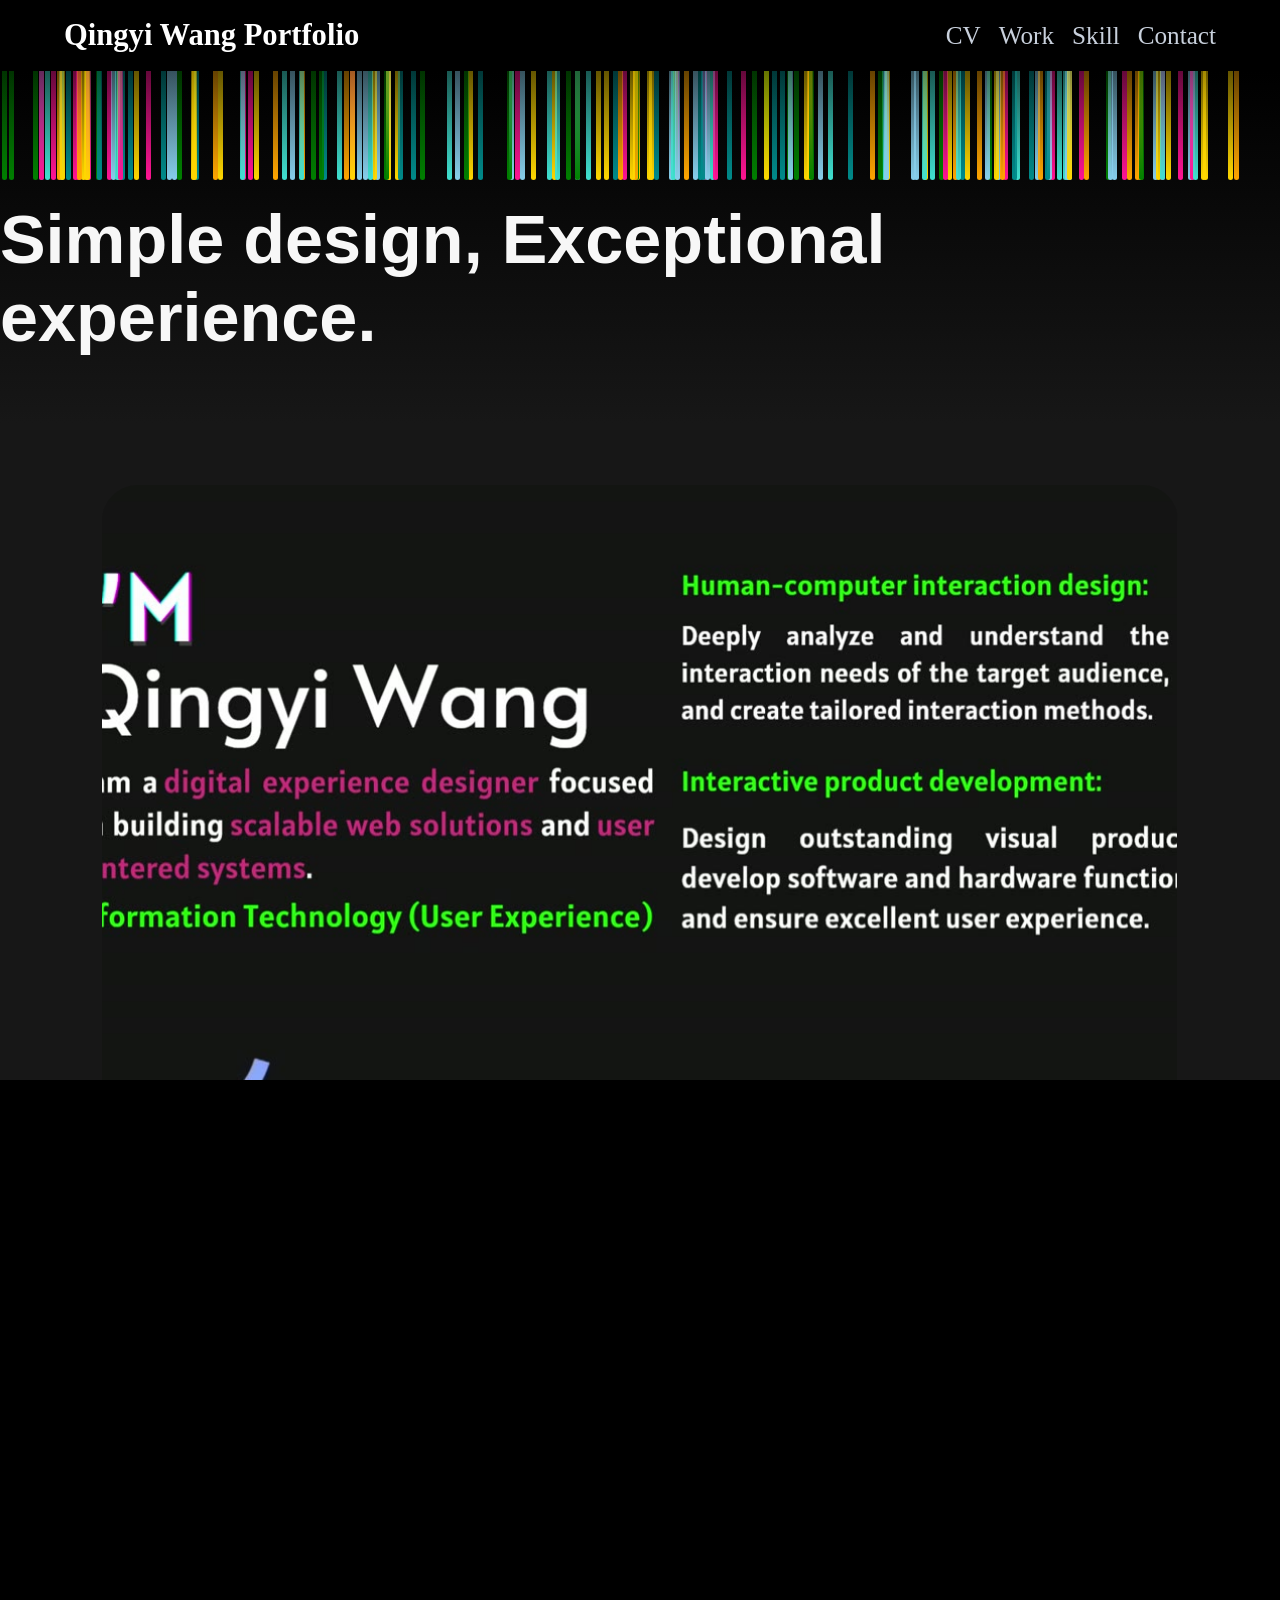
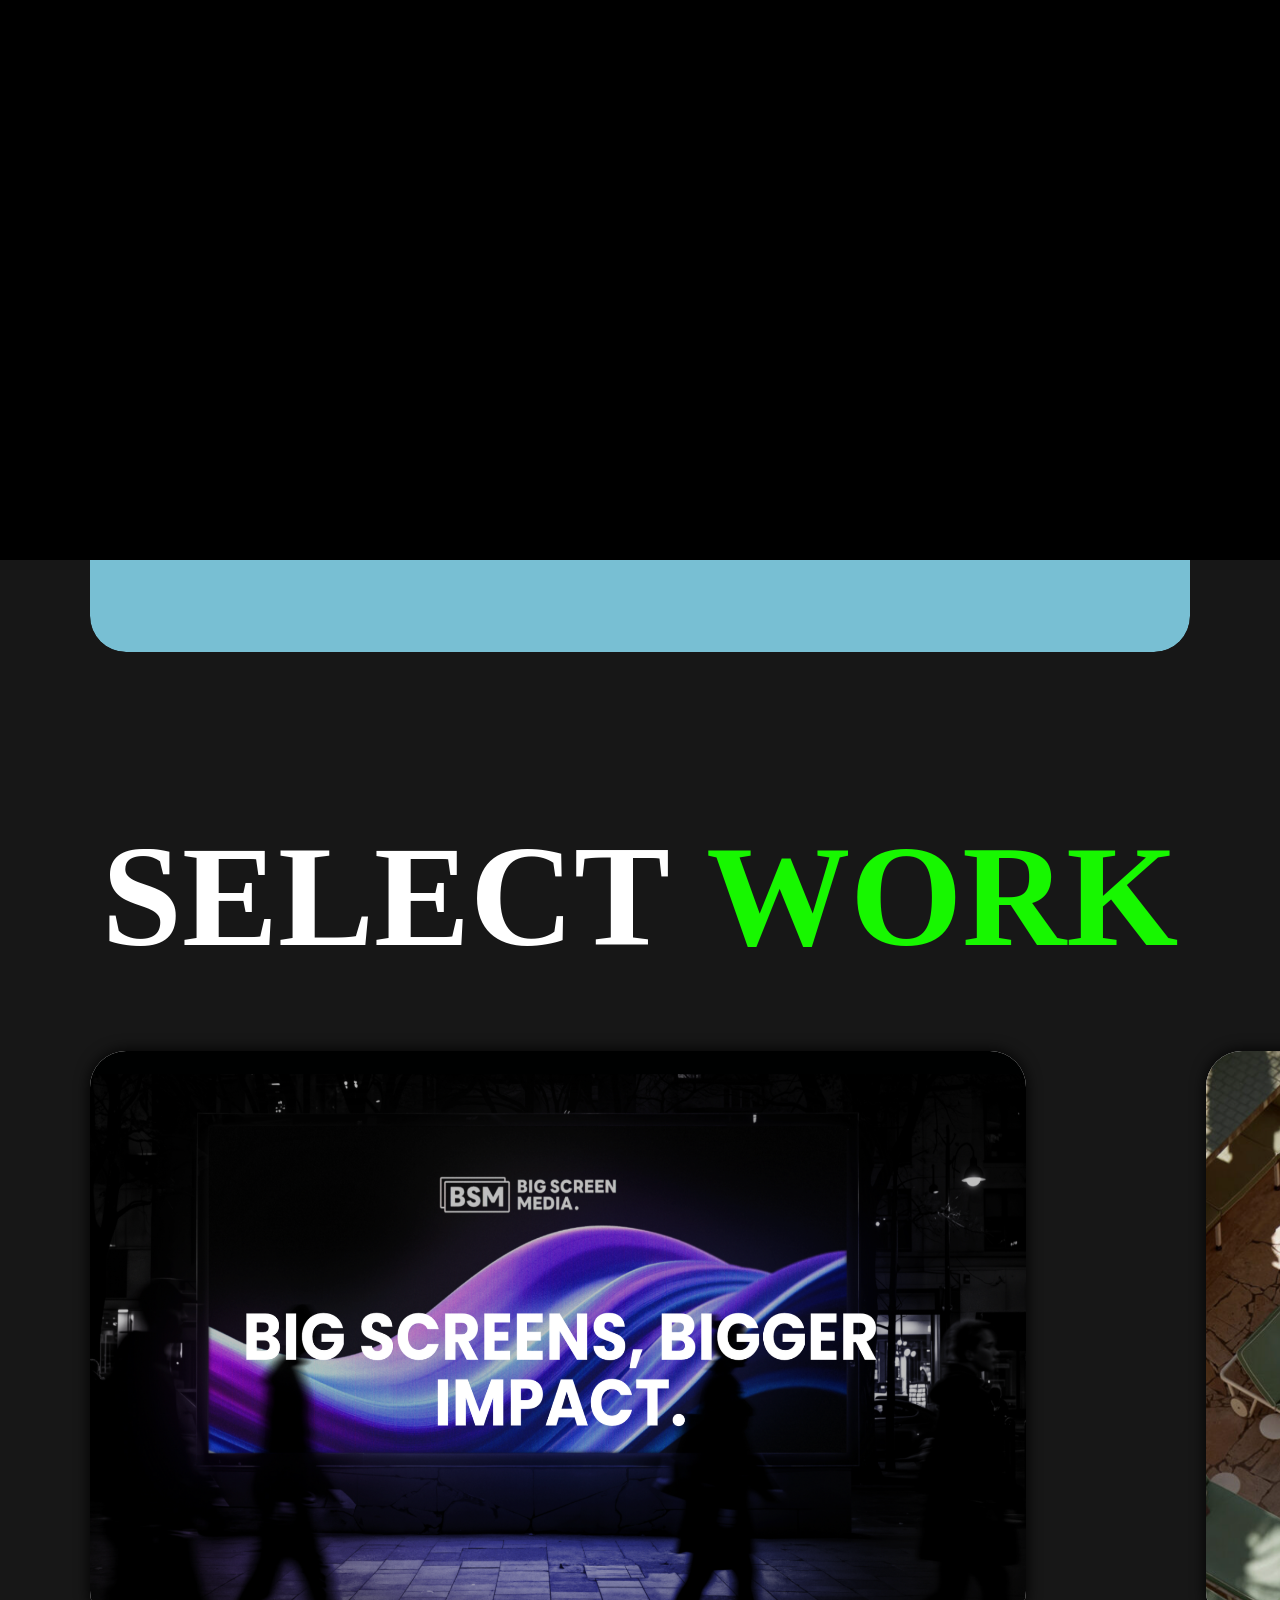
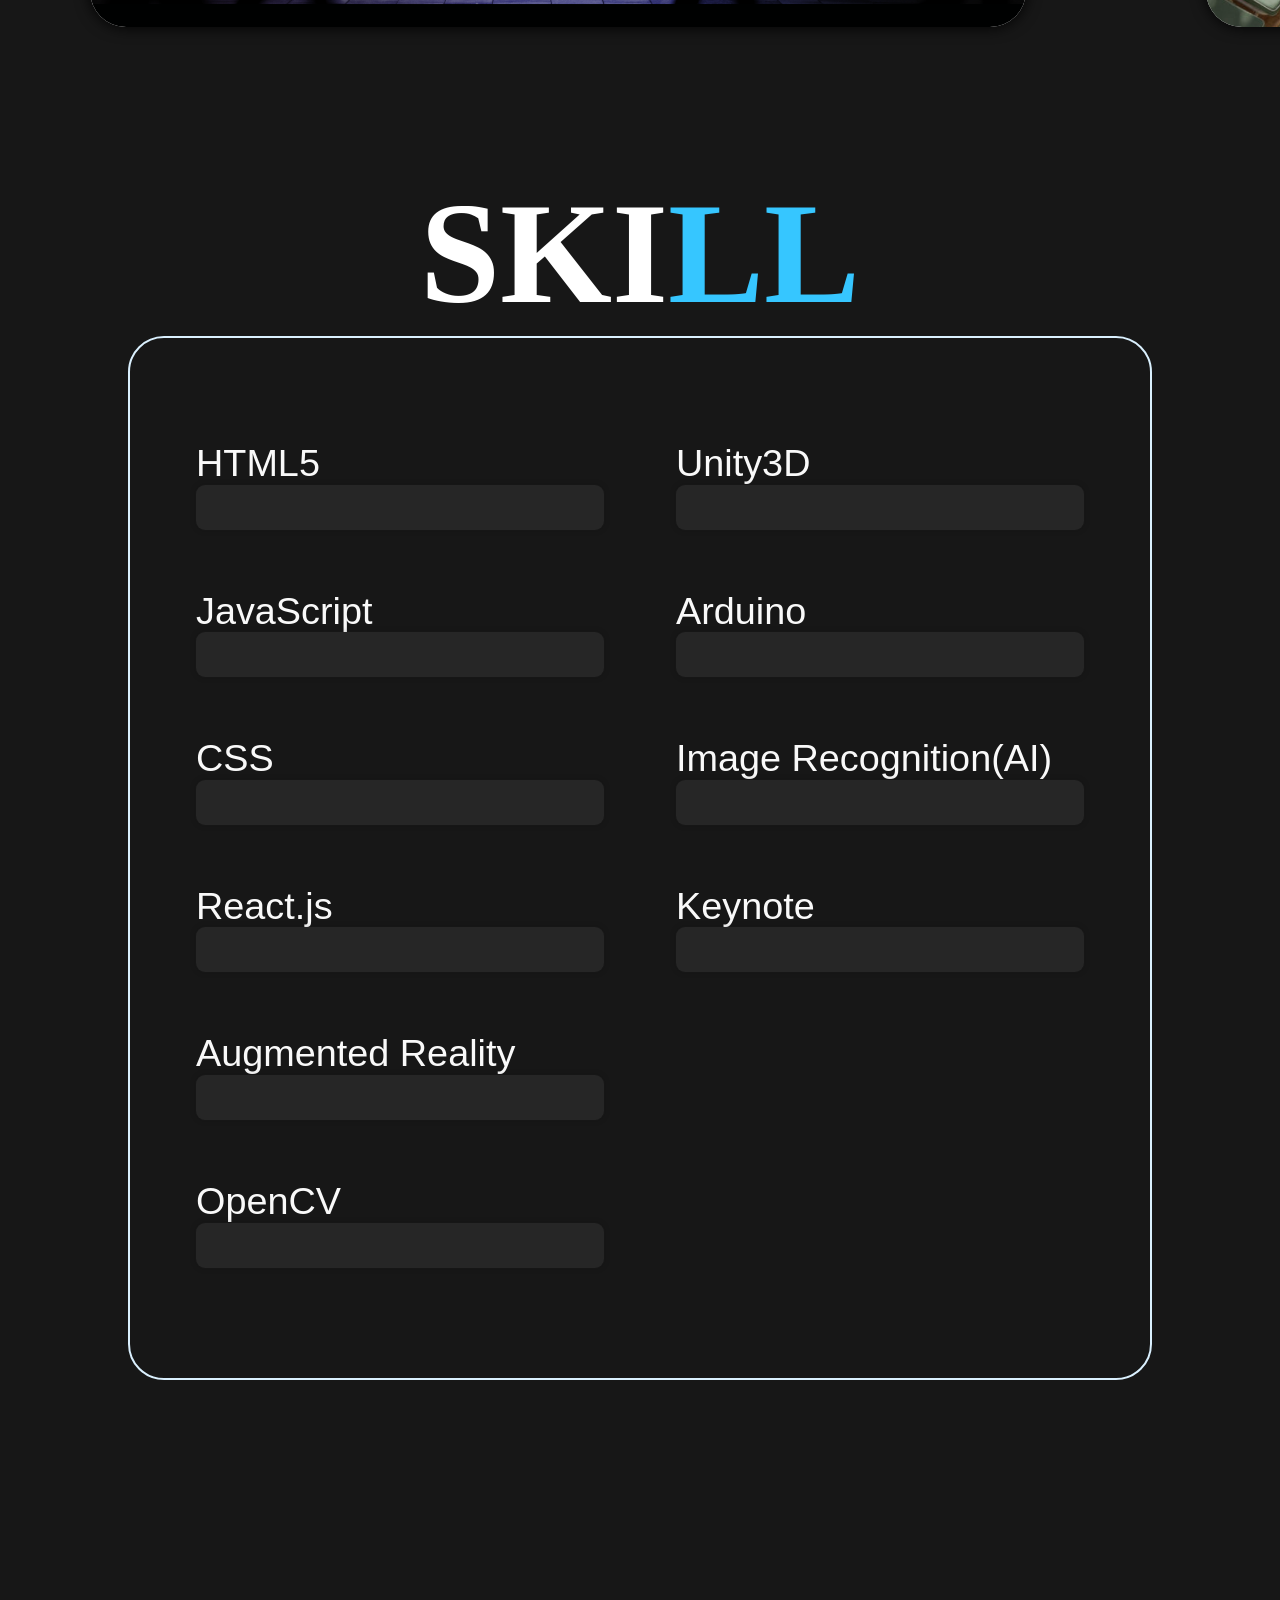
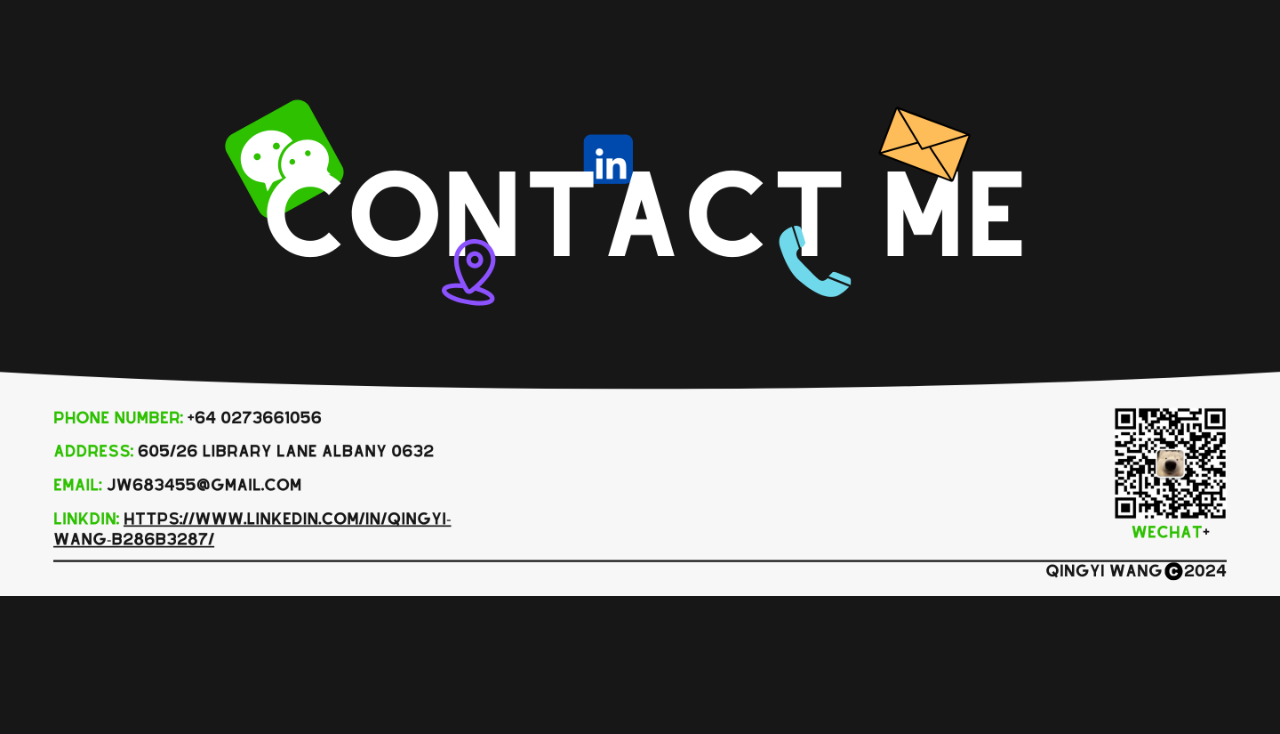
==== commit 31c8fcb5: "Restore original visual design while retaining responsive fixes Restore the original visible content" ====
--- a/index.html
+++ b/index.html
@@ -1,212 +1,741 @@
-<!DOCTYPE html>
-<html lang="en">
-
-<head>
-    <meta charset="UTF-8" />
-    <meta name="viewport" content="width=device-width, initial-scale=1.0, viewport-fit=cover" />
-    <title>Qingyi Wang | Web Developer &amp; Interactive Designer</title>
-    <meta name="description" content="Qingyi Wang (qingyiwang) is a web developer and interactive media designer in Auckland, New Zealand. Explore websites, UI/UX and digital experiences." />
-    <link rel="canonical" href="https://qingyiwang.com/" />
-    <meta name="robots" content="index, follow, max-image-preview:large" />
-    <meta name="author" content="Qingyi Wang" />
-    <meta name="theme-color" content="#000000" />
-    <link rel="icon" href="favicon.ico" sizes="any" />
-    <link rel="icon" type="image/png" href="favicon-96.png" sizes="96x96" />
-    <link rel="apple-touch-icon" href="apple-touch-icon.png" sizes="180x180" />
-    <link rel="manifest" href="site.webmanifest" />
-    <meta property="og:site_name" content="Qingyi Wang" />
-    <meta property="og:locale" content="en_NZ" />
-    <meta property="og:type" content="website" />
-    <meta property="og:title" content="Qingyi Wang | Web Developer &amp; Interactive Designer" />
-    <meta property="og:description" content="Qingyi Wang (qingyiwang) is a web developer and interactive media designer in Auckland, New Zealand. Explore websites, UI/UX and digital experiences." />
-    <meta property="og:url" content="https://qingyiwang.com/" />
-    <meta property="og:image" content="https://qingyiwang.com/social-card.jpg" />
-    <meta property="og:image:width" content="1200" />
-    <meta property="og:image:height" content="675" />
-    <meta property="og:image:alt" content="Qingyi Wang in white script on a black background" />
-    <meta name="twitter:card" content="summary_large_image" />
-    <meta name="twitter:title" content="Qingyi Wang | Web Developer &amp; Interactive Designer" />
-    <meta name="twitter:description" content="Qingyi Wang (qingyiwang) is a web developer and interactive media designer in Auckland, New Zealand. Explore websites, UI/UX and digital experiences." />
-    <meta name="twitter:image" content="https://qingyiwang.com/social-card.jpg" />
-    <meta name="twitter:image:alt" content="Qingyi Wang in white script on a black background" />
-    <script type="application/ld+json">
-{
-  "@context": "https://schema.org",
-  "@graph": [
-    {
-      "@type": "WebSite",
-      "@id": "https://qingyiwang.com/#website",
-      "url": "https://qingyiwang.com/",
-      "name": "Qingyi Wang",
-      "alternateName": [
-        "QingyiWang",
-        "qingyiwang"
-      ],
-      "inLanguage": "en-NZ",
-      "publisher": {
-        "@id": "https://qingyiwang.com/#person"
-      }
-    },
-    {
-      "@type": "ProfilePage",
-      "@id": "https://qingyiwang.com/#profile",
-      "url": "https://qingyiwang.com/",
-      "name": "Qingyi Wang | Web Developer & Interactive Designer",
-      "description": "Qingyi Wang (qingyiwang) is a web developer and interactive media designer in Auckland, New Zealand. Explore websites, UI/UX and digital experiences.",
-      "isPartOf": {
-        "@id": "https://qingyiwang.com/#website"
-      },
-      "mainEntity": {
-        "@id": "https://qingyiwang.com/#person"
-      }
-    },
-    {
-      "@type": "Person",
-      "@id": "https://qingyiwang.com/#person",
-      "name": "Qingyi Wang",
-      "alternateName": [
-        "QingyiWang",
-        "qingyiwang"
-      ],
-      "url": "https://qingyiwang.com/",
-      "description": "Web developer and interactive media designer in Auckland, New Zealand. Creating websites, UI/UX and digital experiences.",
-      "sameAs": [
-        "https://www.linkedin.com/in/qingyi-wang-b286b3287/",
-        "https://github.com/JW70228"
-      ]
-    }
-  ]
-}
-    </script>
-    <script>!function(s,a,e,v,n,t,z){if(s.saq)return;n=s.saq=function(){n.callMethod?n.callMethod.apply(n,arguments):n.queue.push(arguments)};if(!s._saq)s._saq=n;n.push=n;n.loaded=!0;n.version='1.0';n.queue=[];t=a.createElement(e);t.async=!0;t.src=v;z=a.getElementsByTagName(e)[0];z.parentNode.insertBefore(t,z)}(window,document,'script','https://tags.srv.stackadapt.com/events.js');saq('ts', 'r6Ps0e2aD90GM-GSg2OOkg');</script>
-    <link rel="stylesheet" href="home.css" />
-    <script src="home.js" defer></script>
-</head>
-<body>
-    <a class="skip-link" href="#main">Skip to content</a>
-    <div class="intro" aria-label="Qingyi Wang introduction">
-        <picture class="intro-art">
-            <source media="(max-width: 600px) and (orientation: portrait)" srcset="qingyi_wang-mobile.png" />
-            <img src="imgs/qingyi_wang.png" alt="Qingyi Wang" width="5760" height="3240" fetchpriority="high" />
-        </picture>
-        <button class="intro-skip" type="button">Skip intro <span aria-hidden="true">↗</span></button>
-    </div>
-    <header class="navbar">
-        <nav class="container" aria-label="Main navigation">
-            <a class="brand" href="./index.html">Qingyi Wang <span>Portfolio</span></a>
-            <div class="nav-links">
-                <a href="#CV" class="nav-link">CV</a>
-                <a href="#work" class="nav-link">Work</a>
-                <a href="#skill" class="nav-link">Skills</a>
-                <a href="#Contact" class="nav-link">Contact</a>
-            </div>
-        </nav>
-    </header>
-    <main id="main" class="main-content">
-        <section class="rainbow" aria-labelledby="name-heading">
-            <div class="rainfall" aria-hidden="true"></div>
-            <div class="hero-copy">
-                <h1 id="name-heading">Qingyi Wang</h1>
-                <p class="rainbow_text">Simple design,<br class="mobile-break" /> exceptional experience.</p>
-                <p class="hero-description">Web developer &amp; interactive media designer in Auckland, New Zealand.<br class="desktop-break" /> Creating websites, UI/UX and digital experiences.</p>
-            </div>
-        </section>
-        <div class="my_self">
-            <video id="myVideo" class="my_self-1" loop muted playsinline controls preload="metadata" poster="myself-poster.jpg" aria-label="Qingyi Wang portfolio showreel">
-                <source src="imgs/myself.mp4" type="video/mp4" />
-                <p>Your browser does not support video. <a href="imgs/myself.mp4">Watch the portfolio showreel</a>.</p>
-            </video>
-        </div>
-
-        <section id="CV" class="cv-section content-section" aria-labelledby="cv-heading">
-            <h2 class="subject" id="cv-heading">Curriculum <span class="subject1">Vitae</span></h2>
-            <a href="./CV.html" class="emptybox" aria-label="Read Qingyi Wang’s curriculum vitae">
-                <video class="emptybox-1" loop muted playsinline preload="none" poster="cv-poster.jpg" aria-hidden="true" tabindex="-1"><source data-src="imgs/cv3.mp4" type="video/mp4" /></video>
-                <span class="card-label">View CV <span aria-hidden="true">↗</span></span>
-            </a>
-        </section>
-
-        <section id="work" class="work-section content-section" aria-labelledby="work-heading">
-            <h2 class="subject" id="work-heading">Select <span class="subject1">Work</span></h2>
-            <div class="work-toolbar">
-                <p id="work-instructions">Swipe or scroll to explore the projects.</p>
-                <div class="work-controls">
-                    <button type="button" class="work-prev" aria-label="Previous projects" aria-controls="work-carousel"><span aria-hidden="true">←</span></button>
-                    <button type="button" class="work-next" aria-label="Next projects" aria-controls="work-carousel"><span aria-hidden="true">→</span></button>
-                </div>
-            </div>
-            <div class="scrollbox" id="work-carousel" role="region" aria-label="Selected projects" aria-describedby="work-instructions" tabindex="0">
-                <div class="scrollbox_container">
-                    <a class="scrollbox_container_card" href="https://www.bigscreenmedia.co.nz/" target="_blank" rel="noopener noreferrer" aria-label="Big Screen Media website (opens in a new tab)">
-                        <img src="imgs/bsmlogo.png" width="1920" height="1080" loading="lazy" decoding="async" alt="Big Screen Media" />
-                        <span class="card-label">Big Screen Media <span aria-hidden="true">↗</span></span>
-                    </a>
-                    <a class="scrollbox_container_card" href="https://thecalilehotel.com/" target="_blank" rel="noopener noreferrer" aria-label="The Calile Hotel website (opens in a new tab)">
-                        <img src="imgs/calile.png" width="1920" height="1080" loading="lazy" decoding="async" alt="The Calile Hotel" />
-                        <span class="card-label">The Calile Hotel <span aria-hidden="true">↗</span></span>
-                    </a>
-                    <a class="scrollbox_container_card" href="https://lotauto.com.au/index" target="_blank" rel="noopener noreferrer" aria-label="Lot Auto website (opens in a new tab)">
-                        <img src="imgs/lot auto.png" width="1920" height="1080" loading="lazy" decoding="async" alt="Lot Auto" />
-                        <span class="card-label">Lot Auto <span aria-hidden="true">↗</span></span>
-                    </a>
-                    <a class="scrollbox_container_card" href="https://happyhomestay.co.nz/en/" target="_blank" rel="noopener noreferrer" aria-label="Happy Homestay website (opens in a new tab)">
-                        <img src="imgs/homestay.png" width="1920" height="1080" loading="lazy" decoding="async" alt="Happy Homestay" />
-                        <span class="card-label">Happy Homestay <span aria-hidden="true">↗</span></span>
-                    </a>
-                    <a class="scrollbox_container_card" href="https://mightywiser.com/" target="_blank" rel="noopener noreferrer" aria-label="Mighty Wiser website (opens in a new tab)">
-                        <img src="imgs/mitlogo.png" width="1920" height="1080" loading="lazy" decoding="async" alt="Mighty Wiser" />
-                        <span class="card-label">Mighty Wiser <span aria-hidden="true">↗</span></span>
-                    </a>
-                    <a class="scrollbox_container_card" href="./mingcafe.html" aria-label="View the Ming Café loyalty app project">
-                        <img src="imgs/mingcafe-cover.png" width="1920" height="1080" loading="lazy" decoding="async" alt="Ming Café loyalty app" />
-                        <span class="card-label">Ming Café <span aria-hidden="true">↗</span></span>
-                    </a>
-                    <a class="scrollbox_container_card" href="https://ixd-exhibit.uqcloud.net/archive/2024/teams/team-17/" target="_blank" rel="noopener noreferrer" aria-label="Art Table interaction design exhibit (opens in a new tab)">
-                        <img src="imgs/art table.gif" width="1080" height="676" loading="lazy" decoding="async" alt="Art Table interactive installation" />
-                        <span class="card-label">Art Table <span aria-hidden="true">↗</span></span>
-                    </a>
-                    <a class="scrollbox_container_card" href="./ELDOME.html" aria-label="View the ELDOME interactive installation project">
-                        <video loop muted playsinline preload="none" poster="imgs/ELDOME.png" aria-hidden="true" tabindex="-1"><source data-src="imgs/4.mp4" type="video/mp4" /></video>
-                        <span class="card-label">ELDOME <span aria-hidden="true">↗</span></span>
-                    </a>
-                    <a class="scrollbox_container_card" href="./ChuBang.html" aria-label="View the ChuBang visual branding project">
-                        <img src="imgs/chubanglogo123.png" width="1851" height="887" loading="lazy" decoding="async" alt="ChuBang visual identity" />
-                        <span class="card-label">ChuBang <span aria-hidden="true">↗</span></span>
-                    </a>
-                </div>
-            </div>
-        </section>
-
-        <section id="skill" class="skills-section content-section" aria-labelledby="skills-heading">
-            <h2 class="subject" id="skills-heading">Ski<span class="subject-skill">lls</span></h2>
-            <div class="skill">
-                <ul>
-                    <li style="--level:95%">HTML5</li>
-                    <li style="--level:70%">JavaScript</li>
-                    <li style="--level:95%">CSS</li>
-                    <li style="--level:85%">React.js</li>
-                    <li style="--level:80%">Augmented Reality</li>
-                    <li style="--level:70%">OpenCV</li>
-                </ul>
-                <ul>
-                    <li style="--level:82%">Unity3D</li>
-                    <li style="--level:92%">Arduino</li>
-                    <li style="--level:73%">Image Recognition (AI)</li>
-                    <li style="--level:95%">Keynote</li>
-                </ul>
-            </div>
-        </section>
-    </main>
-    <footer id="Contact" class="footing" aria-label="Contact Qingyi Wang">
-        <h2 class="contact-heading">Contact me</h2>
-        <div class="contact-links">
-            <a href="mailto:jw683455@gmail.com">jw683455@gmail.com <span aria-hidden="true">↗</span></a>
-            <a href="tel:+64273661056">+64 27 366 1056</a>
-            <a href="https://www.linkedin.com/in/qingyi-wang-b286b3287/" target="_blank" rel="noopener noreferrer">LinkedIn <span aria-hidden="true">↗</span></a>
-        </div>
-        <a class="contact-art" href="imgs/CONTACT ME.png" aria-label="Open the full contact card and WeChat QR code">
-            <img src="imgs/CONTACT ME.png" width="2880" height="1200" loading="lazy" decoding="async" alt="Qingyi Wang contact card with WeChat QR code. Open the image to view it at full size." />
-        </a>
-    </footer>
-</body>
-</html>
+<!DOCTYPE html>
+<html lang="en">
+
+<head>
+    <meta charset="UTF-8" />
+    <meta name="viewport" content="width=device-width, initial-scale=1.0, viewport-fit=cover" />
+    <title>Qingyi Wang | Web Developer &amp; Interactive Designer</title>
+    <meta name="description" content="Qingyi Wang (qingyiwang) is a web developer and interactive media designer in Auckland, New Zealand. Explore websites, UI/UX and digital experiences." />
+    <link rel="canonical" href="https://qingyiwang.com/" />
+    <meta name="robots" content="index, follow, max-image-preview:large" />
+    <meta name="author" content="Qingyi Wang" />
+    <meta name="theme-color" content="#000000" />
+    <link rel="icon" href="favicon.ico" sizes="any" />
+    <link rel="icon" type="image/png" href="favicon-96.png" sizes="96x96" />
+    <link rel="apple-touch-icon" href="apple-touch-icon.png" sizes="180x180" />
+    <link rel="manifest" href="site.webmanifest" />
+    <meta property="og:site_name" content="Qingyi Wang" />
+    <meta property="og:locale" content="en_NZ" />
+    <meta property="og:type" content="website" />
+    <meta property="og:title" content="Qingyi Wang | Web Developer &amp; Interactive Designer" />
+    <meta property="og:description" content="Qingyi Wang (qingyiwang) is a web developer and interactive media designer in Auckland, New Zealand. Explore websites, UI/UX and digital experiences." />
+    <meta property="og:url" content="https://qingyiwang.com/" />
+    <meta property="og:image" content="https://qingyiwang.com/social-card.jpg" />
+    <meta property="og:image:width" content="1200" />
+    <meta property="og:image:height" content="675" />
+    <meta property="og:image:alt" content="Qingyi Wang in white script on a black background" />
+    <meta name="twitter:card" content="summary_large_image" />
+    <meta name="twitter:title" content="Qingyi Wang | Web Developer &amp; Interactive Designer" />
+    <meta name="twitter:description" content="Qingyi Wang (qingyiwang) is a web developer and interactive media designer in Auckland, New Zealand. Explore websites, UI/UX and digital experiences." />
+    <meta name="twitter:image" content="https://qingyiwang.com/social-card.jpg" />
+    <meta name="twitter:image:alt" content="Qingyi Wang in white script on a black background" />
+    <script type="application/ld+json">
+{
+  "@context": "https://schema.org",
+  "@graph": [
+    {
+      "@type": "WebSite",
+      "@id": "https://qingyiwang.com/#website",
+      "url": "https://qingyiwang.com/",
+      "name": "Qingyi Wang",
+      "alternateName": [
+        "QingyiWang",
+        "qingyiwang"
+      ],
+      "inLanguage": "en-NZ",
+      "publisher": {
+        "@id": "https://qingyiwang.com/#person"
+      }
+    },
+    {
+      "@type": "ProfilePage",
+      "@id": "https://qingyiwang.com/#profile",
+      "url": "https://qingyiwang.com/",
+      "name": "Qingyi Wang | Web Developer & Interactive Designer",
+      "description": "Qingyi Wang (qingyiwang) is a web developer and interactive media designer in Auckland, New Zealand. Explore websites, UI/UX and digital experiences.",
+      "isPartOf": {
+        "@id": "https://qingyiwang.com/#website"
+      },
+      "mainEntity": {
+        "@id": "https://qingyiwang.com/#person"
+      }
+    },
+    {
+      "@type": "Person",
+      "@id": "https://qingyiwang.com/#person",
+      "name": "Qingyi Wang",
+      "alternateName": [
+        "QingyiWang",
+        "qingyiwang"
+      ],
+      "url": "https://qingyiwang.com/",
+      "description": "Web developer and interactive media designer in Auckland, New Zealand. Creating websites, UI/UX and digital experiences.",
+      "sameAs": [
+        "https://www.linkedin.com/in/qingyi-wang-b286b3287/",
+        "https://github.com/JW70228"
+      ]
+    }
+  ]
+}
+    </script>
+    <script>!function(s,a,e,v,n,t,z){if(s.saq)return;n=s.saq=function(){n.callMethod?n.callMethod.apply(n,arguments):n.queue.push(arguments)};if(!s._saq)s._saq=n;n.push=n;n.loaded=!0;n.version='1.0';n.queue=[];t=a.createElement(e);t.async=!0;t.src=v;z=a.getElementsByTagName(e)[0];z.parentNode.insertBefore(t,z)}(window,document,'script','https://tags.srv.stackadapt.com/events.js');saq('ts', 'r6Ps0e2aD90GM-GSg2OOkg');</script>
+    <style>
+        * {
+            padding: 0;
+            margin: 0;
+            font-size: 2vmin;
+            scroll-behavior: smooth;
+            box-sizing: border-box;
+        }
+
+        div {
+            display: flex;
+            justify-content: center;
+            align-items: center;
+            /* user-select: none; */
+        }
+
+        body {
+            display: flex;
+            flex-direction: column;
+            align-items: center;
+            width: 100%;
+            background-color: #171717;
+            overflow-x: hidden;
+        }
+
+        .intro {
+            display: flex;
+            justify-content: center;
+            align-items: center;
+            position: fixed;
+            inset: 0;
+            width: 100vw;
+            height: 100dvh;
+            min-height: 100vh;
+            background-color: #000;
+            z-index: 100000001;
+            animation: fadeOut 3s forwards;
+            overflow: hidden;
+        }
+
+        .title {
+            color: aliceblue;
+            letter-spacing: 0.1em;
+        }
+
+        .title:after {
+            content: "";
+            position: absolute;
+            top: 0;
+            right: 0;
+            width: 200%;
+            height: 100%;
+            background: linear-gradient(to right, transparent, #000,#171717);
+            z-index: 3;
+            animation: animate 2s linear forwards;
+        }
+
+        @keyframes animate {
+            0% {
+                right: 0;
+            }
+
+            100% {
+                right: -200%;
+            }
+        }
+
+        @keyframes fadeOut {
+            0% {
+                opacity: 1;
+            }
+
+            90% {
+                opacity: 1;
+            }
+
+            100% {
+                opacity: 0;
+                visibility: hidden;
+            }
+        }
+
+        .main-content {
+            margin: 0;
+            padding: 0;
+            display: flex;
+            flex-direction: column;
+            align-items: center;
+            width: 100%;
+        }
+
+        .main-content.visible {
+            display: flex;
+        }
+
+        .navbar{
+            width: 100%;
+            background-color: black;
+        }
+
+        .container {
+            margin: 1rem;
+            width: 90%;
+            margin-left: auto;
+            margin-right: auto;
+            display: flex;
+            justify-content: space-between;
+            align-items: center;
+        }
+        .brand {
+            color: #ffffff; /* text-white */
+            font-size: 1.7rem; /* text-lg */
+            font-weight: 700; /* font-bold */
+        }
+        .nav-links {
+            display: flex;
+            gap: 1rem; /* space-x-4 */
+        }
+        .nav-link {
+            font-weight: 530;
+            font-size: 1.4rem;
+            color: #c8d0dc; /* text-gray-300 */
+            text-decoration: none;
+            transition: 0.4s;
+        }
+        .nav-link:hover {
+            color: #17f700; /* hover:text-white */
+            transform: scale(1.09);
+        }
+        .section {
+            padding: 2rem; /* p-8 */
+        }
+        .section-title {
+            font-size: 1.875rem; /* text-3xl */
+            font-weight: 700; /* font-bold */
+        }
+
+        .rainbow_text{
+            background: rgba(0,0,0,0);
+            font-family: sans-serif;
+            font-size: 3.8rem;
+            color: #f7f7f7;
+            font-weight: 900;
+            position: absolute;
+        }
+
+        .rainbow {
+            background: rgb(0,0,0);
+            background: linear-gradient(180deg, rgba(0,0,0,1) 0%, rgba(23,23,23,1) 85%);
+            width: 100%;
+			height: 23rem;
+			position: relative;
+            z-index: -1;
+        }
+
+        .drop {
+			width: 5px;
+			height: 10rem;
+			position: absolute;
+			border-radius: 0 0 5px 5px;
+			animation: DropFall 5s linear infinite;
+            z-index: -1;
+		}
+
+		@keyframes DropFall {
+			from {
+				transform: translateY(-180%);
+			}
+
+			to {
+				transform: translateY(24rem);
+			}
+		}
+
+        .my_self {
+            z-index: 1;
+            display: flex;
+            width: 84%;
+            height: 42rem;
+            background-color: #171717;
+            border-radius: 2rem;
+            margin-bottom: 8rem;
+            text-transform: uppercase;
+        }
+
+        .my_self-1{
+            display: flex;
+            /* border: #17f700;
+            border-width: 0.15rem;
+            border-style: solid; */
+            z-index: 1;
+            object-fit: cover;
+            width: 100%;
+            height: 42rem;
+            border-radius: 2rem;
+            transition: 0.3s ease;
+        }
+
+        .my_self-1:hover{
+            transform: scale(1.07);
+        }
+
+        .skill {
+            display: flex;
+            border: #daf0fe;
+            border-width: 0.15rem;
+            border-style: solid;
+            z-index: 1;
+            width: 80%;
+            height: 58rem;
+            background-color: #171717;
+            border-radius: 2rem;
+            margin-bottom: 8rem;
+        }
+
+        .emptybox {
+            border: solid;
+            border: #171717;
+            width: 86%;
+            height: 39rem;
+            border-radius: 2rem;
+            margin-bottom: 9rem;
+            cursor: pointer;
+            transition: transform 0.3s ease, filter 0.3s ease; /* 添加 filter 过渡效果 */
+            position: relative; /* 确保内部绝对定位的元素相对于这个盒子定位 */
+            overflow: hidden; /* 隐藏超出部分的内容 */
+        }
+
+        .emptybox:hover {
+        transform: scale(1.07);
+        filter: brightness(1.05); /* 变暗到 65% */
+        }
+
+        .emptybox p {
+            position: absolute; /* 绝对定位 */
+            font-family: sans-serif;
+            font-size: 5rem;
+            color: #ffffff;
+            font-weight: 900;
+            text-transform: uppercase;
+            z-index: 2;
+            cursor: pointer;
+            transition: opacity 0.3s ease, transform 0.3s ease;
+            opacity: 0;
+            text-shadow:
+                -1px -1px 0 #000,
+                 1px -1px 0 #000,
+                -1px  1px 0 #000,
+                 1px  1px 0 #000;
+        }
+
+        .emptybox:hover p {
+            transform: scale(1.1);
+            opacity: 1;
+        }
+
+
+        .emptybox-1{
+            z-index: 1;
+            object-fit: cover;
+            width: 100%;
+            height: 39rem;
+            border-radius: 2rem;
+        }
+
+
+        .subject {
+            font-size: 8rem;
+            color: #ffffff;
+            font-weight: 900;
+            user-select: none;
+        }
+
+        .subject1 {
+            margin-left: 2rem;
+            font-size: 8rem;
+            color: #17f700;
+            font-weight: 900;
+            user-select: none;
+        }
+
+        .subject-skill {
+            font-size: 8rem;
+            color: #36c6ff;
+            font-weight: 900;
+            user-select: none;
+        }
+
+        .scrollbox {
+            position: relative;
+            width: 100%;
+            overflow-x: auto;
+            overflow-y: hidden;
+            cursor: grab;
+            padding: 4rem 0 8rem 0;
+            scrollbar-width: none;
+            scroll-behavior: auto;
+            -webkit-overflow-scrolling: touch;
+            user-select: none;
+            justify-content: flex-start;
+            align-items: center;
+            }
+
+
+        .scrollbox::-webkit-scrollbar {
+            display: none;
+        }
+
+        .scrollbox:active {
+            cursor: grabbing;
+        }
+
+
+        .scrollbox_container {
+            position: relative;
+            justify-content: flex-start;
+            align-items: center;
+            height: auto;
+            flex-shrink: 0;
+            width: max-content;
+            transition: none;
+        }
+
+        .scrollbox_container_card {
+            cursor: pointer;
+            box-shadow: 0 0 15px rgb(0, 0, 0);
+            position: relative;
+            width: 52rem;
+            height: 32rem;
+            background-color: #ffffff;
+            border-radius: 2rem;
+            margin-left: 5rem;
+            margin-right: 5rem;
+            flex-shrink: 0;
+            overflow: hidden;
+            transition: 0.3s ease;
+        }
+
+        .scrollbox_container_card:hover {
+            transform: scale(1.06);
+        }
+
+        .scrollbox_container_card p {
+            cursor: url('imgs/readmore.svg'),auto;
+            position: absolute;
+            font-family: sans-serif;
+            font-size: 5rem;
+            color: #17f700;
+            font-weight: 900;
+            text-transform: uppercase;
+            transition: opacity 0.3s ease;
+            opacity: 0;
+            user-select: none;
+            text-shadow:
+                -1px -1px 0 #000,
+                 1px -1px 0 #000,
+                -1px  1px 0 #000,
+                 1px  1px 0 #000;
+        }
+
+        .scrollbox_container_card p:hover {
+            cursor: pointer;
+            opacity: 1;
+            user-select: none;
+        }
+
+        .footing {
+            background-color: rgba(247, 247, 247, 0);
+            text-align:justify;
+            width: 100%;
+            height: 45rem;
+        }
+
+
+        .loading {
+            position: fixed;
+            flex-direction: column;
+            inset: 0;
+            width: 100vw;
+            height: 100%;
+            min-height: 120vh;
+            background-color: black;
+            z-index: 100000000;
+            transition: 1s ease;
+        }
+
+        .loading svg {
+            width: 5rem;
+            margin-bottom: 2rem;
+            overflow: visible;
+            transition: 0.3s ease;
+        }
+
+        .loading svg circle {
+            fill: none;
+            stroke: #ffffff;
+            stroke-width: 12;
+            stroke-dasharray: 160;
+            stroke-dashoffset: 160;
+            transform-origin: center;
+            animation: circle_rotate 3s ease-in infinite;
+        }
+
+        @keyframes circle_rotate {
+            0% {
+                transform: rotate(0deg);
+                stroke-dashoffset: 160;
+            }
+
+            100% {
+                transform: rotate(360deg);
+                stroke-dashoffset: -160;
+            }
+        }
+
+        .loading p {
+            font-family: sans-serif;
+            font-size: 2rem;
+            color: #ffffff;
+            font-weight: 900;
+            transition: 0.3s ease;
+        }
+
+        .loading_out {
+            transform: translateY(100%);
+        }
+
+        .loading_out svg,
+        .loading_out p {
+            opacity: 0;
+        }
+
+
+        /* 技能条 */
+        ul,
+        li {
+        margin: 0;
+        padding: 0;
+        user-select: none;
+        }
+
+        main {
+        margin: 2rem;
+        display: flex;
+        height: 48rem;
+        width: 40%;
+        user-select: none;
+        }
+
+        ul {
+        width: 100%;
+        }
+
+        li {
+        line-height: 2;
+        font-family: sans-serif;
+        list-style: none;
+        color: #f9f9f9;
+        font-size: 2.1rem;
+        margin-bottom: 4rem;
+        position: relative;
+        }
+
+        li::before,
+        li::after {
+        content: "";
+        display: block;
+        height: 2.5rem;
+        width: 100%;
+        background-color: #262626;
+        position: absolute;
+        bottom: -28px;
+        border-radius: 0.5rem;
+        }
+
+        li::before {
+        box-shadow: 0 0 6px rgba(16, 16, 16, 0.2);
+        }
+
+        li::after {
+        content: "";
+        display: block;
+        height: 2.5rem;
+        width: 0; /* 初始宽度为0 */
+        position: absolute;
+        bottom: -28px;
+        border-radius: 0.5rem;
+        background-image: linear-gradient(90deg, #39c7ff, #28AADC);
+        transition: width 1.2s ease-in-out; /* 添加过渡效果 */
+        }
+
+        li::after {
+        animation-duration: 1.2s;
+        animation-fill-mode: forwards;
+        animation-timing-function: ease-in-out;
+        }
+
+        li.show.js::after {
+        width: 70%; /* 当添加show类时，宽度为70% */
+        }
+
+        li.show.react::after {
+        width: 85%; /* 当添加show类时，宽度为85% */
+        }
+
+        li.show.html5::after {
+        width: 95%; /* 当添加show类时，宽度为95% */
+        }
+
+        li.show.css::after {
+        width: 95%; /* 当添加show类时，宽度为95% */
+        }
+
+        li.show.AR::after {
+        width: 80%; /* 当添加show类时，宽度为80% */
+        }
+
+        li.show.OPCV::after {
+        width: 70%; /* 当添加show类时，宽度为70% */
+        }
+
+        li.show.D::after {
+        width: 82%; /* 当添加show类时，宽度为82% */
+        }
+
+        li.show.ino::after {
+        width: 92%; /* 当添加show类时，宽度为92% */
+        }
+
+        li.show.AI::after {
+        width: 73%; /* 当添加show类时，宽度为73% */
+        }
+
+        li.show.KN::after {
+        width: 95%; /* 当添加show类时，宽度为95% */
+        }
+
+        /* ino,ai,kn */
+
+        .seo-hidden {
+    position: absolute;
+    left: -9999px;
+    width: 1px;
+    height: 1px;
+    overflow: hidden;
+}
+
+    </style>
+    <link rel="stylesheet" href="home.css" />
+    <script src="home.js" defer></script>
+</head>
+
+<body>
+<div class="intro">
+        <h1 class="title">
+            <picture><source media="(max-width: 600px) and (orientation: portrait)" srcset="qingyi_wang-mobile.png"><img src="imgs/qingyi_wang.png" width="100%" alt="Qingyi Wang" fetchpriority="high"></picture>
+        </h1>
+    </div>
+    <div class="main-content">
+        <nav class="navbar">
+            <div class="container">
+                <div class="brand">Qingyi Wang Portfolio</div>
+                <div class="nav-links">
+                    <a href="#CV" class="nav-link">CV</a>
+                    <a href="#work" class="nav-link">Work</a>
+                    <a href="#skill" class="nav-link">Skill</a>
+                    <a href="#Contact" class="nav-link">Contact</a>
+                </div>
+            </div>
+        </nav>
+        <div class="loading loading_out" aria-hidden="true">
+            <svg viewbox='0 0 50 50'>
+                <circle r='25' cx='25' cy='25'></circle>
+            </svg>
+            <p>LOADING</p>
+        </div>
+        <div class="rainbow"><div class="rainbow_text">Simple design, Exceptional experience.</div></div>
+        <div class="my_self"><video id="myVideo" loop muted playsinline preload="metadata" poster="myself-poster.jpg" width="100%" height="100%" class="my_self-1"><source src="imgs/myself.mp4" type="video/mp4"></video></div>
+        <div class="subject"><section id="CV"></section></div>
+        <div class="subject" >Curriculum<div class="subject1"> Vitae</div></div>
+        <div onclick="loading.in('./CV.html')" class="emptybox" role="link" tabindex="0"><p>READ MORE</p><video loop muted playsinline preload="none" poster="cv-poster.jpg" width="100%" height="100%" class="emptybox-1"><source data-src="imgs/cv3.mp4" type="video/mp4"></video></div>
+        <div class="subject"><section id="work"></section></div>
+        <div class="subject">SELECT <div class="subject1"> WORK</div></div>
+        <div class="scrollbox">
+            <div class="scrollbox_container">
+<div class="scrollbox_container_card" onclick="window.open('https://www.bigscreenmedia.co.nz/')" role="link" tabindex="0">
+    <p>READ MORE</p>
+    <img src="imgs/bsmlogo.png" alt="Big Screen Media" loading="lazy" decoding="async" width="100%" height="100%">
+</div>
+
+<div class="scrollbox_container_card" onclick="window.open('https://thecalilehotel.com/?utm_source=googleplaces&utm_medium=organic&utm_campaign=the-calile&utm_term=plcid_5909816758766354176')" role="link" tabindex="0">
+    <p>READ MORE</p>
+    <img src="imgs/calile.png" alt="The Calile Hotel" loading="lazy" decoding="async" width="100%" height="100%">
+</div>
+
+<div class="scrollbox_container_card" onclick="window.open('https://lotauto.com.au/index')" role="link" tabindex="0">
+    <p>READ MORE</p>
+    <img src="imgs/lot auto.png" alt="Lot Auto" loading="lazy" decoding="async" width="100%" height="100%">
+</div>
+
+<div class="scrollbox_container_card" onclick="window.open('https://happyhomestay.co.nz/en/')" role="link" tabindex="0">
+    <p>READ MORE</p>
+    <img src="imgs/homestay.png" alt="Happy Homestay" loading="lazy" decoding="async" width="100%" height="100%">
+</div>
+
+<div class="scrollbox_container_card" onclick="window.open('https://mightywiser.com/')" role="link" tabindex="0">
+    <p>READ MORE</p>
+    <img src="imgs/mitlogo.png" alt="Mighty Wiser" loading="lazy" decoding="async" width="100%" height="100%">
+</div>
+<div class="scrollbox_container_card" onclick="window.open('./mingcafe.html', '_blank')" role="link" tabindex="0">
+    <p>READ MORE</p>
+    <img src="imgs/mingcafe-cover.png" alt="Ming Café loyalty app" loading="lazy" decoding="async" width="100%" height="100%">
+</div>
+                <div class="scrollbox_container_card" onclick="window.open('https://ixd-exhibit.uqcloud.net/archive/2024/teams/team-17/')" role="link" tabindex="0">
+                    <p>READ MORE</p>
+                    <img src="imgs/art table.gif" alt="Art Table interactive installation" loading="lazy" decoding="async" width="100%" height="100%">
+                    <!-- <img class="scc_city scc_city1" src="imgs/city.svg">
+                    <img class="scc_truck scc_truck1" src="imgs/truck.svg"> -->
+                </div>
+                <div class="scrollbox_container_card" onclick="loading.in('./ELDOME.html')" role="link" tabindex="0">
+                    <p>READ MORE</p>
+                    <video loop muted playsinline preload="none" poster="imgs/ELDOME.png" width="100%" height="100%"><source data-src="imgs/4.mp4" type="video/mp4"></video>
+                </div>
+                <div class="scrollbox_container_card" onclick="loading.in('./ChuBang.html')" role="link" tabindex="0">
+                    <p>READ MORE</p>
+                    <img src="imgs/chubanglogo123.png" alt="ChuBang" loading="lazy" decoding="async" width="100%" height="100%">
+                    <!-- <img class="scc_city scc_city3" src="imgs/city.svg">
+                    <img class="scc_truck scc_truck3" src="imgs/truck.svg"> -->
+                </div>
+            </div>
+        </div>
+        <div class="subject"><section id="skill"></section></div>
+        <div class="subject">SKI<div class="subject-skill">LL</div></div>
+        <div class="skill">
+            <main>
+                <ul>
+                  <li class="html5">HTML5</li>
+                  <li class="js">JavaScript</li>
+                  <li class="css">CSS</li>
+                  <li class="react">React.js</li>
+                  <li class="AR">Augmented Reality</li>
+                  <li class="OPCV">OpenCV</li>
+                </ul>
+              </main>
+              <main>
+                <ul>
+                  <li class="D">Unity3D</li>
+                  <li class="ino">Arduino</li>
+                  <li class="AI">Image Recognition(AI)</li>
+                  <li class="KN">Keynote</li>
+                </ul>
+              </main>
+        </div>
+        <div class="subject"><section id="Contact"></section></div>
+        <div class="footing">
+            <div><img src="imgs/CONTACT ME.png" alt="Qingyi Wang contact details and WeChat QR code" loading="lazy" decoding="async" width="100%" height="100%"></div>
+        </div>
+    </div>
+</body>
+</html>
--- a/home.css
+++ b/home.css
@@ -1,187 +1,57 @@
-:root {
-  color-scheme: dark;
-  font-family: Arial, Helvetica, sans-serif;
-  font-size: 16px;
-  color: #f7f7f7;
-  background: #171717;
-  --green: #17f700;
-  --blue: #36c6ff;
-  --page-width: min(86%, 1440px);
-}
-* { box-sizing: border-box; }
-html { scroll-behavior: smooth; scroll-padding-top: 1.5rem; }
-body { margin: 0; min-width: 280px; }
-h1, h2, p, ul { margin: 0; }
-a { color: inherit; }
-img, video { display: block; max-width: 100%; }
-button, a { -webkit-tap-highlight-color: transparent; }
-button { font: inherit; color: inherit; cursor: pointer; }
-a:focus-visible, button:focus-visible, [tabindex]:focus-visible {
-  outline: 3px solid var(--green);
-  outline-offset: 5px;
-}
-.skip-link {
-  position: fixed; top: 1rem; left: 1rem; z-index: 110;
-  padding: .8rem 1rem; color: #000; background: #fff;
-  transform: translateY(-160%);
-}
-.skip-link:focus { transform: translateY(0); }
-.intro {
-  position: fixed; inset: 0; z-index: 100;
-  display: grid; place-items: center;
-  height: 100vh; height: 100dvh;
-  background: #000; overflow: hidden;
-  animation: intro-out 2.4s forwards;
-}
-.intro[hidden] { display: none; }
-.intro-art { width: 100%; height: 100%; }
-.intro-art img { width: 100%; height: 100%; object-fit: contain; }
-.intro-skip {
-  position: absolute; right: max(1rem, env(safe-area-inset-right));
-  bottom: max(1.5rem, env(safe-area-inset-bottom));
-  min-height: 44px; padding: .6rem 1rem;
-  background: #141414; border: 1px solid #666; border-radius: 999px;
-}
-@keyframes intro-out {
-  0%, 78% { opacity: 1; visibility: visible; }
-  100% { opacity: 0; visibility: hidden; }
-}
-.navbar { width: 100%; background: #000; }
-.container {
-  width: var(--page-width); margin-inline: auto; padding-block: 1rem;
-  display: flex; justify-content: space-between; align-items: center; gap: 1rem;
-}
-.brand { font-family: Georgia, 'Times New Roman', serif; font-size: clamp(1.125rem, 2vw, 1.75rem); font-weight: 700; text-decoration: none; }
-.brand span { white-space: nowrap; }
-.nav-links { display: flex; align-items: center; gap: clamp(.25rem, 1.8vw, 1.5rem); }
-.nav-link { display: inline-flex; align-items: center; justify-content: center; min-height: 44px; padding: .5rem .3rem; color: #c8d0dc; font-size: clamp(1rem, 1.5vw, 1.35rem); text-decoration: none; }
-.nav-link:hover { color: var(--green); }
-.main-content { width: 100%; }
-.rainbow {
-  position: relative; isolation: isolate; width: 100%; overflow: hidden;
-  background: linear-gradient(#000, #171717 94%);
-  padding: clamp(3rem, 7vw, 8rem) 7% clamp(3rem, 6vw, 7rem);
-  text-align: center;
-}
-.rainfall { position: absolute; inset: 0; z-index: -1; pointer-events: none; }
-.drop { position: absolute; top: -12rem; width: 3px; height: 9rem; border-radius: 0 0 5px 5px; opacity: .45; animation: drop-fall 5s linear infinite; }
-@keyframes drop-fall { to { transform: translateY(55rem); } }
-.hero-copy { position: relative; max-width: 1300px; margin: auto; }
-h1 { font-size: clamp(2.25rem, 5.6vw, 5.5rem); font-weight: 900; line-height: 1.1; letter-spacing: -.035em; }
-.rainbow_text { margin-top: 1.4rem; font-size: clamp(1.5rem, 3.2vw, 3.5rem); line-height: 1.15; font-weight: 900; }
-.hero-description { max-width: 58rem; margin: 1.5rem auto 0; color: #c8c8c8; font-size: clamp(1rem, 1.35vw, 1.2rem); line-height: 1.65; }
-.mobile-break { display: none; }
-.my_self { width: var(--page-width); margin: 0 auto clamp(4rem, 9vw, 10rem); border-radius: clamp(1rem, 2vw, 2rem); overflow: hidden; background: #000; }
-.my_self-1 { width: 100%; aspect-ratio: 16 / 9; object-fit: contain; }
-.content-section { scroll-margin-top: 1.5rem; }
-.subject {
-  padding-inline: 1rem; margin-bottom: clamp(1.5rem, 4vw, 4rem);
-  font-family: Georgia, 'Times New Roman', serif;
-  font-size: clamp(2.25rem, 7.7vw, 8rem); font-weight: 900;
-  line-height: 1.05; text-align: center; text-transform: uppercase;
-  overflow-wrap: anywhere;
-}
-.subject1 { color: var(--green); }
-.subject-skill { color: var(--blue); }
-.emptybox {
-  position: relative; display: block; width: var(--page-width);
-  aspect-ratio: 16 / 9; overflow: hidden; margin: 0 auto clamp(4rem, 9vw, 10rem);
-  background: #101010; border-radius: clamp(1rem, 2vw, 2rem);
-}
-.emptybox-1 { width: 100%; height: 100%; object-fit: cover; object-position: top center; }
-.card-label {
-  position: absolute; bottom: 0; left: 0; right: 0;
-  display: flex; align-items: center; justify-content: space-between; gap: 1rem;
-  padding: clamp(.9rem, 2vw, 1.75rem);
-  color: #fff; background: linear-gradient(transparent, rgba(0,0,0,.87));
-  padding-top: 2.5rem; font-size: clamp(1rem, 2vw, 1.75rem); font-weight: 700;
-  text-shadow: 0 1px 4px #000;
-}
-.emptybox .card-label { font-size: clamp(1.25rem, 3vw, 2.75rem); }
-.work-toolbar { width: var(--page-width); margin: 0 auto; display: flex; align-items: center; justify-content: space-between; gap: 1rem; }
-.work-toolbar p { color: #bcbcbc; line-height: 1.5; }
-.work-controls { display: flex; gap: .5rem; flex-shrink: 0; }
-.work-controls button { width: 46px; height: 46px; border: 1px solid #676767; border-radius: 50%; background: transparent; font-size: 1.5rem; }
-.work-controls button:hover { border-color: var(--green); color: var(--green); }
-.work-controls button:disabled { opacity: .35; cursor: default; }
-.scrollbox {
-  width: 100%; overflow-x: auto; overflow-y: hidden;
-  padding-block: 1.5rem 2rem; margin-bottom: clamp(3rem, 7vw, 8rem);
-  scroll-snap-type: x mandatory; scroll-padding-inline: 7%;
-  overscroll-behavior-x: contain; scrollbar-color: #525252 #171717; scrollbar-width: thin;
-  -webkit-overflow-scrolling: touch;
-}
-.scrollbox_container { display: flex; width: max-content; gap: clamp(1rem, 4vw, 5rem); padding-inline: 7vw; }
-.scrollbox_container_card {
-  position: relative; display: block; flex: 0 0 auto;
-  width: min(66vw, 960px); aspect-ratio: 16 / 10;
-  background: #111; border-radius: clamp(1rem, 2vw, 2rem); overflow: hidden;
-  scroll-snap-align: start; box-shadow: 0 0 15px #080808;
-  text-decoration: none; transition: filter .2s ease;
-}
-.scrollbox_container_card img, .scrollbox_container_card video { width: 100%; height: 100%; object-fit: cover; }
-.scrollbox_container_card:focus-visible { outline-offset: -5px; }
-.scrollbox.is-dragging { scroll-snap-type: none; cursor: grabbing; user-select: none; }
-.scrollbox.is-dragging a { cursor: grabbing; }
-.skill {
-  width: var(--page-width); margin: 0 auto clamp(4rem, 9vw, 10rem);
-  border: 2px solid #daf0fe; border-radius: clamp(1rem, 2vw, 2rem);
-  padding: clamp(1.5rem, 4vw, 4rem);
-  display: grid; grid-template-columns: repeat(2, minmax(0, 1fr)); column-gap: clamp(2rem, 6vw, 6rem);
-}
-.skill ul { list-style: none; padding: 0; min-width: 0; }
-.skill li { position: relative; margin-bottom: 2rem; padding-bottom: 1.4rem; font-size: clamp(1rem, 2.25vw, 2rem); line-height: 1.4; overflow-wrap: anywhere; }
-.skill li:last-child { margin-bottom: 0; }
-.skill li::before, .skill li::after { content: ''; position: absolute; left: 0; bottom: 0; height: .75rem; border-radius: .25rem; }
-.skill li::before { width: 100%; background: #292929; }
-.skill li::after { width: var(--level); background: linear-gradient(90deg, #39c7ff, #28aadc); }
-.footing { width: 100%; scroll-margin-top: 1.5rem; }
-.contact-heading { text-align: center; text-transform: uppercase; font-size: clamp(2rem, 5vw, 4.5rem); }
-.contact-links { display: flex; align-items: center; justify-content: center; flex-wrap: wrap; gap: .5rem 2rem; padding: 1.5rem 1rem 2rem; }
-.contact-links a { min-height: 44px; display: inline-flex; align-items: center; gap: .5rem; font-size: clamp(1rem, 1.7vw, 1.35rem); text-underline-offset: .25em; overflow-wrap: anywhere; }
-.contact-links a:hover { color: var(--green); }
-.contact-art { display: block; }
-.contact-art img { width: 100%; height: auto; }
-@media (hover: hover) and (pointer: fine) {
-  .scrollbox { cursor: grab; }
-  .emptybox:hover, .scrollbox_container_card:hover { filter: brightness(1.1); }
-  .card-label { opacity: 0; transition: opacity .2s; }
-  .emptybox:hover .card-label, .scrollbox_container_card:hover .card-label,
-  .emptybox:focus-visible .card-label, .scrollbox_container_card:focus-visible .card-label { opacity: 1; }
-}
-@media (max-width: 680px) {
-  :root { --page-width: calc(100% - 2rem); }
-  .container { flex-direction: column; gap: .3rem; padding: .75rem 0 .4rem; }
-  .brand { font-size: 1.25rem; text-align: center; }
-  .brand span { color: #bcbcbc; font-size: 1rem; font-weight: 400; }
-  .nav-links { width: 100%; justify-content: space-between; gap: 0; }
-  .nav-link { flex: 1; padding-inline: .25rem; }
-  .rainbow { padding: 3.25rem 1.25rem 2.5rem; }
-  .rainbow_text { font-size: clamp(1.5rem, 6.2vw, 2.5rem); }
-  .hero-description { margin-top: 1.25rem; }
-  .mobile-break { display: initial; }
-  .desktop-break { display: none; }
-  .subject { font-size: clamp(2rem, 8.7vw, 3.7rem); padding-inline: 1rem; }
-  .cv-section .subject { max-width: 100%; }
-  .work-toolbar { align-items: center; }
-  .work-toolbar p { font-size: .875rem; max-width: 15rem; }
-  .work-controls button { width: 44px; height: 44px; }
-  .scrollbox { scroll-padding-inline: 1rem; }
-  .scrollbox_container { padding-inline: 1rem; gap: 1rem; }
-  .scrollbox_container_card { width: 84vw; aspect-ratio: 16 / 11; }
-  .card-label { padding: 2rem 1rem .9rem; }
-  .skill { grid-template-columns: 1fr; gap: 2rem; padding: 1.5rem; }
-  .skill li { font-size: 1.1rem; }
-  .contact-links { flex-direction: column; gap: .2rem; padding-bottom: 1.5rem; }
-}
-@media (max-height: 500px) and (orientation: landscape) {
-  .rainbow { padding-block: 2rem; }
-  .container { flex-direction: row; }
-  .nav-links { width: auto; gap: .6rem; }
-  .brand span { display: none; }
-}
-@media (prefers-reduced-motion: reduce) {
-  html { scroll-behavior: auto; }
-  .intro, .rainfall { display: none; }
-  *, *::before, *::after { animation: none !important; transition: none !important; }
-}
+/* The original desktop design lives unchanged in index.html.
+   These additions only handle mobile sizing, loading safety and input access. */
+.intro picture { display: block; }
+.loading_out { pointer-events: none; }
+[role="link"]:focus-visible { outline: 3px solid #17f700; outline-offset: 4px; }
+@media (max-width: 900px) {
+  html { font-size: 16px; }
+  body { min-width: 280px; overflow-x: hidden; }
+  .intro { height: 100dvh; min-height: 0; }
+  .intro .title, .intro picture { width: 100%; height: 100%; }
+  .intro picture img { width: 100%; height: 100%; object-fit: contain; }
+  .container { width: calc(100% - 2rem); margin: .75rem auto; flex-wrap: wrap; row-gap: .4rem; }
+  .brand { font-size: clamp(1.1rem, 4.8vw, 1.7rem); }
+  .nav-links { width: 100%; gap: 0; justify-content: space-between; }
+  .nav-link { display: flex; align-items: center; min-height: 44px; padding: .25rem; font-size: 1rem; }
+  .rainbow { height: 15rem; }
+  .rainbow_text { width: calc(100% - 2rem); font-size: clamp(1.6rem, 6.5vw, 2.6rem); text-align: center; }
+  .my_self { width: calc(100% - 2rem); height: auto; aspect-ratio: 16 / 9; margin-bottom: 4rem; border-radius: 1rem; }
+  .my_self-1 { height: 100%; border-radius: 1rem; object-fit: contain; }
+  .subject { font-size: clamp(1.8rem, 7.8vw, 3.5rem); max-width: calc(100% - 1rem); }
+  .subject1 { margin-left: .4em; font-size: inherit; }
+  .subject-skill { font-size: inherit; }
+  .emptybox { width: calc(100% - 2rem); height: auto; aspect-ratio: 16 / 9; border-radius: 1rem; margin-bottom: 4rem; }
+  .emptybox-1 { height: 100%; object-fit: contain; border-radius: 1rem; }
+  .emptybox p, .scrollbox_container_card p { font-size: clamp(1.5rem, 8vw, 3rem); }
+  .scrollbox { padding: 2rem 0 4rem; }
+  .scrollbox_container_card { width: 84vw; height: auto; aspect-ratio: 52 / 32; margin-inline: 1rem; border-radius: 1rem; }
+  .scrollbox_container_card img, .scrollbox_container_card video { width: 100%; height: 100%; object-fit: cover; }
+  .skill { width: calc(100% - 2rem); height: auto; min-height: 0; align-items: flex-start; margin-bottom: 4rem; border-radius: 1rem; padding: 1.2rem .6rem 1.8rem; }
+  .skill main { width: calc(50% - 1rem); height: auto; margin: .5rem; }
+  .skill li { font-size: clamp(.85rem, 3.2vw, 1.2rem); line-height: 1.6; margin-bottom: 3rem; overflow-wrap: anywhere; }
+  .skill li::before, .skill li::after { height: 1.25rem; bottom: -1.5rem; }
+  .skill li:last-child { margin-bottom: 1.5rem; }
+  .footing { height: auto; }
+  .footing div { width: 100%; }
+  .footing img { width: 100%; height: auto; }
+  .loading { min-height: 100dvh; }
+}
+@media (max-width: 900px) and (orientation: landscape) {
+  .container { flex-wrap: nowrap; }
+  .nav-links { width: auto; gap: .75rem; }
+  .brand { font-size: 1.1rem; }
+  .rainbow { height: 11rem; }
+}
+@media (min-width: 901px) and (max-width: 1100px) {
+  .rainbow_text { width: calc(100% - 2rem); font-size: min(3.8rem, 4vw); text-align: center; }
+  .subject { max-width: calc(100% - 2rem); font-size: min(8rem, 7.5vw); }
+  .subject1, .subject-skill { font-size: inherit; }
+  .skill li { font-size: min(2.1rem, 2.5vw); }
+}
+@media (hover: none) {
+  .my_self-1:hover, .emptybox:hover, .scrollbox_container_card:hover { transform: none; }
+}
+@media (prefers-reduced-motion: reduce) {
+  * { scroll-behavior: auto !important; animation: none !important; transition: none !important; }
+  .intro, .drop { display: none; }
+}
